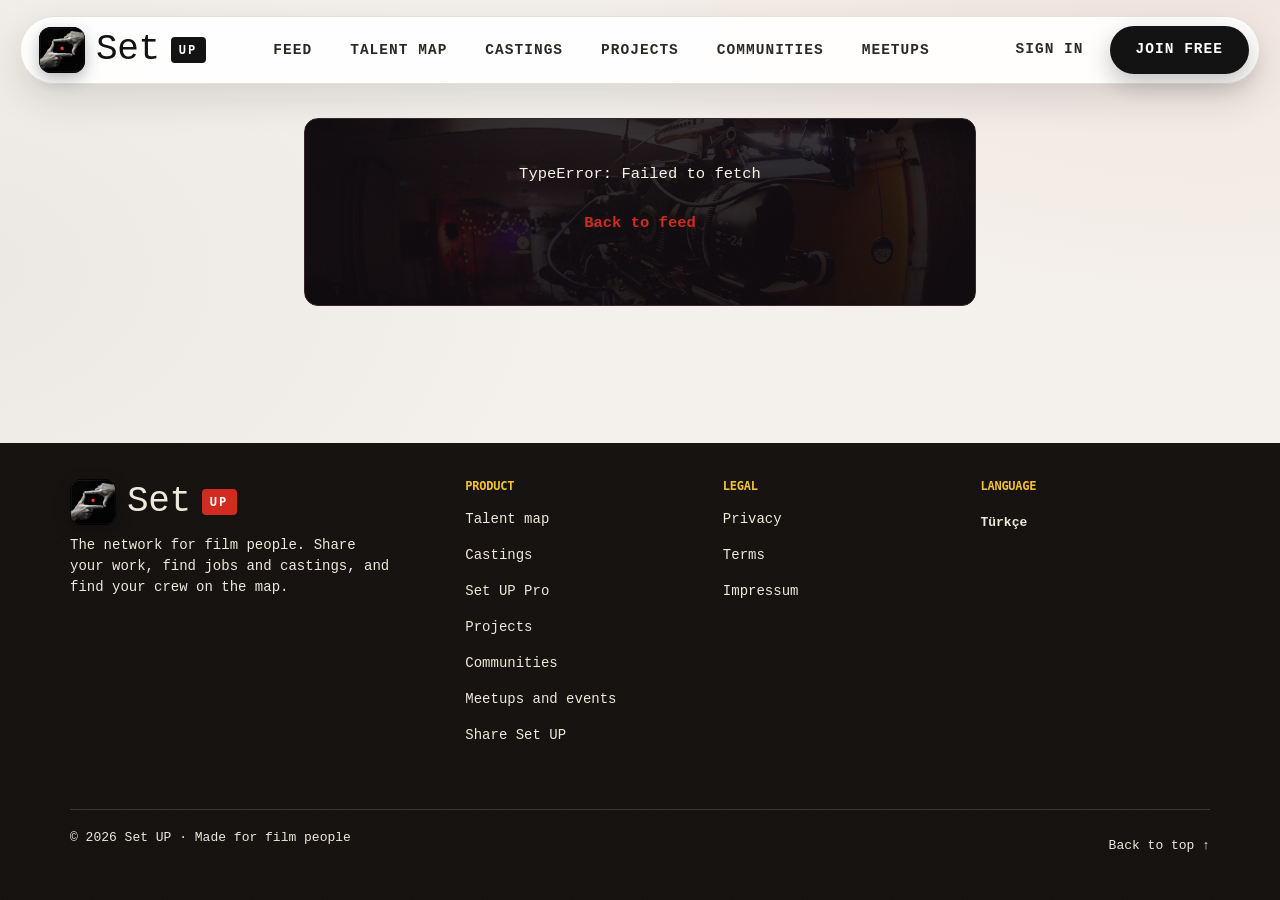
==== docs/index.html @ fbfccc31 "Call Sheet design: inner pages as production paperwork (slate headers, numbered casting rows, sprock" ====
<!doctype html>
<html lang="en">
<head>
<meta charset="utf-8">
<meta name="viewport" content="width=device-width, initial-scale=1, viewport-fit=cover">
<meta http-equiv="Content-Security-Policy" content="default-src 'self'; connect-src 'self' https://wyuyzqlbmjcxmagrdbru.supabase.co; img-src 'self' data: https://wyuyzqlbmjcxmagrdbru.supabase.co https://tile.openstreetmap.org; style-src 'self' https://fonts.googleapis.com; style-src-attr 'unsafe-inline'; font-src https://fonts.gstatic.com; frame-src https://www.youtube-nocookie.com https://player.vimeo.com; script-src 'self'; base-uri 'none'; form-action 'self'">
<meta name="description" content="Set UP is the network for film people: share your work, find jobs and castings, join communities and find your crew on the talent map.">
<meta property="og:type" content="website">
<meta property="og:site_name" content="Set UP">
<meta property="og:title" content="Set UP · Film people. One place.">
<meta property="og:description" content="Share your work, find jobs and castings, join film communities and find your crew on the map.">
<meta property="og:url" content="https://eliasmechul.github.io/SetUp/">
<meta property="og:image" content="https://eliasmechul.github.io/SetUp/img/share.jpg">
<meta property="og:image:width" content="1200">
<meta property="og:image:height" content="630">
<meta name="twitter:card" content="summary_large_image">
<meta name="twitter:image" content="https://eliasmechul.github.io/SetUp/img/share.jpg">
<script type="application/ld+json">{"@context":"https://schema.org","@graph":[{"@type":"Organization","name":"Set UP","url":"https://eliasmechul.github.io/SetUp/","logo":"https://eliasmechul.github.io/SetUp/icon-v2-512.png","description":"The network for film people."},{"@type":"WebSite","name":"Set UP","url":"https://eliasmechul.github.io/SetUp/","inLanguage":["en","tr"]}]}</script>
<link rel="canonical" href="https://eliasmechul.github.io/SetUp/">
<title>Set UP · Film people. One place.</title>
<link rel="icon" href="icon-v2-192.png">
<link rel="stylesheet" href="https://fonts.googleapis.com/css2?family=Instrument+Serif:ital@0;1&family=Bricolage+Grotesque:opsz,wght@12..96,400..800&family=Courier+Prime:ital,wght@0,400;0,700;1,400&family=Archivo:wght@700;800;900&family=IBM+Plex+Mono:wght@400;500&family=Caveat:wght@500;700&display=swap">
<link rel="stylesheet" href="leaflet.css?v=20261116a">
<link rel="stylesheet" href="style.css?v=20261116a">
<link rel="manifest" href="manifest.webmanifest">
<meta name="theme-color" content="#0F0A0E">
<link rel="apple-touch-icon" href="icon-v2-192.png">
<script src="splash-boot.js"></script>
</head>
<body>
<div id="splash" aria-hidden="true"><div class="sp-inner"><span class="sp-ring"></span><img class="sp-logo" src="logo-v2.png" alt=""><div class="sp-name"><span class="sp-set">Set</span><span class="sp-up">UP</span></div><div class="sp-line"></div><div class="sp-tag">THE NETWORK FOR FILM PEOPLE</div></div></div>
<div id="app"><noscript><main style="font-family:Courier Prime,monospace;max-width:640px;margin:15vh auto;padding:0 24px;line-height:1.6"><h1>Set UP</h1><p>The network for film people: share your work, find castings and jobs, join communities, host meetups and find your crew on the talent map.</p><p>Please turn on JavaScript to use Set UP.</p></main></noscript></div>
<div id="modal" hidden></div>
<div id="toast" role="status" aria-live="polite" hidden></div>
<script src="config.js?v=20261116a"></script>
<script src="supabase.js?v=20261116a"></script>
<script src="leaflet.js?v=20261116a"></script>
<script src="cities.js?v=20261116a"></script>
<script src="i18n.js?v=20261116a"></script>
<script src="api.js?v=20261116a"></script>
<script src="qr.js?v=20261116a"></script>
<script src="app.js?v=20261116a"></script>
<script src="pwa.js"></script>
</body>
</html>
---- docs/leaflet.css ----
/* required styles */

.leaflet-pane,
.leaflet-tile,
.leaflet-marker-icon,
.leaflet-marker-shadow,
.leaflet-tile-container,
.leaflet-pane > svg,
.leaflet-pane > canvas,
.leaflet-zoom-box,
.leaflet-image-layer,
.leaflet-layer {
	position: absolute;
	left: 0;
	top: 0;
	}
.leaflet-container {
	overflow: hidden;
	}
.leaflet-tile,
.leaflet-marker-icon,
.leaflet-marker-shadow {
	-webkit-user-select: none;
	   -moz-user-select: none;
	        user-select: none;
	  -webkit-user-drag: none;
	}
/* Prevents IE11 from highlighting tiles in blue */
.leaflet-tile::selection {
	background: transparent;
}
/* Safari renders non-retina tile on retina better with this, but Chrome is worse */
.leaflet-safari .leaflet-tile {
	image-rendering: -webkit-optimize-contrast;
	}
/* hack that prevents hw layers "stretching" when loading new tiles */
.leaflet-safari .leaflet-tile-container {
	width: 1600px;
	height: 1600px;
	-webkit-transform-origin: 0 0;
	}
.leaflet-marker-icon,
.leaflet-marker-shadow {
	display: block;
	}
/* .leaflet-container svg: reset svg max-width decleration shipped in Joomla! (joomla.org) 3.x */
/* .leaflet-container img: map is broken in FF if you have max-width: 100% on tiles */
.leaflet-container .leaflet-overlay-pane svg {
	max-width: none !important;
	max-height: none !important;
	}
.leaflet-container .leaflet-marker-pane img,
.leaflet-container .leaflet-shadow-pane img,
.leaflet-container .leaflet-tile-pane img,
.leaflet-container img.leaflet-image-layer,
.leaflet-container .leaflet-tile {
	max-width: none !important;
	max-height: none !important;
	width: auto;
	padding: 0;
	}

.leaflet-container img.leaflet-tile {
	/* See: https://bugs.chromium.org/p/chromium/issues/detail?id=600120 */
	mix-blend-mode: plus-lighter;
}

.leaflet-container.leaflet-touch-zoom {
	-ms-touch-action: pan-x pan-y;
	touch-action: pan-x pan-y;
	}
.leaflet-container.leaflet-touch-drag {
	-ms-touch-action: pinch-zoom;
	/* Fallback for FF which doesn't support pinch-zoom */
	touch-action: none;
	touch-action: pinch-zoom;
}
.leaflet-container.leaflet-touch-drag.leaflet-touch-zoom {
	-ms-touch-action: none;
	touch-action: none;
}
.leaflet-container {
	-webkit-tap-highlight-color: transparent;
}
.leaflet-container a {
	-webkit-tap-highlight-color: rgba(51, 181, 229, 0.4);
}
.leaflet-tile {
	filter: inherit;
	visibility: hidden;
	}
.leaflet-tile-loaded {
	visibility: inherit;
	}
.leaflet-zoom-box {
	width: 0;
	height: 0;
	-moz-box-sizing: border-box;
	     box-sizing: border-box;
	z-index: 800;
	}
/* workaround for https://bugzilla.mozilla.org/show_bug.cgi?id=888319 */
.leaflet-overlay-pane svg {
	-moz-user-select: none;
	}

.leaflet-pane         { z-index: 400; }

.leaflet-tile-pane    { z-index: 200; }
.leaflet-overlay-pane { z-index: 400; }
.leaflet-shadow-pane  { z-index: 500; }
.leaflet-marker-pane  { z-index: 600; }
.leaflet-tooltip-pane   { z-index: 650; }
.leaflet-popup-pane   { z-index: 700; }

.leaflet-map-pane canvas { z-index: 100; }
.leaflet-map-pane svg    { z-index: 200; }

.leaflet-vml-shape {
	width: 1px;
	height: 1px;
	}
.lvml {
	behavior: url(#default#VML);
	display: inline-block;
	position: absolute;
	}


/* control positioning */

.leaflet-control {
	position: relative;
	z-index: 800;
	pointer-events: visiblePainted; /* IE 9-10 doesn't have auto */
	pointer-events: auto;
	}
.leaflet-top,
.leaflet-bottom {
	position: absolute;
	z-index: 1000;
	pointer-events: none;
	}
.leaflet-top {
	top: 0;
	}
.leaflet-right {
	right: 0;
	}
.leaflet-bottom {
	bottom: 0;
	}
.leaflet-left {
	left: 0;
	}
.leaflet-control {
	float: left;
	clear: both;
	}
.leaflet-right .leaflet-control {
	float: right;
	}
.leaflet-top .leaflet-control {
	margin-top: 10px;
	}
.leaflet-bottom .leaflet-control {
	margin-bottom: 10px;
	}
.leaflet-left .leaflet-control {
	margin-left: 10px;
	}
.leaflet-right .leaflet-control {
	margin-right: 10px;
	}


/* zoom and fade animations */

.leaflet-fade-anim .leaflet-popup {
	opacity: 0;
	-webkit-transition: opacity 0.2s linear;
	   -moz-transition: opacity 0.2s linear;
	        transition: opacity 0.2s linear;
	}
.leaflet-fade-anim .leaflet-map-pane .leaflet-popup {
	opacity: 1;
	}
.leaflet-zoom-animated {
	-webkit-transform-origin: 0 0;
	    -ms-transform-origin: 0 0;
	        transform-origin: 0 0;
	}
svg.leaflet-zoom-animated {
	will-change: transform;
}

.leaflet-zoom-anim .leaflet-zoom-animated {
	-webkit-transition: -webkit-transform 0.25s cubic-bezier(0,0,0.25,1);
	   -moz-transition:    -moz-transform 0.25s cubic-bezier(0,0,0.25,1);
	        transition:         transform 0.25s cubic-bezier(0,0,0.25,1);
	}
.leaflet-zoom-anim .leaflet-tile,
.leaflet-pan-anim .leaflet-tile {
	-webkit-transition: none;
	   -moz-transition: none;
	        transition: none;
	}

.leaflet-zoom-anim .leaflet-zoom-hide {
	visibility: hidden;
	}


/* cursors */

.leaflet-interactive {
	cursor: pointer;
	}
.leaflet-grab {
	cursor: -webkit-grab;
	cursor:    -moz-grab;
	cursor:         grab;
	}
.leaflet-crosshair,
.leaflet-crosshair .leaflet-interactive {
	cursor: crosshair;
	}
.leaflet-popup-pane,
.leaflet-control {
	cursor: auto;
	}
.leaflet-dragging .leaflet-grab,
.leaflet-dragging .leaflet-grab .leaflet-interactive,
.leaflet-dragging .leaflet-marker-draggable {
	cursor: move;
	cursor: -webkit-grabbing;
	cursor:    -moz-grabbing;
	cursor:         grabbing;
	}

/* marker & overlays interactivity */
.leaflet-marker-icon,
.leaflet-marker-shadow,
.leaflet-image-layer,
.leaflet-pane > svg path,
.leaflet-tile-container {
	pointer-events: none;
	}

.leaflet-marker-icon.leaflet-interactive,
.leaflet-image-layer.leaflet-interactive,
.leaflet-pane > svg path.leaflet-interactive,
svg.leaflet-image-layer.leaflet-interactive path {
	pointer-events: visiblePainted; /* IE 9-10 doesn't have auto */
	pointer-events: auto;
	}

/* visual tweaks */

.leaflet-container {
	background: #ddd;
	outline-offset: 1px;
	}
.leaflet-container a {
	color: #0078A8;
	}
.leaflet-zoom-box {
	border: 2px dotted #38f;
	background: rgba(255,255,255,0.5);
	}


/* general typography */
.leaflet-container {
	font-family: "Helvetica Neue", Arial, Helvetica, sans-serif;
	font-size: 12px;
	font-size: 0.75rem;
	line-height: 1.5;
	}


/* general toolbar styles */

.leaflet-bar {
	box-shadow: 0 1px 5px rgba(0,0,0,0.65);
	border-radius: 4px;
	}
.leaflet-bar a {
	background-color: #fff;
	border-bottom: 1px solid #ccc;
	width: 26px;
	height: 26px;
	line-height: 26px;
	display: block;
	text-align: center;
	text-decoration: none;
	color: black;
	}
.leaflet-bar a,
.leaflet-control-layers-toggle {
	background-position: 50% 50%;
	background-repeat: no-repeat;
	display: block;
	}
.leaflet-bar a:hover,
.leaflet-bar a:focus {
	background-color: #f4f4f4;
	}
.leaflet-bar a:first-child {
	border-top-left-radius: 4px;
	border-top-right-radius: 4px;
	}
.leaflet-bar a:last-child {
	border-bottom-left-radius: 4px;
	border-bottom-right-radius: 4px;
	border-bottom: none;
	}
.leaflet-bar a.leaflet-disabled {
	cursor: default;
	background-color: #f4f4f4;
	color: #bbb;
	}

.leaflet-touch .leaflet-bar a {
	width: 30px;
	height: 30px;
	line-height: 30px;
	}
.leaflet-touch .leaflet-bar a:first-child {
	border-top-left-radius: 2px;
	border-top-right-radius: 2px;
	}
.leaflet-touch .leaflet-bar a:last-child {
	border-bottom-left-radius: 2px;
	border-bottom-right-radius: 2px;
	}

/* zoom control */

.leaflet-control-zoom-in,
.leaflet-control-zoom-out {
	font: bold 18px 'Lucida Console', Monaco, monospace;
	text-indent: 1px;
	}

.leaflet-touch .leaflet-control-zoom-in, .leaflet-touch .leaflet-control-zoom-out  {
	font-size: 22px;
	}


/* layers control */

.leaflet-control-layers {
	box-shadow: 0 1px 5px rgba(0,0,0,0.4);
	background: #fff;
	border-radius: 5px;
	}
.leaflet-control-layers-toggle {
	background-image: url(images/layers.png);
	width: 36px;
	height: 36px;
	}
.leaflet-retina .leaflet-control-layers-toggle {
	background-image: url(images/layers-2x.png);
	background-size: 26px 26px;
	}
.leaflet-touch .leaflet-control-layers-toggle {
	width: 44px;
	height: 44px;
	}
.leaflet-control-layers .leaflet-control-layers-list,
.leaflet-control-layers-expanded .leaflet-control-layers-toggle {
	display: none;
	}
.leaflet-control-layers-expanded .leaflet-control-layers-list {
	display: block;
	position: relative;
	}
.leaflet-control-layers-expanded {
	padding: 6px 10px 6px 6px;
	color: #333;
	background: #fff;
	}
.leaflet-control-layers-scrollbar {
	overflow-y: scroll;
	overflow-x: hidden;
	padding-right: 5px;
	}
.leaflet-control-layers-selector {
	margin-top: 2px;
	position: relative;
	top: 1px;
	}
.leaflet-control-layers label {
	display: block;
	font-size: 13px;
	font-size: 1.08333em;
	}
.leaflet-control-layers-separator {
	height: 0;
	border-top: 1px solid #ddd;
	margin: 5px -10px 5px -6px;
	}

/* Default icon URLs */
.leaflet-default-icon-path { /* used only in path-guessing heuristic, see L.Icon.Default */
	background-image: url(images/marker-icon.png);
	}


/* attribution and scale controls */

.leaflet-container .leaflet-control-attribution {
	background: #fff;
	background: rgba(255, 255, 255, 0.8);
	margin: 0;
	}
.leaflet-control-attribution,
.leaflet-control-scale-line {
	padding: 0 5px;
	color: #333;
	line-height: 1.4;
	}
.leaflet-control-attribution a {
	text-decoration: none;
	}
.leaflet-control-attribution a:hover,
.leaflet-control-attribution a:focus {
	text-decoration: underline;
	}
.leaflet-attribution-flag {
	display: inline !important;
	vertical-align: baseline !important;
	width: 1em;
	height: 0.6669em;
	}
.leaflet-left .leaflet-control-scale {
	margin-left: 5px;
	}
.leaflet-bottom .leaflet-control-scale {
	margin-bottom: 5px;
	}
.leaflet-control-scale-line {
	border: 2px solid #777;
	border-top: none;
	line-height: 1.1;
	padding: 2px 5px 1px;
	white-space: nowrap;
	-moz-box-sizing: border-box;
	     box-sizing: border-box;
	background: rgba(255, 255, 255, 0.8);
	text-shadow: 1px 1px #fff;
	}
.leaflet-control-scale-line:not(:first-child) {
	border-top: 2px solid #777;
	border-bottom: none;
	margin-top: -2px;
	}
.leaflet-control-scale-line:not(:first-child):not(:last-child) {
	border-bottom: 2px solid #777;
	}

.leaflet-touch .leaflet-control-attribution,
.leaflet-touch .leaflet-control-layers,
.leaflet-touch .leaflet-bar {
	box-shadow: none;
	}
.leaflet-touch .leaflet-control-layers,
.leaflet-touch .leaflet-bar {
	border: 2px solid rgba(0,0,0,0.2);
	background-clip: padding-box;
	}


/* popup */

.leaflet-popup {
	position: absolute;
	text-align: center;
	margin-bottom: 20px;
	}
.leaflet-popup-content-wrapper {
	padding: 1px;
	text-align: left;
	border-radius: 12px;
	}
.leaflet-popup-content {
	margin: 13px 24px 13px 20px;
	line-height: 1.3;
	font-size: 13px;
	font-size: 1.08333em;
	min-height: 1px;
	}
.leaflet-popup-content p {
	margin: 17px 0;
	margin: 1.3em 0;
	}
.leaflet-popup-tip-container {
	width: 40px;
	height: 20px;
	position: absolute;
	left: 50%;
	margin-top: -1px;
	margin-left: -20px;
	overflow: hidden;
	pointer-events: none;
	}
.leaflet-popup-tip {
	width: 17px;
	height: 17px;
	padding: 1px;

	margin: -10px auto 0;
	pointer-events: auto;

	-webkit-transform: rotate(45deg);
	   -moz-transform: rotate(45deg);
	    -ms-transform: rotate(45deg);
	        transform: rotate(45deg);
	}
.leaflet-popup-content-wrapper,
.leaflet-popup-tip {
	background: white;
	color: #333;
	box-shadow: 0 3px 14px rgba(0,0,0,0.4);
	}
.leaflet-container a.leaflet-popup-close-button {
	position: absolute;
	top: 0;
	right: 0;
	border: none;
	text-align: center;
	width: 24px;
	height: 24px;
	font: 16px/24px Tahoma, Verdana, sans-serif;
	color: #757575;
	text-decoration: none;
	background: transparent;
	}
.leaflet-container a.leaflet-popup-close-button:hover,
.leaflet-container a.leaflet-popup-close-button:focus {
	color: #585858;
	}
.leaflet-popup-scrolled {
	overflow: auto;
	}

.leaflet-oldie .leaflet-popup-content-wrapper {
	-ms-zoom: 1;
	}
.leaflet-oldie .leaflet-popup-tip {
	width: 24px;
	margin: 0 auto;

	-ms-filter: "progid:DXImageTransform.Microsoft.Matrix(M11=0.70710678, M12=0.70710678, M21=-0.70710678, M22=0.70710678)";
	filter: progid:DXImageTransform.Microsoft.Matrix(M11=0.70710678, M12=0.70710678, M21=-0.70710678, M22=0.70710678);
	}

.leaflet-oldie .leaflet-control-zoom,
.leaflet-oldie .leaflet-control-layers,
.leaflet-oldie .leaflet-popup-content-wrapper,
.leaflet-oldie .leaflet-popup-tip {
	border: 1px solid #999;
	}


/* div icon */

.leaflet-div-icon {
	background: #fff;
	border: 1px solid #666;
	}


/* Tooltip */
/* Base styles for the element that has a tooltip */
.leaflet-tooltip {
	position: absolute;
	padding: 6px;
	background-color: #fff;
	border: 1px solid #fff;
	border-radius: 3px;
	color: #222;
	white-space: nowrap;
	-webkit-user-select: none;
	-moz-user-select: none;
	-ms-user-select: none;
	user-select: none;
	pointer-events: none;
	box-shadow: 0 1px 3px rgba(0,0,0,0.4);
	}
.leaflet-tooltip.leaflet-interactive {
	cursor: pointer;
	pointer-events: auto;
	}
.leaflet-tooltip-top:before,
.leaflet-tooltip-bottom:before,
.leaflet-tooltip-left:before,
.leaflet-tooltip-right:before {
	position: absolute;
	pointer-events: none;
	border: 6px solid transparent;
	background: transparent;
	content: "";
	}

/* Directions */

.leaflet-tooltip-bottom {
	margin-top: 6px;
}
.leaflet-tooltip-top {
	margin-top: -6px;
}
.leaflet-tooltip-bottom:before,
.leaflet-tooltip-top:before {
	left: 50%;
	margin-left: -6px;
	}
.leaflet-tooltip-top:before {
	bottom: 0;
	margin-bottom: -12px;
	border-top-color: #fff;
	}
.leaflet-tooltip-bottom:before {
	top: 0;
	margin-top: -12px;
	margin-left: -6px;
	border-bottom-color: #fff;
	}
.leaflet-tooltip-left {
	margin-left: -6px;
}
.leaflet-tooltip-right {
	margin-left: 6px;
}
.leaflet-tooltip-left:before,
.leaflet-tooltip-right:before {
	top: 50%;
	margin-top: -6px;
	}
.leaflet-tooltip-left:before {
	right: 0;
	margin-right: -12px;
	border-left-color: #fff;
	}
.leaflet-tooltip-right:before {
	left: 0;
	margin-left: -12px;
	border-right-color: #fff;
	}

/* Printing */

@media print {
	/* Prevent printers from removing background-images of controls. */
	.leaflet-control {
		-webkit-print-color-adjust: exact;
		print-color-adjust: exact;
		}
	}
---- docs/style.css ----
/* Set UP — "Cinematic Night" */
:root{
  --bg:#0F0A0E; --card:#1A1217; --line:#34252D; --text:#F6F2EA; --muted:#B7A7AF; --soft:#DCCFD5; --field:#251B21;
  --blue:#F0A94F; --blue-d:#F5BB6B; --blue-l:rgba(240,169,79,.14); --green:#7BE0A4; --green-bg:rgba(123,224,164,.12);
  --amber:#F0A94F; --red:#E5452B; --danger:#FF8A75; --ink:#0F0A0E; --nav:#09060A;
  --serif:'Instrument Serif',Georgia,serif; --mono:'Courier Prime','Courier New',monospace;
}
*{box-sizing:border-box}
html{-webkit-text-size-adjust:100%}
body{margin:0;background:var(--bg);color:var(--text);font:16px/1.5 'Bricolage Grotesque',system-ui,sans-serif}
body::after{content:'';position:fixed;inset:0;pointer-events:none;z-index:3000;opacity:.07;
  background-image:url("data:image/svg+xml;utf8,<svg xmlns='http://www.w3.org/2000/svg' width='160' height='160'><filter id='n'><feTurbulence type='fractalNoise' baseFrequency='.8' numOctaves='2' stitchTiles='stitch'/><feColorMatrix values='0 0 0 0 1 0 0 0 0 1 0 0 0 0 1 0 0 0 .6 0'/></filter><rect width='100%25' height='100%25' filter='url(%23n)'/></svg>")}
a{color:inherit;text-decoration:none}
button,input,select,textarea{font:inherit;color:inherit}
button{cursor:pointer}
h1,h2,h3{margin:0;font-weight:400}
:focus-visible{outline:2px solid #8DB8FF;outline-offset:2px}
[hidden]{display:none!important}
.muted{color:var(--muted)}
.center{text-align:center}
.blue{color:var(--amber)}
.sr{position:absolute;width:1px;height:1px;overflow:hidden;clip:rect(0 0 0 0)}

/* ---------- shell ---------- */
.shell{min-height:100vh;display:flex;flex-direction:column}
.navbar{position:sticky;top:0;z-index:1100;background:rgba(15,10,14,.95);backdrop-filter:blur(8px);border-bottom:1px solid var(--line)}
.navin{max-width:1280px;margin:0 auto;padding:6px 16px;padding-top:max(6px,env(safe-area-inset-top));display:flex;align-items:center;gap:12px}
.wordmark{display:flex;align-items:center;gap:9px;min-height:44px;flex-shrink:0}
.wordmark img{width:38px;height:38px;object-fit:cover;border-radius:8px}
.wordmark .set{font-family:var(--serif);font-size:30px;line-height:1}
.wordmark .up{font-family:var(--mono);font-size:11px;font-weight:500;letter-spacing:.18em;background:var(--amber);color:var(--ink);padding:3px 6px;border-radius:4px}
.gsearch{flex:1;max-width:320px;min-height:40px;border-radius:8px;background:var(--field);border:1px solid var(--line);display:flex;align-items:center;gap:8px;padding:0 12px;color:var(--muted)}
.gsearch input{border:0;background:none;min-height:38px;padding:0;font-size:15px;color:var(--text)}
.gsearch input:focus{outline:none;box-shadow:none}
.gsearch:focus-within{border-color:var(--amber)}
.topnav{display:flex;margin-left:auto}
.ni{position:relative;width:70px;min-height:52px;display:none;flex-direction:column;align-items:center;justify-content:center;gap:2px;color:var(--muted);font-size:12px;font-weight:500;border-bottom:3px solid transparent}
.ni.mob{display:flex;width:48px}
.ni.mob span:not(.badge){display:none}
.ni:hover{color:var(--text)}
.ni.on{color:var(--amber);font-weight:700;border-bottom-color:var(--amber)}
.ni .badge{position:absolute;top:4px;right:8px}
.authbtns{display:none;gap:8px;margin-left:8px}
.main{flex:1;width:100%;max-width:720px;margin:0 auto;padding:20px 16px 110px}
.main.wide{max-width:1280px}
.iconbtn{position:relative;width:44px;height:44px;display:inline-flex;align-items:center;justify-content:center;background:none;border:0;border-radius:50%;color:var(--text)}
.iconbtn:hover{background:var(--card)}
.badge{min-width:18px;height:18px;border-radius:9px;background:var(--red);color:#fff;font-size:11px;font-weight:700;display:flex;align-items:center;justify-content:center;padding:0 5px}
.ico{width:24px;height:24px;fill:none;stroke:currentColor;stroke-width:1.8;stroke-linecap:round;stroke-linejoin:round;flex-shrink:0}
.tabbar{position:fixed;left:0;right:0;bottom:0;z-index:1100;background:var(--nav);display:flex;justify-content:space-around;align-items:center;padding:8px 8px calc(8px + env(safe-area-inset-bottom));border-top:1px solid var(--line)}
.tab{width:64px;min-height:48px;display:flex;flex-direction:column;align-items:center;justify-content:center;gap:2px;color:var(--muted);font-size:10px;font-weight:600}
.tab.on{color:var(--amber)}
.plus{width:50px;height:50px;border-radius:50%;background:var(--amber);border:0;color:var(--ink);display:flex;align-items:center;justify-content:center}
@media(min-width:900px){
  .tabbar{display:none}
  .ni,.ni.mob{display:flex;width:72px}
  .ni.mob span:not(.badge){display:inline}
  .authbtns{display:flex}
  .main{padding:28px 24px 48px}
}
@media(min-width:900px) and (max-width:1100px){.ni,.ni.mob{width:60px}.gsearch{max-width:200px}}

/* ---------- controls ---------- */
.btn{min-height:44px;padding:0 20px;border-radius:8px;border:1px solid var(--amber);background:var(--amber);color:var(--ink);font-weight:700;font-size:15px;display:inline-flex;align-items:center;justify-content:center;gap:8px;white-space:nowrap}
.btn:hover{background:var(--blue-d);border-color:var(--blue-d)}
.btn.ghost{background:transparent;border-color:var(--line3);color:var(--text);font-weight:600}
.btn.ghost:hover{background:var(--card)}
.btn.white{background:var(--text);color:var(--ink);border-color:var(--text)}
.btn.sm{min-height:40px;padding:0 16px;font-size:14px}
.btn.lg{min-height:54px;font-size:17px}
.btn.block{width:100%}
.btn.danger{background:none;border-color:#6A3A44;color:var(--danger);font-weight:600}
.btn[disabled]{opacity:.55;cursor:default}
.link{background:none;border:0;color:var(--amber);padding:0;min-height:44px;font-weight:600;display:inline-flex;align-items:center}
.field{display:flex;flex-direction:column;gap:6px;margin-bottom:14px}
.field label{font-size:13px;color:var(--muted)}
input,select,textarea{width:100%;min-height:50px;border-radius:8px;border:1px solid var(--line2);background:var(--bg);padding:0 14px;font-size:16px}
input:focus,select:focus,textarea:focus{border-color:var(--amber)}
textarea{padding:12px 14px;min-height:110px;resize:vertical}
select{appearance:none;background-image:linear-gradient(45deg,transparent 50%,var(--muted) 50%),linear-gradient(135deg,var(--muted) 50%,transparent 50%);background-position:calc(100% - 20px) 21px,calc(100% - 15px) 21px;background-size:5px 5px;background-repeat:no-repeat;padding-right:34px}
select option{background:var(--card)}
.row{display:flex;gap:10px}
.row>*{flex:1;min-width:0}
.chk{display:flex;align-items:center;gap:10px;min-height:50px;font-weight:600}
.chk input{width:20px;height:20px;min-height:0;accent-color:var(--amber)}
.err{color:var(--danger);font-size:14px;margin:0 0 12px}

/* ---------- cards & type ---------- */
.card{background:var(--card);border:1px solid var(--line);border-radius:14px;padding:18px;margin-bottom:12px}
.page-title,.ptitle{font-family:var(--serif);font-size:46px;line-height:1.02;margin:4px 0 22px}
.page-title::after,.ptitle::after{content:'';display:block;width:84px;height:2px;background:var(--amber);margin-top:14px}
.sec{font-family:var(--serif);font-size:30px;margin-bottom:10px}
.sec2{font-family:var(--mono);font-size:12px;letter-spacing:.16em;text-transform:uppercase;color:var(--amber);font-weight:500;margin:24px 0 12px}
.section-title{font-family:var(--mono);font-size:12px;font-weight:500;letter-spacing:.16em;text-transform:uppercase;color:var(--amber);margin:24px 0 12px}
.rail-title{font-family:var(--serif);font-size:26px;margin-bottom:14px}
.chips{display:flex;gap:8px;overflow-x:auto;padding-bottom:10px;margin-bottom:4px;scrollbar-width:none}
.chip{flex-shrink:0;min-height:40px;padding:0 18px;border-radius:999px;background:none;border:1px solid var(--line3);color:var(--soft);font-size:14px;display:inline-flex;align-items:center}
.chip.on{background:var(--amber);border-color:var(--amber);color:var(--ink);font-weight:700}
.seg{display:flex;gap:26px;border-bottom:1px solid var(--line);margin-bottom:16px}
.seg button{min-height:44px;background:none;border:0;border-bottom:3px solid transparent;color:var(--muted);font-weight:500;font-size:15px;padding:0}
.seg button.on{color:var(--text);font-weight:700;border-bottom-color:var(--amber)}
.tabs{display:flex;border-bottom:1px solid var(--line);margin:18px 0}
.empty{text-align:center;color:var(--muted);padding:40px 16px}
.pill{display:inline-block;font-size:12px;padding:3px 10px;border-radius:999px;border:1px solid var(--line3);color:var(--soft)}
.pill.ok{border-color:#2f6b45;color:var(--green)}
.avail{display:inline-block;font-size:12px;font-weight:600;color:var(--green);background:var(--green-bg);padding:2px 10px;border-radius:999px;margin-top:4px}
.avail-big .avail{font-size:14px;padding:5px 14px;margin-top:10px}
.kicker{font-family:var(--mono);font-size:11px;font-weight:500;letter-spacing:.14em;color:var(--amber);text-transform:uppercase}

/* avatars */
.av{width:44px;height:44px;border-radius:50%;flex-shrink:0;display:flex;align-items:center;justify-content:center;font-weight:600;font-size:15px;color:#fff;object-fit:cover}
.av.xs{width:24px;height:24px;font-size:10px}
.av.md{width:56px;height:56px;font-size:18px}
.av.lg{width:68px;height:68px;font-size:22px}
.av.xl{width:136px;height:136px;font-size:48px;font-family:var(--serif);font-weight:400;border:4px solid var(--bg)}
.c0{background:#6A3F2C}.c1{background:#3A5A6B}.c2{background:#4D5A46}.c3{background:#66425A}.c4{background:#3F4A6E}.c5{background:#7A5A2C}

/* ---------- posts ---------- */
.post-head{display:flex;align-items:center;gap:12px;margin-bottom:12px}
.post-head .who{flex:1;min-width:0}
.name{font-weight:700;font-size:15px}
.sub{font-size:13px;color:var(--muted);overflow:hidden;text-overflow:ellipsis}
.post-body{white-space:pre-wrap;overflow-wrap:anywhere;margin:0 0 12px;font-size:17px;line-height:1.55}
.post-img{width:100%;max-height:480px;object-fit:cover;border-radius:10px;display:block;margin-bottom:8px;background:var(--field)}
.actions{display:flex;align-items:center;gap:4px;color:var(--soft)}
.act{min-height:44px;padding:0 12px 0 8px;display:inline-flex;align-items:center;gap:6px;background:none;border:0;color:var(--soft);font-size:14px;border-radius:8px}
.act:hover{background:var(--field)}
.act.liked{color:var(--amber)}
.act.liked .ico{fill:var(--amber)}
.comments{border-top:1px solid var(--line);margin-top:6px;padding-top:12px}
.comment{display:flex;gap:10px;margin-bottom:10px}
.comment .av{width:32px;height:32px;font-size:12px}
.bubble{background:var(--bg);border-radius:10px;padding:8px 12px;font-size:14px;overflow-wrap:anywhere}
.cform{display:flex;gap:8px}
.cform input{min-height:44px}

/* casting card */
.cast{display:block;border:1px solid var(--line);border-left:4px solid var(--amber);border-radius:12px;background:var(--card);margin-bottom:12px}
.cast:hover{border-color:var(--amber)}
.cast .in{padding:16px 18px;display:flex;flex-direction:column;gap:6px}
.meta{display:flex;flex-wrap:wrap;gap:4px 14px;font-size:13px;color:var(--muted)}
.cast h3{font-family:var(--serif);font-size:28px;line-height:1.1}

/* meetups / communities */
.event{display:flex;gap:14px;align-items:center}
.date{width:58px;flex-shrink:0;text-align:center;border:1px solid var(--line2);border-radius:8px;padding:6px 0}
.date b{display:block;font-family:var(--serif);font-weight:400;font-size:28px;line-height:1.05}
.date span{font-family:var(--mono);font-size:11px;color:var(--amber);text-transform:uppercase;letter-spacing:.1em}
.event .info{flex:1;min-width:0}
.event h3{font-size:17px;font-weight:700;font-family:inherit}
.mini{display:flex;gap:12px;align-items:center;margin-bottom:14px}
.mini .date{width:50px;padding:5px 0}
.mini .date b{font-size:24px}
.mini .who{flex:1;min-width:0}

/* people */
.person{display:flex;align-items:center;gap:12px}
.person .who{flex:1;min-width:0}
.rp{margin-bottom:14px}
.skills{display:flex;flex-wrap:wrap;gap:8px}
.skills .pill{font-size:14px;padding:6px 14px}
.fico{width:44px;height:44px;border-radius:10px;background:var(--blue-l);color:var(--amber);display:flex;align-items:center;justify-content:center;flex-shrink:0}
.fico.sm{width:40px;height:40px}

/* ---------- feed layout ---------- */
.feedgrid{display:block}
.lcol,.rail{display:none}
.startpost .sp-top{display:flex;gap:12px;align-items:center;margin-bottom:8px}
.sp-input{flex:1;min-height:48px;border:1px solid var(--line2);border-radius:999px;background:var(--bg);text-align:left;padding:0 18px;color:var(--muted)}
.sp-input:hover{border-color:var(--amber)}
.sp-btns{display:flex;flex-wrap:wrap;justify-content:space-around;gap:4px}
.sp-btns button{min-height:44px;padding:0 10px;border:0;background:none;display:inline-flex;align-items:center;gap:8px;color:var(--soft);font-weight:500;font-size:14px;border-radius:8px}
.sp-btns button:hover{background:var(--field);color:var(--amber)}
.pcard{padding:0;overflow:hidden;text-align:center}
.pbanner{height:60px;background:radial-gradient(70% 140% at 80% 0%,rgba(255,200,120,.8),transparent 70%),linear-gradient(180deg,#3a2517,var(--card))}
.pc-b{padding:0 16px 16px;margin-top:-34px;display:flex;flex-direction:column;align-items:center;gap:2px}
.pc-b .av{border:3px solid var(--card)}
.shortcuts{display:flex;flex-direction:column;padding:8px 10px}
.shortcuts a{min-height:44px;display:flex;align-items:center;gap:12px;padding:0 8px;font-weight:500;border-radius:8px;color:var(--soft)}
.shortcuts a:hover{background:var(--field);color:var(--amber)}
@media(min-width:1000px){
  .feedgrid{display:grid;grid-template-columns:260px minmax(0,1fr) 320px;gap:24px;align-items:start}
  .lcol,.rail{display:block}
  .lcol{position:sticky;top:76px}
}

/* ---------- map ---------- */
.maphead{display:flex;flex-wrap:wrap;align-items:flex-end;justify-content:space-between;gap:12px;margin-bottom:12px}
.mapfilters{display:flex;flex-wrap:wrap;gap:10px;align-items:flex-start;margin-bottom:14px}
.mapfilters .field{margin:0;flex:1 1 180px}
.mapgrid{display:flex;flex-direction:column-reverse;gap:14px}
.mapwrap{position:relative;border:1px solid var(--line);border-radius:14px;overflow:hidden;min-height:420px;background:var(--card)}
#map{position:absolute;inset:0;background:var(--card)}
.leaflet-tile-pane{filter:invert(1) hue-rotate(180deg) brightness(.82) contrast(.92) saturate(.45) sepia(.25)}
.maplist{display:flex;flex-direction:column;gap:10px}
.mp-item{margin:0}
.mp-act{display:flex;flex-direction:column;align-items:flex-end;gap:0}
.mapcard{position:absolute;left:12px;right:12px;bottom:12px;z-index:1000;background:var(--card);border:1px solid var(--amber);border-radius:14px;padding:14px 14px 4px;box-shadow:0 10px 30px rgba(0,0,0,.6);max-height:60%;overflow:auto}
.cclose{position:absolute;top:2px;right:2px}
.pinwrap{background:none;border:0}
.pin{width:44px;height:44px;border-radius:50%;background:var(--amber);color:var(--ink);border:3px solid var(--bg);display:flex;align-items:center;justify-content:center;font-weight:800;font-size:14px;box-shadow:0 0 0 2px var(--amber),0 4px 12px rgba(0,0,0,.6)}
.pin.multi{font-size:16px}
@media(min-width:900px){
  .mapgrid{display:grid;grid-template-columns:400px minmax(0,1fr);flex-direction:row;height:calc(100vh - 250px);min-height:560px}
  .maplist{overflow:auto;padding-right:4px}
  .mapwrap{min-height:0}
  .mapcard{left:auto;width:340px;right:12px;top:12px;bottom:auto}
}
.leaflet-container{font-family:'Bricolage Grotesque',system-ui,sans-serif}
.leaflet-pane{z-index:1}
.leaflet-top,.leaflet-bottom{z-index:900}
.leaflet-bar a{background:var(--card);color:var(--text);border-color:var(--line)}
.leaflet-control-attribution{background:rgba(15,10,14,.8)!important;color:var(--muted)!important}
.leaflet-control-attribution a{color:var(--soft)!important}

/* ---------- profile ---------- */
.pgrid{display:block}
.prail{margin-top:12px}
.p0{padding:0;overflow:hidden}
.banner{position:relative;height:170px;background:radial-gradient(60% 120% at 80% 0%,rgba(255,200,120,.85),transparent 70%),radial-gradient(50% 90% at 10% 110%,rgba(229,69,43,.45),transparent 70%),linear-gradient(180deg,#2e1f16,var(--card))}
.pbody{padding:0 20px 22px}
.pav{margin-top:-68px}
.phead{display:flex;flex-wrap:wrap;gap:14px;justify-content:space-between;margin-top:10px}
.pname{font-family:var(--serif);font-size:44px;line-height:1.05}
.pline{font-size:17px;color:var(--soft)}
.pbtns{display:flex;flex-wrap:wrap;gap:8px;align-items:flex-start}
.credit{display:flex;gap:14px;padding:12px 0;border-top:1px solid var(--line)}
.credit:first-of-type{border-top:0}
.card.credit{padding:14px;align-items:center}
@media(min-width:1000px){
  .pgrid{display:grid;grid-template-columns:minmax(0,1fr) 320px;gap:24px;align-items:start;max-width:1100px;margin:0 auto}
  .prail{margin-top:0}
  .banner{height:210px}
}

/* ---------- messages ---------- */
.thread{display:flex;flex-direction:column;gap:6px;margin-bottom:12px}
.msg{max-width:80%;padding:9px 14px;border-radius:14px;background:var(--card);border:1px solid var(--line);overflow-wrap:anywhere;white-space:pre-wrap}
.msg.mine{align-self:flex-end;background:var(--amber);color:var(--ink);border-color:var(--amber)}
.msgform{position:sticky;bottom:78px;display:flex;gap:8px;background:var(--bg);padding:8px 0}
@media(min-width:900px){.msgform{bottom:0}}
.dot{width:10px;height:10px;border-radius:50%;background:var(--red);flex-shrink:0}

/* ---------- landing ---------- */
.landing{max-width:1180px;margin:0 auto}
.lhero{position:relative;display:flex;flex-wrap:wrap;align-items:center;gap:40px;padding:44px 28px;border:1px solid var(--line);border-radius:18px;margin-bottom:0;
  background:radial-gradient(70% 90% at 85% 0%,rgba(255,200,120,.45),transparent 65%),radial-gradient(50% 70% at 0% 110%,rgba(229,69,43,.3),transparent 70%),var(--card)}
.lhero-t{flex:1 1 420px;min-width:0}
.rec{display:flex;align-items:center;gap:10px;margin:0 0 18px;font-family:var(--mono);font-size:12px;letter-spacing:.16em;color:var(--soft)}
.recdot{width:9px;height:9px;border-radius:50%;background:var(--red);display:inline-block}
.lhero-t h1{font-family:var(--serif);font-size:76px;line-height:.96;letter-spacing:-.01em}
.lhero-t h1 i,.lband h2 i,.lh i,.cta h2 i{color:var(--amber)}
.rule{width:96px;height:2px;background:var(--amber);margin:24px 0}
.lead2{margin:0 0 24px;color:var(--soft);font-size:18px;line-height:1.55;max-width:520px}
.joinform{max-width:460px;padding:22px;background:rgba(15,10,14,.7)}
.joinform h2{font-family:var(--serif);font-size:28px;margin-bottom:14px}
.lhero-m{flex:1 1 400px;min-width:0}
.miniMap{position:relative;aspect-ratio:1/.9;border-radius:16px;overflow:hidden;border:1px solid var(--line);
  background:
    linear-gradient(115deg,transparent 46%,var(--line2) 46%,var(--line2) 48%,transparent 48%),
    linear-gradient(20deg,transparent 60%,var(--line2) 60%,var(--line2) 62%,transparent 62%),
    linear-gradient(160deg,transparent 30%,#3a2a33 30%,#3a2a33 38%,transparent 38%),
    radial-gradient(40% 30% at 25% 30%,var(--field) 60%,transparent 62%),radial-gradient(40% 35% at 78% 72%,var(--field) 60%,transparent 62%),radial-gradient(30% 25% at 70% 20%,#222a1f 60%,transparent 62%),var(--bg)}
.mp{position:absolute;width:46px;height:46px;border-radius:50%;background:var(--amber);border:3px solid var(--bg);color:var(--ink);font-weight:800;display:flex;align-items:center;justify-content:center;box-shadow:0 0 0 2px var(--amber),0 4px 12px rgba(0,0,0,.6)}
.p1{left:18%;top:26%}.p2{left:58%;top:18%}.p3{left:44%;top:50%;width:54px;height:54px}.p4{left:72%;top:60%}.p5{left:22%;top:66%}
.mcard{position:absolute;left:6%;right:6%;bottom:6%;background:rgba(15,10,14,.9);border:1px solid var(--line2);border-radius:12px;padding:12px 14px;display:flex;gap:12px;align-items:center}
.strip{display:flex;flex-wrap:wrap;gap:8px 28px;justify-content:space-between;border-bottom:1px solid var(--line);padding:18px 4px;margin:0 0 8px;font-family:var(--mono);font-size:12px;letter-spacing:.14em;text-transform:uppercase;color:var(--muted)}
.lband{padding:56px 0 8px}
.lband h2,.lh{font-family:var(--serif);font-size:56px;line-height:1.02;margin-bottom:12px}
.lgrid{display:grid;grid-template-columns:repeat(auto-fit,minmax(230px,1fr));gap:14px;margin-top:28px}
.feat{margin:0}
.feat h3{font-family:var(--serif);font-size:32px;line-height:1.1;margin:12px 0 8px}
.lsec{padding:40px 0 8px}
.lrow{display:flex;flex-wrap:wrap;align-items:flex-end;justify-content:space-between;gap:10px;margin-bottom:14px}
.rolechips{display:flex;flex-wrap:wrap;gap:10px;margin-top:16px}
.cta{margin:48px 0 24px;border:1px solid var(--line);border-radius:18px;padding:72px 24px;text-align:center;background:radial-gradient(60% 120% at 50% 130%,rgba(240,169,79,.5),transparent 70%),var(--card)}
.cta h2{font-family:var(--serif);font-size:72px;line-height:1}
.cta p{color:var(--soft);margin:14px 0 26px;font-size:18px}
@media(max-width:600px){.lhero{padding:28px 18px}.lhero-t h1{font-size:54px}.lband h2,.lh{font-size:38px}.cta h2{font-size:50px}}

/* ---------- auth pages ---------- */
.hero{text-align:center;padding:24px 16px}
.hero img{width:92px;height:92px;object-fit:cover;border-radius:16px;margin-bottom:10px}
.hero .big{font-family:var(--serif);font-size:56px;line-height:1;display:inline-flex;align-items:flex-start;gap:6px}
.hero .big .up{font-family:var(--mono);font-size:13px;font-weight:500;letter-spacing:.18em;background:var(--amber);color:var(--ink);padding:4px 8px;border-radius:4px;margin-top:6px}
.hero p{color:var(--soft);margin:10px auto;max-width:380px}
.auth{max-width:420px;margin:0 auto;padding:16px 0}
.auth form{background:var(--card);border:1px solid var(--line);border-radius:14px;padding:20px;margin-bottom:12px}

/* ---------- modal / toast ---------- */
#modal{position:fixed;inset:0;z-index:2000;background:rgba(0,0,0,.75);display:flex;align-items:flex-end;justify-content:center}
.sheet{background:var(--bg);border:1px solid var(--line);width:100%;max-width:560px;max-height:92vh;overflow:auto;border-radius:20px 20px 0 0;padding:18px 18px 28px}
@media(min-width:900px){#modal{align-items:center}.sheet{border-radius:18px}}
.sheet-head{display:flex;align-items:center;justify-content:space-between;margin-bottom:14px}
.sheet-head h2{font-family:var(--serif);font-size:32px}
.types{display:flex;gap:8px;margin-bottom:16px}
.types button{flex:1;min-height:76px;border-radius:12px;border:1.5px solid var(--line);background:var(--card);color:var(--soft);display:flex;flex-direction:column;align-items:center;justify-content:center;gap:4px;font-size:12px}
.types button.on{border-color:var(--amber);color:var(--text);font-weight:600}
.preview{max-width:100%;max-height:200px;border-radius:10px;margin:0 0 12px;display:block}
#toast{position:fixed;left:50%;transform:translateX(-50%);bottom:100px;z-index:2100;background:#000;border:1px solid var(--amber);padding:12px 18px;border-radius:10px;font-size:14px;max-width:90vw}

/* ---------- warm landing (close-ups + handwriting) ---------- */
.handline{font-family:'Caveat',cursive;font-size:34px;line-height:1.1;color:var(--amber);margin:12px 0 0;transform:rotate(-2deg);transform-origin:left}
.cta .handline{margin:8px 0 26px;transform:none;font-size:32px}
.lhero-t h1{font-size:92px}
.lhero-m{position:relative;min-height:600px}
.photo-eye{position:absolute;right:0;top:0;width:300px;height:520px;border-radius:14px;overflow:hidden;border:1px solid var(--line2);background:radial-gradient(70% 55% at 50% 45%,#E8A878,#B66F45 55%,#3a2014 100%)}
.notebook{position:absolute;left:0;bottom:0;width:320px;height:360px;transform:rotate(-4deg);border-radius:6px;background-color:#F1EBDD;background-image:linear-gradient(rgba(90,40,60,.28) 1px,transparent 1px),linear-gradient(90deg,rgba(90,40,60,.28) 1px,transparent 1px);background-size:26px 26px;box-shadow:0 24px 50px rgba(0,0,0,.6);color:#2B2B2B;padding:34px 30px}
.notebook .rings{position:absolute;left:-14px;top:20px;bottom:20px;width:26px;display:flex;flex-direction:column;justify-content:space-between}
.notebook .rings i{height:12px;border-radius:6px;background:#222;display:block}
.hand{font-family:'Caveat',cursive;font-size:30px;line-height:1.1}
.hand.big{font-size:44px;font-weight:700;margin-bottom:22px}
.hand .red,.hand b.red{color:#B5342A}
.pillar{padding:0;overflow:hidden;margin:0}
.ptop{height:200px;position:relative;display:flex;align-items:center;justify-content:center}
.pt1{background:radial-gradient(60% 80% at 70% 30%,rgba(255,200,120,.9),transparent 70%),linear-gradient(180deg,#5a3520,var(--card))}
.pt2{background:radial-gradient(60% 80% at 30% 30%,rgba(255,200,120,.7),transparent 70%),linear-gradient(180deg,#3a2517,var(--card));justify-content:flex-start;align-items:flex-start;padding:24px}
.pt2 .hand{font-size:34px;color:var(--text)}
.pt2 .hand b{color:var(--amber);font-weight:500}
.pt3{background:radial-gradient(60% 80% at 50% 20%,rgba(255,200,120,.6),transparent 70%),linear-gradient(180deg,#2e1f16,var(--card))}
.faces{display:flex}
.faces .av{width:64px;height:64px;border:3px solid var(--card);margin-left:-14px;font-style:normal;font-weight:600}
.faces .av:first-child{margin-left:0}
.pbody2{padding:24px}
.mapband{display:flex;flex-wrap:wrap;gap:40px;align-items:center;padding:72px 0 8px}
.mb-t{flex:1 1 380px}
.mb-m{flex:1 1 460px;min-width:0}
.miniMap{aspect-ratio:16/10}
@media(max-width:600px){.lhero-m{min-height:560px}.lhero-t h1{font-size:56px}.photo-eye{width:240px;height:420px}.notebook{width:260px;height:300px;padding:26px 22px}.hand.big{font-size:34px}.handline{font-size:28px}}

/* viewfinder panel (replaces the eye) */
.photo-eye{background:radial-gradient(75% 55% at 70% 28%,rgba(255,205,125,.95),rgba(240,169,79,.5) 40%,transparent 72%),radial-gradient(60% 50% at 15% 95%,rgba(229,69,43,.55),transparent 70%),linear-gradient(180deg,#2a1d15,#0b0908)}
.vf-b{position:absolute;inset:16px;display:block}
.vf-rec{position:absolute;left:30px;top:28px;display:flex;align-items:center;gap:8px;font-family:var(--mono);font-size:12px;letter-spacing:.12em}
.vf-sc{position:absolute;right:30px;bottom:28px;font-family:var(--mono);font-size:12px;letter-spacing:.12em}
.vf-flare{position:absolute;right:46px;top:96px;width:84px;height:84px;border-radius:50%;background:radial-gradient(circle,#FFE2A6 0,rgba(255,226,166,.8) 28%,rgba(255,226,166,0) 70%);opacity:.9}
.vfb{background:linear-gradient(var(--amber),var(--amber)) top left/22px 2px no-repeat,linear-gradient(var(--amber),var(--amber)) top left/2px 22px no-repeat,linear-gradient(var(--amber),var(--amber)) top right/22px 2px no-repeat,linear-gradient(var(--amber),var(--amber)) top right/2px 22px no-repeat,linear-gradient(var(--amber),var(--amber)) bottom left/22px 2px no-repeat,linear-gradient(var(--amber),var(--amber)) bottom left/2px 22px no-repeat,linear-gradient(var(--amber),var(--amber)) bottom right/22px 2px no-repeat,linear-gradient(var(--amber),var(--amber)) bottom right/2px 22px no-repeat}

/* example content */
.pill.ex{border-color:var(--line3);color:var(--muted);font-family:var(--mono);font-size:10px;letter-spacing:.1em;text-transform:uppercase;padding:2px 8px;margin-left:6px}
.sample-note{border:1px dashed var(--line3);border-radius:10px;padding:10px 14px;color:var(--soft);font-size:14px;margin:0 0 14px;background:rgba(240,169,79,.06)}
.sample-note b{color:var(--amber)}

.pill.kind{border-color:var(--amber);color:var(--amber);margin-right:6px}
.kindchips{margin-bottom:10px}

/* tags, quotes, footer, legal */
a.tag{color:var(--amber);font-weight:600}
a.tag:hover{text-decoration:underline}
.quote{display:block;border:1px solid var(--line);border-left:3px solid var(--amber);border-radius:10px;padding:10px 14px;margin:0 0 12px;background:var(--bg)}
.quote .post-img.sm{max-height:180px;margin:8px 0 0}
.act.rep{margin-left:auto;font-size:13px}
.foot{display:flex;flex-wrap:wrap;gap:6px 22px;align-items:center;justify-content:center;padding:18px 16px 96px;border-top:1px solid var(--line);color:var(--muted);font-size:13px}
.foot a{min-height:44px;display:inline-flex;align-items:center}
.foot a:hover{color:var(--amber)}
.foot .link{min-height:44px;font-size:13px}
@media(min-width:900px){.foot{padding-bottom:28px}}
.legal{max-width:720px}
.legal h2{font-family:var(--serif);font-size:30px;margin:26px 0 8px}
.legal p{color:var(--soft);line-height:1.65;margin:0 0 12px}

/* ===== professional pass: calmer type, product-style landing, LinkedIn-style post bar ===== */
body::after{opacity:.035}
.page-title,.ptitle{font-family:inherit;font-size:28px;font-weight:700;letter-spacing:-.01em;margin:4px 0 18px}
.page-title::after,.ptitle::after{display:none}
.page-title+*{margin-top:0}
.sec,.rail-title,.legal h2,.sheet-head h2{font-family:inherit;font-weight:700;letter-spacing:-.005em}
.sec{font-size:19px}.rail-title{font-size:16px}.legal h2{font-size:19px}.sheet-head h2{font-size:22px}
.pname{font-family:inherit;font-size:28px;font-weight:700;letter-spacing:-.01em}
.cast h3{font-family:inherit;font-size:18px;font-weight:700}
.date b{font-family:inherit;font-weight:700;font-size:22px}
.mini .date b{font-size:19px}
.kicker,.section-title,.sec2{letter-spacing:.1em}
.eyebrow{margin:0 0 14px;font-family:var(--mono);font-size:12px;letter-spacing:.14em;text-transform:uppercase;color:var(--amber)}
.small{font-size:13px}

/* landing */
.lhero{padding:48px 36px;background:radial-gradient(60% 80% at 90% 0%,rgba(240,169,79,.22),transparent 65%),var(--card);gap:48px}
.lhero-t h1{font-size:64px;line-height:1.02}
.lead2{color:var(--soft);font-size:18px;line-height:1.55;margin:0 0 22px;max-width:520px}
.joinform{background:var(--bg);max-width:480px}
.joinform h2{font-family:inherit;font-size:19px;font-weight:700}
.lhero-m{position:relative;min-height:540px;flex:1 1 400px}
.mk{position:absolute;background:#1d1a17;border:1px solid #38322b;border-radius:14px;box-shadow:0 18px 40px rgba(0,0,0,.45);padding:14px;font-size:14px}
.mk b{font-weight:700}
.mk-post{left:0;top:0;width:min(330px,86%)}
.mk-head{display:flex;gap:10px;align-items:center;margin-bottom:8px}
.mk-head .av{width:38px;height:38px;font-size:13px}
.mk p{margin:0 0 10px;line-height:1.45}
.mk-img{height:120px;border-radius:10px;background:radial-gradient(60% 80% at 70% 25%,rgba(255,200,120,.9),transparent 70%),linear-gradient(180deg,#5a3520,#14100d)}
.mk-bar{display:flex;justify-content:space-around;border-top:1px solid var(--line);margin:10px -14px -4px;padding:10px 14px 0;color:var(--muted);font-size:13px;font-weight:600}
.mk-job{right:0;top:150px;width:min(280px,76%);display:flex;flex-direction:column;gap:6px;border-left:4px solid var(--amber)}
.mk-job b{font-size:16px}
.mk-btn{align-self:flex-start;margin-top:6px;pointer-events:none}
.mk-map{left:8%;bottom:0;width:min(360px,92%);padding:0;overflow:hidden}
.mk-mapbg{position:relative;height:150px;background:
  linear-gradient(115deg,transparent 46%,var(--line2) 46%,var(--line2) 48%,transparent 48%),linear-gradient(20deg,transparent 60%,var(--line2) 60%,var(--line2) 62%,transparent 62%),
  linear-gradient(160deg,transparent 30%,#3a2a33 30%,#3a2a33 38%,transparent 38%),radial-gradient(40% 40% at 25% 40%,#211e1a 60%,transparent 62%),var(--bg)}
.mk-mapbg .mp{width:38px;height:38px;font-size:12px}
.mk-mapbg .p1{left:12%;top:22%}.mk-mapbg .p2{left:60%;top:16%}.mk-mapbg .p3{left:38%;top:52%;width:44px;height:44px}
.mk-mapcard{display:flex;gap:10px;align-items:center;padding:12px 14px;border-top:1px solid var(--line)}
.mk-mapcard .av.sm{width:36px;height:36px;font-size:12px}
.mk-mapcard>div{flex:1;min-width:0}
.mk-pill{font-size:11px;font-weight:700;color:var(--green);background:var(--green-bg);padding:3px 10px;border-radius:999px}
.strip{font-family:inherit;font-weight:600;letter-spacing:.04em;text-transform:none;font-size:14px}
.lband{padding:64px 0 8px}
.lband h2,.lh{font-size:40px;line-height:1.08}
.lband h2 i,.lh i{font-style:italic}
.feat h3{font-family:inherit;font-size:18px;font-weight:700;margin:14px 0 6px}
.faq details{padding:0;overflow:hidden}
.faq summary{list-style:none;cursor:pointer;padding:16px 18px;font-weight:600;min-height:52px;display:flex;align-items:center;justify-content:space-between}
.faq summary::after{content:'+';font-size:22px;color:var(--amber)}
.faq details[open] summary::after{content:'−'}
.faq details p{margin:0;padding:0 18px 16px}
.faq summary::-webkit-details-marker{display:none}
.step .num{width:36px;height:36px;border-radius:50%;background:var(--amber);color:var(--ink);font-weight:800;display:inline-flex;align-items:center;justify-content:center;margin-bottom:10px}
.step h3{font-family:inherit}
.cta h2{font-size:52px}
@media(max-width:700px){.lhero{padding:26px 16px}.lhero-t h1{font-size:42px}.lhero-m{min-height:470px}.lband h2,.lh{font-size:30px}.cta h2{font-size:36px}.mk-job{top:140px}}

/* LinkedIn-style post bar */
.reactions{display:flex;gap:4px;padding:6px 0 10px;color:var(--muted)}
.actionbar{display:flex;border-top:1px solid var(--line);margin:0 -18px -6px;padding:0 6px}
.actionbar .act{flex:1;justify-content:center;gap:8px;min-height:48px;padding:0 6px;border-radius:8px;font-weight:600;font-size:14px;color:var(--muted)}
.actionbar .act:hover{background:var(--field);color:var(--text)}
.actionbar .act.liked{color:var(--amber)}
.actionbar .act.rep{flex:0 0 auto;font-weight:500;font-size:13px}
.actionbar .act .ico{width:20px;height:20px}
.card .comments{margin:0 -18px -6px;padding:12px 18px 8px}

/* profile strength, progress, footer */
.meter{margin:10px 0 4px;width:100%;text-align:left}
.meter .bar{height:6px;border-radius:3px;background:#2a2621;overflow:hidden;margin-top:6px}
.meter .bar i{display:block;height:100%;background:linear-gradient(90deg,#c98a32,#F0A94F)}
body.busy::before{content:'';position:fixed;top:0;left:0;height:3px;width:35%;background:var(--amber);z-index:3001;animation:busy 1s ease-in-out infinite}
@keyframes busy{0%{left:-35%}100%{left:100%}}
.foot{display:block;padding:0;border-top:1px solid var(--line);margin-top:24px;text-align:left}
.foot-in{max-width:1180px;margin:0 auto;padding:36px 20px 96px;display:grid;grid-template-columns:1.6fr 1fr 1fr 1fr;gap:28px;font-size:14px}
.foot-brand p{margin:10px 0 0;color:var(--muted);max-width:320px;line-height:1.5}
.foot h4{margin:0 0 8px;font-size:12px;font-family:var(--mono);letter-spacing:.12em;text-transform:uppercase;color:var(--amber);font-weight:500}
.foot a{display:flex;min-height:36px;align-items:center;color:var(--soft)}
.foot a.wordmark{display:flex;min-height:44px}
.foot-copy{grid-column:1/-1;margin:8px 0 0;color:var(--muted);font-size:12px}
@media(max-width:700px){.foot-in{grid-template-columns:1fr 1fr}.foot-brand{grid-column:1/-1}}
@media(min-width:900px){.foot-in{padding-bottom:36px}}
.lhero-m{min-height:520px}
.mk-post{left:0;top:0;width:min(300px,62%)}
.mk-job{right:0;top:34px;width:min(240px,50%)}
.mk-map{left:12%;top:300px;bottom:auto;width:min(380px,88%)}
@media(max-width:700px){.lhero-m{min-height:560px}.mk-post{width:70%}.mk-job{width:58%;top:150px}.mk-map{top:330px;left:4%;width:92%}}

/* ---------- private rooms ---------- */
.room{display:block;margin-bottom:12px}.room h3{font-size:18px;margin:4px 0}
.steps3{display:flex;flex-wrap:wrap;gap:8px 18px;margin-top:12px;color:var(--soft);font-size:14px}.steps3 span{display:inline-flex;align-items:center;gap:6px}.steps3 .ico{width:18px;height:18px;color:var(--amber)}
.qrbox{display:flex;flex-wrap:wrap;gap:20px;align-items:flex-start}.qrbox>div{flex:1 1 240px;min-width:0}
#qr{width:200px;height:200px;border-radius:8px;background:#fff;image-rendering:pixelated}
#invlink{margin:8px 0;font-size:13px}
.kicker .ico{width:14px;height:14px;vertical-align:-2px}
#poster{display:none}
@media print{
  body.printing>*:not(#poster){display:none!important}
  body.printing{background:#fff}
  body.printing #poster{display:flex;flex-direction:column;align-items:center;justify-content:center;gap:18px;min-height:100vh;color:#000;text-align:center;font-family:'Inter',sans-serif}
  #poster .pl{font-size:14px;letter-spacing:.12em;text-transform:uppercase}
  #poster h1{font-size:40px;margin:0;color:#000}
  #poster canvas{width:420px;height:420px}
  #poster p{font-size:20px;margin:0}#poster small{font-size:12px;color:#444}
}

/* ---------- v4 landing (from the Design canvas) ---------- */
.lhero{background:var(--card);padding:56px 40px;gap:48px}
.lhero-t{flex:1 1 440px;min-width:0}
.lhero-t h1{font-size:84px;line-height:.98}
.newpill{display:inline-flex;align-items:center;gap:8px;border:1px solid var(--line2);border-radius:999px;padding:6px 14px 6px 8px;font-size:13px;color:var(--soft);margin:0 0 6px}
.newpill b{background:var(--amber);color:var(--ink);border-radius:999px;padding:2px 9px;font-size:11px;letter-spacing:.06em}
.ctas{display:flex;flex-wrap:wrap;gap:12px;margin:26px 0 0}
.ctas .btn{border-radius:999px;padding:0 30px}
.trust{display:flex;flex-wrap:wrap;gap:8px 22px;margin:28px 0 0;color:var(--muted);font-size:14px}
.lhero-m{flex:1 1 440px;min-height:540px;position:relative}
.artframe{position:absolute;inset:0 0 40px 40px;border-radius:20px;overflow:hidden;border:1px solid var(--line)}
.artframe svg{width:100%;height:100%;display:block}
.artframe .bar{position:absolute;left:0;right:0;height:32px;background:#000;opacity:.55}.artframe .bar.t{top:0}.artframe .bar.b{bottom:0}
.artframe .rec{position:absolute;left:18px;bottom:6px;font:500 11px 'Courier Prime','Courier New',monospace;letter-spacing:.14em;color:var(--text)}
.lhero-m .mk-post{left:0;top:60px;width:260px}
.lhero-m .mk-job{right:0;left:auto;top:250px;width:240px}
.mk-room{position:absolute;left:24px;bottom:0;display:flex;gap:12px;align-items:center;background:var(--card);border:1px solid var(--line);border-radius:14px;padding:12px 16px;box-shadow:0 20px 40px rgba(0,0,0,.5)}
.mk-room b{font-size:14px}.qrchip{width:36px;height:36px;border-radius:8px;background:#fff;color:#000;display:flex;align-items:center;justify-content:center}
.roomsband{margin:0}.roomsin{display:flex;flex-wrap:wrap;gap:40px;align-items:center;background:var(--card);border:1px solid var(--line);border-radius:24px;padding:48px;background-image:radial-gradient(60% 90% at 100% 0%,rgba(240,169,79,.22),transparent 70%)}
.roomsin>div:first-child{flex:1 1 380px;min-width:0}
.rsteps{list-style:none;padding:0;margin:0 0 22px;display:flex;flex-direction:column;gap:12px}
.rsteps li{display:flex;gap:14px;align-items:center}.rsteps span{width:30px;height:30px;border-radius:50%;background:var(--amber);color:var(--ink);font-weight:700;display:flex;align-items:center;justify-content:center}
.invcard{flex:1 1 300px;max-width:320px;margin:0 auto;background:#fff;color:#000;border-radius:18px;padding:26px;text-align:center;transform:rotate(3deg);box-shadow:0 30px 60px rgba(0,0,0,.5);display:flex;flex-direction:column;align-items:center;gap:10px}
.invcard small{font:500 11px 'Courier Prime','Courier New',monospace;letter-spacing:.14em}.invcard b{font:400 28px/1.05 'Instrument Serif',serif}.invcard canvas{width:200px;height:200px}
@media(max-width:700px){.lhero{padding:28px 18px}.lhero-t h1{font-size:46px}.lhero-m{min-height:470px}.lhero-m .mk-post{width:70%}.lhero-m .mk-job{width:62%;top:230px}.roomsin{padding:28px 20px}}

/* ---------- v6 photo-led landing ---------- */
.lhero{position:relative;overflow:hidden;min-height:640px;padding:64px 48px;border:0;border-radius:24px;background:var(--bg) url(img/hero.jpg) center/cover no-repeat!important;align-items:center}
.lhero::before{content:'';position:absolute;inset:0;background:linear-gradient(90deg,rgba(15,10,14,.92) 0%,rgba(15,10,14,.7) 45%,rgba(15,10,14,.15) 100%);pointer-events:none}
.lhero>*{position:relative}
.lhero-t{flex:1 1 520px;max-width:640px}
.lhero-m{flex:1 1 300px;min-height:420px}
.lhero-m .mk-post{left:auto;right:30px;top:20px}.lhero-m .mk-job{right:0;top:210px}.lhero-m .mk-room{left:auto;right:60px;bottom:10px}
.feat .fphoto{display:block;width:calc(100% + 40px);margin:-20px -20px 14px;height:150px;object-fit:cover;border-radius:16px 16px 0 0;filter:saturate(.9)}
.roomsin{position:relative;overflow:hidden;background:var(--bg) url(img/rooms.jpg) center/cover no-repeat}
.roomsin::before{content:'';position:absolute;inset:0;background:linear-gradient(90deg,rgba(15,10,14,.92),rgba(15,10,14,.6));pointer-events:none}
.roomsin>*{position:relative}
.cta{position:relative;overflow:hidden;background:var(--bg) url(img/cta.jpg) center/cover no-repeat!important}
.cta::before{content:'';position:absolute;inset:0;background:rgba(15,10,14,.62);pointer-events:none}
.cta>*{position:relative}
@media(max-width:700px){.lhero{padding:32px 18px;min-height:0}.lhero::before{background:linear-gradient(180deg,rgba(15,10,14,.85),rgba(15,10,14,.7))}.lhero-m{min-height:300px}.lhero-m .mk-post{right:auto;left:0}.lhero-m .mk-job{top:150px}.lhero-m .mk-room{right:auto;left:0}}
.lhero-m .mk-post,.lhero-m .mk-room{display:none}.lhero-m .mk-job{right:0;top:auto;bottom:10px}

/* ---------- v6 app screens: photo headers ---------- */
.page-title{position:relative;overflow:hidden;border-radius:18px;padding:44px 28px 26px;margin:0 0 18px;color:var(--text);font-size:44px;border:1px solid var(--line);
  background:linear-gradient(180deg,rgba(15,10,14,.25),rgba(15,10,14,.85)),var(--ph,url(img/hero.jpg)) center/cover no-repeat}
body[data-page=castings] .page-title,body[data-page=applications] .page-title{--ph:url(img/f-cast.jpg)}
body[data-page=communities] .page-title,body[data-page=people] .page-title{--ph:url(img/f-comm.jpg)}
body[data-page=rooms] .page-title{--ph:url(img/rooms.jpg)}
body[data-page=meetups] .page-title,body[data-page=notifications] .page-title{--ph:url(img/f-map.jpg)}
body[data-page=messages] .page-title{--ph:url(img/f-share.jpg)}
.pbanner,.banner{background:linear-gradient(180deg,rgba(15,10,14,.1),rgba(15,10,14,.6)),url(img/hero.jpg) center 30%/cover no-repeat!important}
.startpost{border-color:var(--line2)}
.mini:hover,.card.room:hover,.cast:hover,.event:hover{border-color:var(--line3)}
.card.room{transition:border-color .15s,transform .15s}.card.room:hover{transform:translateY(-2px)}
@media(max-width:700px){.page-title{font-size:34px;padding:32px 18px 18px}}

/* ---------- v7 app parity with the design canvas ---------- */
.roomhead{background:linear-gradient(rgba(15,10,14,.55),rgba(15,10,14,.92)),url(img/rooms.jpg) center/cover no-repeat!important;padding:28px}
.roomhead .page-title{background:none;border:0;padding:0;margin:6px 0 10px;font-size:44px}
.pcard,.feedcol .card,.rail .card,.lcol .card,.post{border-radius:16px}
.post img.pimg,.post .pimage{border-radius:0}
.pcard .pbanner{height:72px}
.invite{border-radius:18px}
.guest-in{color:var(--green)}

/* ---------- v8 mobile app: photo on top, text below (as in the design canvas) ---------- */
@media(max-width:700px){
  .lhero{padding:230px 18px 28px;min-height:0;border-radius:20px;background:var(--bg) url(img/hero.jpg) center top/auto 330px no-repeat!important}
  .lhero::before{background:linear-gradient(180deg,rgba(15,10,14,0) 0,rgba(15,10,14,.15) 130px,var(--bg) 330px)}
  .lhero-t h1{font-size:44px}
  .lhero-t .lead2{font-size:16px}
  .ctas .btn{width:100%}
  .trust{display:none}
  .lhero-m{display:none}
  .page-title{border-radius:16px}
}

/* ---------- v9 QA fixes ---------- */
@media(max-width:700px){
  .post-head{align-items:flex-start;flex-wrap:wrap}
  .post-head .who{flex:1 1 calc(100% - 60px)}
  .post-head>.sub,.post-head>.pill{margin-left:56px}
  .gsearch{max-width:120px}
}

/* ---------- v10 simple visitor header (as in the design canvas) ---------- */
.navbar.out .gsearch{display:none}
.navbar.out .topnav{display:none;margin-left:20px;gap:6px}
.navbar.out .authbtns{display:flex;margin-left:auto;align-items:center;gap:10px}
.navbar.out .signin{font-weight:600;padding:10px 14px}
.navbar.out .btn.sm{border-radius:999px;padding:0 22px}
.ol{padding:10px 14px;color:var(--soft);font-size:15px;font-weight:500;border-radius:8px}
.ol:hover,.ol.on{color:var(--text)}.ol.on{color:var(--amber)}
@media(min-width:900px){.navbar.out .topnav{display:flex;margin-left:24px}}

/* ---------- v11 groups (like Facebook groups / LinkedIn communities) ---------- */
.comm{padding:0;overflow:hidden;margin-bottom:16px}
.ccover{display:block;height:110px;background-size:cover;background-position:center;position:relative}
.ctopic{position:absolute;left:14px;bottom:10px;font:500 11px 'Courier Prime','Courier New',monospace;letter-spacing:.14em;text-transform:uppercase;color:var(--text)}
.cbody{padding:14px 18px 18px}.cbody h3{font-size:22px}
.cdesc{color:var(--soft);margin:6px 0 12px;display:-webkit-box;-webkit-line-clamp:2;-webkit-box-orient:vertical;overflow:hidden}
.gcover{height:220px;border-radius:18px 18px 0 0;background-size:cover;background-position:center;position:relative;border:1px solid var(--line);border-bottom:0}
.ghead{display:flex;flex-wrap:wrap;gap:12px;align-items:center;justify-content:space-between;border-radius:0 0 18px 18px;margin-bottom:18px}
.gname{font-size:34px;line-height:1.1}
.ggrid{display:grid;grid-template-columns:minmax(0,1fr) 320px;gap:20px;align-items:start}
.gmain>*{margin-bottom:14px}
@media(max-width:900px){.ggrid{grid-template-columns:1fr}.gcover{height:150px}.gname{font-size:28px}}
@media(min-width:760px){#view .comm{display:grid;grid-template-columns:200px 1fr}.comm .ccover{height:auto;min-height:140px}}

/* logo: show the whole mark, larger */
.wordmark img{width:auto;height:44px;max-width:60px;object-fit:contain;border-radius:8px;background:var(--bg)}
.wordmark .set{font-size:34px}
@media(max-width:700px){.wordmark img{height:40px}}

.sample-note{display:none}

.feedtag{font:500 11px 'Courier Prime','Courier New',monospace;letter-spacing:.14em;text-transform:uppercase;color:var(--amber);margin:6px 4px -6px}
.pc-b.plain{margin-top:0!important;padding-top:16px}
.pc-b.plain .btn{margin:12px 0 6px}

/* ---------- projects ---------- */
form.inline{display:flex;gap:8px;align-items:center;flex-wrap:wrap}
form.inline input,form.inline select{flex:1 1 140px;min-height:40px;width:auto}
#presults{margin:8px 0 14px}

.embed{position:relative;aspect-ratio:16/9;margin:0 0 12px;border-radius:12px;overflow:hidden;background:#000}
.embed iframe{position:absolute;inset:0;width:100%;height:100%;border:0}
.stagebar{margin:10px 0 0}
.availform{margin-top:14px}

/* =====================================================================
   v12 polish pass: one consistent system for motion, depth, focus, rhythm
   ===================================================================== */
:root{--r-sm:8px;--r-md:14px;--r-lg:20px;--ease:cubic-bezier(.22,.61,.36,1);--shadow-1:0 1px 0 rgba(255,255,255,.03) inset,0 8px 24px rgba(0,0,0,.28);--shadow-2:0 18px 48px rgba(0,0,0,.45)}
::selection{background:rgba(240,169,79,.35);color:#fff}
html{scroll-behavior:smooth}
@media(prefers-reduced-motion:reduce){html{scroll-behavior:auto}*{animation-duration:.01ms!important;transition-duration:.01ms!important}}
body{-webkit-font-smoothing:antialiased;text-rendering:optimizeLegibility}
:focus-visible{outline:2px solid var(--amber);outline-offset:3px;border-radius:6px}
::-webkit-scrollbar{width:12px;height:12px}::-webkit-scrollbar-track{background:var(--bg)}::-webkit-scrollbar-thumb{background:var(--line2);border-radius:8px;border:3px solid var(--bg)}::-webkit-scrollbar-thumb:hover{background:var(--line3)}

/* page-title photo banners only on top-level page headers */
.page-title{background:none;border:0;padding:0;border-radius:0;overflow:visible;margin:4px 0 18px;font-size:44px;color:var(--text)}
#view>.page-title{position:relative;overflow:hidden;border-radius:var(--r-lg);padding:56px 30px 28px;margin:0 0 20px;border:1px solid var(--line);color:var(--text);
  background:linear-gradient(180deg,rgba(15,10,14,.2),rgba(15,10,14,.86)),var(--ph,url(img/hero.jpg)) center/cover no-repeat}
@media(max-width:700px){#view>.page-title{padding:38px 20px 20px;font-size:34px}}

/* header */
.navbar{transition:box-shadow .3s var(--ease),background .3s var(--ease)}
body.scrolled .navbar{box-shadow:0 10px 30px rgba(0,0,0,.45);background:rgba(15,10,14,.9)}
.wordmark img{mix-blend-mode:screen;background:none;border-radius:0}
.ni{transition:color .2s var(--ease)}
.ol{transition:color .2s var(--ease),background .2s var(--ease)}.ol:hover{background:rgba(255,255,255,.05)}

/* buttons: pressed, hover lift, consistent weight */
.btn{transition:transform .18s var(--ease),box-shadow .18s var(--ease),background .18s var(--ease),border-color .18s var(--ease);letter-spacing:.005em}
.btn:not(.sm):not(.ghost):hover{transform:translateY(-1px);box-shadow:0 10px 24px rgba(240,169,79,.28)}
.btn:active{transform:translateY(0) scale(.985)}
.btn.ghost:hover{border-color:var(--line3)}
.chip{transition:background .18s var(--ease),border-color .18s var(--ease),color .18s var(--ease)}
.chip:hover{border-color:var(--line3)}

/* cards: unified surface, hover lift where clickable */
.card,.post,.cast,.event{border-radius:var(--r-md);box-shadow:var(--shadow-1);transition:border-color .2s var(--ease),transform .2s var(--ease),box-shadow .2s var(--ease)}
a.cast:hover,.comm:hover,.card.room:hover{border-color:var(--line3);transform:translateY(-2px);box-shadow:var(--shadow-2)}
.comm .ccover{transition:filter .3s var(--ease)}.comm:hover .ccover{filter:brightness(1.1)}
.feat{transition:transform .25s var(--ease),border-color .25s var(--ease)}.feat:hover{transform:translateY(-4px);border-color:var(--line3)}
.feat .fphoto{transition:transform .5s var(--ease)}.feat:hover .fphoto{transform:scale(1.05)}
.feat{overflow:hidden}

/* inputs */
input,select,textarea{transition:border-color .18s var(--ease),box-shadow .18s var(--ease);border-radius:10px}
input:focus,select:focus,textarea:focus{border-color:var(--amber);box-shadow:0 0 0 3px rgba(240,169,79,.18);outline:none}

/* hero: slow cinematic push-in */
.lhero{background:var(--bg)!important}
.herobg{position:absolute;inset:0;background:url(img/hero.jpg) center/cover no-repeat;transform-origin:60% 50%;animation:push 28s ease-in-out infinite alternate;pointer-events:none}
@keyframes push{from{transform:scale(1)}to{transform:scale(1.08)}}
.lhero-t>*{animation:rise .8s var(--ease) both}
.lhero-t>*:nth-child(2){animation-delay:.08s}.lhero-t>*:nth-child(3){animation-delay:.16s}.lhero-t>*:nth-child(4){animation-delay:.24s}.lhero-t>*:nth-child(5){animation-delay:.32s}.lhero-t>*:nth-child(6){animation-delay:.4s}
@keyframes rise{from{opacity:0;transform:translateY(16px)}to{opacity:1;transform:none}}
.lhero-t h1{text-shadow:0 2px 30px rgba(0,0,0,.45)}
@media(max-width:700px){.lhero{background:var(--bg)!important}.herobg{inset:0 0 auto 0;height:330px;animation:none}.lhero::before{z-index:0}.lhero>*{z-index:1}}

/* scroll reveal and page enter */
.rv{opacity:0;transform:translateY(22px);transition:opacity .8s var(--ease),transform .8s var(--ease)}
.rv.in{opacity:1;transform:none}
#view.enter{animation:enter .42s var(--ease) both}
@keyframes enter{from{opacity:0;transform:translateY(10px)}to{opacity:1;transform:none}}

/* rhythm on the landing */
.landing .lsec,.landing .lband{margin-top:88px}
.landing .lh,.landing .lband h2{letter-spacing:-.012em}
.eyebrow{letter-spacing:.18em}

/* empty and 404 states */
.empty{border:1px dashed var(--line2);border-radius:var(--r-md);padding:34px 20px;background:linear-gradient(180deg,rgba(255,255,255,.015),transparent);color:var(--muted)}
.notfound{text-align:center;padding:90px 20px}.notfound h1{font:400 44px/1.1 'Instrument Serif',serif;margin:8px 0 10px}
.nf-code{font:500 13px 'Courier Prime','Courier New',monospace;letter-spacing:.2em;color:var(--amber)}
.notfound .btn{margin:6px}

/* footer */
.foot-copy{display:flex;flex-wrap:wrap;justify-content:space-between;gap:10px;color:var(--muted);font-size:13px;border-top:1px solid var(--line);padding-top:18px;margin-top:28px}
.foot-copy a:hover{color:var(--amber)}
.person.rp .who:hover .name{color:var(--amber)}
.herobg{z-index:0}.lhero::before{z-index:1}.lhero>.lhero-t,.lhero>.lhero-m{z-index:2}
@media(max-width:700px){.lhero::before{z-index:1}.lhero>.lhero-t{z-index:2}}

/* ---------- v13 midnight blue and warm gold: friendlier, same cinematic base ---------- */
body{background-image:radial-gradient(900px 500px at 85% -5%,rgba(240,169,79,.07),transparent 70%),radial-gradient(700px 500px at -5% 20%,rgba(179,38,62,.08),transparent 70%);background-attachment:fixed}
.card{background:linear-gradient(180deg,var(--card),var(--card))}
.pill.pro,.pro-badge{background:linear-gradient(135deg,#F5BB6B,#E58A3A);color:#1a1205;font:700 10px 'Courier Prime','Courier New',monospace;letter-spacing:.12em;border:0;padding:2px 7px;border-radius:5px;margin-left:4px;vertical-align:middle}
.progate{text-align:center;padding:10px 4px 6px}.progate h3{font:400 26px/1.15 'Instrument Serif',serif;margin:10px 0 8px}
.prohero{padding:30px}.prohero h2{font:400 34px/1.1 'Instrument Serif',serif;margin:12px 0 8px}
.upsell{display:flex;flex-direction:column;gap:6px;align-items:flex-start;background:linear-gradient(135deg,rgba(240,169,79,.16),rgba(179,38,62,.1))!important;border-color:#51658A!important}
.card>.event{border:0;box-shadow:none;background:none;padding:0;transform:none}
.landing .lgrid3{display:grid;grid-template-columns:repeat(auto-fit,minmax(240px,1fr));gap:16px;margin:20px 0}
.landing .step{background:linear-gradient(180deg,var(--card),var(--card));border:1px solid var(--line);border-radius:var(--r-md);padding:22px;box-shadow:var(--shadow-1)}
.landing .step h3{margin:12px 0 6px}
.landing .step .num .ico{width:18px;height:18px}

/* ---------- v14 platform hero: headline left, sign-up card right ---------- */
.lhero{align-items:center;gap:56px}
.lhero-f{flex:0 1 400px;min-width:300px;margin-left:auto}
.lhero-f .joinform{background:rgba(15,10,14,.86);backdrop-filter:blur(14px);-webkit-backdrop-filter:blur(14px);border:1px solid rgba(255,255,255,.12);padding:26px;box-shadow:var(--shadow-2)}
.lhero-f .joinform h2{font:400 30px/1.1 'Instrument Serif',serif;margin:0 0 2px}
.lhero-f .field{margin-bottom:12px}
.lhero-t h1{font-size:68px}
.trust span{padding:5px 12px;border:1px solid rgba(255,255,255,.18);border-radius:999px;background:rgba(15,10,14,.5)}
@media(max-width:900px){.lhero-f{flex:1 1 100%;margin:0}.lhero-t h1{font-size:46px}}
@media(max-width:700px){.lhero-f{display:block!important}.lhero{padding-top:230px}}

/* ---------- v16 proportions: tighter rhythm, balanced hero ---------- */
.landing .lsec,.landing .lband{margin-top:56px}
.landing .strip{margin:22px 0 0;padding:16px 4px}
.landing .lh,.landing .lband h2{font-size:clamp(30px,3.4vw,44px);line-height:1.08}
.landing .lgrid{gap:18px;margin-top:22px}
.lhero{min-height:0;padding:44px 48px;gap:48px;align-items:center}
.lhero-t{flex:1 1 480px;max-width:620px}
.lhero-t h1{font-size:clamp(42px,5.2vw,72px);line-height:1.02}
.lhero-t .lead2{font-size:18px;max-width:520px;margin:16px 0 20px}
.lhero-f{flex:0 1 380px}
.lhero-f .joinform{padding:22px}
.lhero-f .joinform h2{font-size:28px}
.lhero-f .field{margin-bottom:10px}
.lhero-f input,.lhero-f select{min-height:44px}
.lhero-f .btn.lg{min-height:48px;font-size:16px}
.roomsin{padding:40px 44px}
.cta{padding:56px 24px;margin:56px 0 24px}
.cta h2{font-size:clamp(34px,4.4vw,56px)}
@media(min-width:1500px){.main.wide{max-width:1240px}.landing{max-width:1240px;margin:0 auto}}
@media(max-width:900px){.lhero{padding:28px 20px}}
@media(max-width:700px){.lhero{padding:230px 18px 24px}.landing .lsec,.landing .lband{margin-top:40px}}

/* =====================================================================
   v17 cinema identity: letterbox hero, grain, timecode, marquee,
   bento reels, perforated ticket
   ===================================================================== */
.lhero{border-radius:22px;padding:84px 48px}
.lbar{position:absolute;left:0;right:0;height:38px;z-index:3;display:flex;justify-content:space-between;align-items:center;padding:0 22px;background:#05080f;font:500 11px 'Courier Prime','Courier New',monospace;letter-spacing:.16em;color:#e2d6dc;opacity:.96}
.lbar.t{top:0}.lbar.b{bottom:0;color:#8F7A86}
.recdot{display:inline-block;width:9px;height:9px;border-radius:50%;background:#ff4d3d;margin-right:6px;animation:blink 1.4s steps(2) infinite}
@keyframes blink{50%{opacity:.15}}
.lhero-t,.lhero-f{margin-top:12px;margin-bottom:12px}
.grain{position:absolute;inset:-50%;z-index:1;pointer-events:none;opacity:.10;mix-blend-mode:overlay;animation:grain 1.1s steps(6) infinite;
  background-image:url("data:image/svg+xml;utf8,<svg xmlns='http://www.w3.org/2000/svg' width='220' height='220'><filter id='n'><feTurbulence type='fractalNoise' baseFrequency='.9' numOctaves='2' stitchTiles='stitch'/></filter><rect width='100%25' height='100%25' filter='url(%23n)'/></svg>")}
@keyframes grain{0%{transform:translate(0,0)}20%{transform:translate(-4%,3%)}40%{transform:translate(3%,-5%)}60%{transform:translate(-5%,-2%)}80%{transform:translate(4%,4%)}100%{transform:translate(0,0)}}
.lhero::before{background:radial-gradient(120% 90% at 30% 50%,rgba(8,4,7,.55),rgba(8,4,7,.15) 60%,rgba(8,4,7,.55)),linear-gradient(90deg,rgba(15,10,14,.9) 0%,rgba(15,10,14,.55) 48%,rgba(15,10,14,.1) 100%)!important}

.marquee{overflow:hidden;margin:26px -4px 0;border-block:1px solid var(--line);padding:16px 0;mask-image:linear-gradient(90deg,transparent,#000 8%,#000 92%,transparent)}
.mq-track{display:flex;gap:46px;width:max-content;animation:mq 46s linear infinite}
.mq-track span{font:400 30px/1 'Instrument Serif',serif;color:var(--soft);white-space:nowrap}
.mq-track span:nth-child(3n+1){font-style:italic;color:var(--amber)}
.mq-track span::after{content:'✦';margin-left:46px;font:400 14px 'Courier Prime','Courier New',monospace;color:var(--line3);vertical-align:middle}
@keyframes mq{to{transform:translateX(-50%)}}

.bento{display:grid;grid-template-columns:repeat(4,minmax(0,1fr));grid-auto-rows:210px;gap:16px;margin-top:26px}
.tile{position:relative;overflow:hidden;border-radius:20px;padding:22px;display:flex;flex-direction:column;justify-content:flex-end;color:#F6F2EA;isolation:isolate;
  background:linear-gradient(180deg,rgba(8,4,7,.05) 20%,rgba(8,4,7,.88)),var(--img) center/cover no-repeat;border:1px solid var(--line);box-shadow:var(--shadow-1);transition:transform .35s var(--ease),box-shadow .35s var(--ease)}
.tile::after{content:'';position:absolute;inset:0;z-index:-1;background:var(--img) center/cover no-repeat;transform:scale(1);transition:transform .8s var(--ease);opacity:0}
.tile:hover{transform:translateY(-4px);box-shadow:var(--shadow-2)}
.tile h3{font:400 30px/1.05 'Instrument Serif',serif;margin:6px 0 6px}
.tile p{margin:0;color:#eadfe4;font-size:14.5px;max-width:46ch}
.reel{align-self:flex-start;font:500 10.5px 'Courier Prime','Courier New',monospace;letter-spacing:.18em;padding:4px 9px;border:1px solid rgba(255,255,255,.4);border-radius:999px;background:rgba(8,4,7,.4);backdrop-filter:blur(4px)}
.t1{grid-column:span 2;grid-row:span 2}.t1 h3{font-size:44px}
.t2{grid-column:span 2}.t3,.t4{grid-column:span 1}
@media(max-width:900px){.bento{grid-template-columns:repeat(2,minmax(0,1fr));grid-auto-rows:190px}.t1{grid-column:span 2;grid-row:span 1}.t2{grid-column:span 2}}
@media(max-width:560px){.bento{grid-template-columns:1fr}.t1,.t2,.t3,.t4{grid-column:span 1}.t1 h3{font-size:34px}}

.ticket{position:relative;display:flex;flex:1 1 440px;max-width:520px;margin:0 auto;transform:rotate(-2.5deg);filter:drop-shadow(0 26px 40px rgba(0,0,0,.55));color:#1a1205}
.tk-main,.tk-stub{background:#f5ecd9;padding:26px 24px;position:relative}
.tk-main{flex:1;border-radius:16px 0 0 16px;display:flex;flex-direction:column;gap:6px;background-image:repeating-linear-gradient(90deg,rgba(0,0,0,.025) 0 2px,transparent 2px 6px)}
.tk-stub{width:170px;border-radius:0 16px 16px 0;display:flex;flex-direction:column;align-items:center;justify-content:center;gap:8px;border-left:2px dashed rgba(26,18,5,.35)}
.tk-main::before,.tk-stub::before{content:'';position:absolute;left:auto;right:-11px;top:50%;width:22px;height:22px;margin-top:-11px;border-radius:50%;background:var(--bg);z-index:2}
.tk-main::before{display:none}
.tk-stub::before{left:-12px;right:auto;top:-11px;margin:0}
.tk-stub::after{content:'';position:absolute;left:-12px;bottom:-11px;width:22px;height:22px;border-radius:50%;background:var(--bg)}
.tk-main small,.tk-stub small{font:500 10px 'Courier Prime','Courier New',monospace;letter-spacing:.22em;color:#6a5a38}
.tk-main b{font:400 34px/1 'Instrument Serif',serif;margin:6px 0}
.tk-main span{font:500 12px 'Courier Prime','Courier New',monospace;letter-spacing:.1em}
.tk-main em{align-self:flex-start;margin-top:10px;font:700 11px 'Courier Prime','Courier New',monospace;letter-spacing:.2em;border:2px solid #b3361f;color:#b3361f;padding:4px 10px;transform:rotate(-4deg);border-radius:4px;font-style:normal}
.tk-stub canvas{width:120px;height:120px}
@media(max-width:600px){.ticket{flex-direction:column;transform:none}.tk-main{border-radius:16px 16px 0 0}.tk-stub{width:auto;border-radius:0 0 16px 16px;border-left:0;border-top:2px dashed rgba(26,18,5,.35)}.tk-stub::before{left:-11px;top:-12px}.tk-stub::after{left:auto;right:-11px;top:-12px;bottom:auto}}
@media(prefers-reduced-motion:reduce){.mq-track,.grain,.recdot{animation:none}}
.bento{grid-auto-rows:240px}
.t2 h3,.t3 h3,.t4 h3{font-size:26px}
.tile p{display:-webkit-box;-webkit-line-clamp:3;-webkit-box-orient:vertical;overflow:hidden}
.tile .reel{margin-bottom:auto}

a.tile{cursor:pointer;text-decoration:none}
.tile .go{position:absolute;top:18px;right:18px;width:40px;height:40px;border-radius:50%;display:grid;place-items:center;font-size:18px;color:#F6F2EA;background:rgba(255,255,255,.14);border:1px solid rgba(255,255,255,.3);backdrop-filter:blur(6px);transition:background .25s var(--ease),color .25s var(--ease),transform .25s var(--ease)}
a.tile:hover .go,a.tile:focus-visible .go{background:var(--amber);color:#1a1205;border-color:var(--amber);transform:rotate(-45deg)}
a.tile:focus-visible{outline:2px solid var(--amber);outline-offset:3px}
.trust a{padding:5px 12px;border:1px solid rgba(255,255,255,.18);border-radius:999px;background:rgba(15,10,14,.5);color:var(--soft);transition:background .2s var(--ease),border-color .2s var(--ease),color .2s var(--ease)}
.trust a:hover{background:var(--amber);border-color:var(--amber);color:#1a1205}

/* ---------- sign-up card: visible fields, filled-out layout ---------- */
.lhero-f .joinform{background:linear-gradient(180deg,rgba(44,28,37,.94),rgba(26,17,22,.96));border:1px solid rgba(255,255,255,.16);box-shadow:0 30px 70px rgba(0,0,0,.5),inset 0 1px 0 rgba(255,255,255,.08);padding:26px}
.jpill{display:inline-block;font:500 10px 'Courier Prime','Courier New',monospace;letter-spacing:.16em;color:#1a1205;background:var(--amber);padding:4px 9px;border-radius:999px}
.lhero-f .joinform h2{margin:12px 0 10px;font-size:32px}
.jbul{list-style:none;margin:0 0 16px;padding:0;display:grid;gap:6px;color:var(--soft);font-size:14px}
.jbul li{display:flex;gap:9px;align-items:center}
.jbul li::before{content:'✓';display:grid;place-items:center;width:18px;height:18px;border-radius:50%;background:rgba(240,169,79,.18);color:var(--amber);font-size:11px;flex:none}
.joinform label{color:#dccfd5;font-size:12.5px;letter-spacing:.02em}
.joinform input,.joinform select{background:rgba(255,255,255,.07);border:1px solid rgba(255,255,255,.24);color:#F6F2EA}
.joinform input:focus,.joinform select:focus{background:rgba(255,255,255,.1);border-color:var(--amber);box-shadow:0 0 0 3px rgba(240,169,79,.2)}
.joinform select option{color:#111}
.jfine{margin:12px 0 0;text-align:center;font-size:11.5px;color:#a8969f}.jfine a{text-decoration:underline}
@media(max-width:700px){.lhero-f .joinform{box-shadow:0 18px 50px rgba(0,0,0,.45)}}
.lhero>.lhero-f{position:relative;z-index:4}

/* ---------- intro: logo first, then the name ---------- */
#splash{position:fixed;inset:0;z-index:99999;display:grid;place-items:center;background:radial-gradient(70% 60% at 50% 45%,#2a1520,#09060A 70%);color:#F6F2EA;animation:spOut .7s ease 2.65s forwards}
.nosplash #splash{display:none}
.sp-inner{display:flex;flex-direction:column;align-items:center;gap:18px;position:relative}
.sp-ring{position:absolute;top:-14px;left:50%;width:150px;height:150px;margin-left:-75px;border-radius:50%;border:1px solid rgba(240,169,79,.55);opacity:0;animation:spRing 1.6s cubic-bezier(.22,.61,.36,1) .1s forwards}
.sp-logo{width:122px;height:auto;mix-blend-mode:screen;opacity:0;transform:scale(.72);filter:blur(8px);animation:spLogo 1s cubic-bezier(.22,.61,.36,1) .15s forwards,spLift .8s cubic-bezier(.22,.61,.36,1) 1.05s forwards}
.sp-name{display:flex;align-items:flex-start;gap:8px;height:56px;margin-top:-4px;overflow:hidden}
.sp-set{font:400 56px/1 'Instrument Serif',Georgia,serif;transform:translateY(120%);opacity:0;animation:spRise .7s cubic-bezier(.22,.61,.36,1) 1.25s forwards}
.sp-up{font:500 15px/1 'Courier Prime','Courier New',monospace;letter-spacing:.2em;background:#F0A94F;color:#1a1205;padding:5px 9px;border-radius:5px;margin-top:6px;transform:translateY(160%);opacity:0;animation:spRise .6s cubic-bezier(.22,.61,.36,1) 1.5s forwards}
.sp-line{width:0;height:1px;background:linear-gradient(90deg,transparent,#F0A94F,transparent);animation:spLine 1s ease 1.7s forwards}
.sp-tag{font:500 11px 'Courier Prime','Courier New',monospace;letter-spacing:.3em;color:#a8969f;opacity:0;animation:spFade .8s ease 1.9s forwards}
@keyframes spLogo{to{opacity:1;transform:scale(1);filter:blur(0)}}
@keyframes spLift{to{transform:translateY(-6px) scale(.92)}}
@keyframes spRing{0%{opacity:0;transform:scale(.5)}40%{opacity:.8}100%{opacity:0;transform:scale(1.9)}}
@keyframes spRise{to{transform:none;opacity:1}}
@keyframes spLine{to{width:220px}}
@keyframes spFade{to{opacity:1}}
@keyframes spOut{to{opacity:0;visibility:hidden}}
@media(max-width:480px){.sp-logo{width:104px}.sp-set{font-size:48px}.sp-name{height:48px}}

/* ---------- v18 growth features and cinema details ---------- */
.dept{display:inline-block;font:500 9.5px 'Courier Prime','Courier New',monospace;letter-spacing:.16em;color:var(--amber);margin:1px 0 2px}
.slate{position:absolute;right:12px;top:10px;font:500 10px 'Courier Prime','Courier New',monospace;letter-spacing:.14em;color:#F6F2EA;background:rgba(8,4,7,.6);border:1px solid rgba(255,255,255,.3);padding:3px 8px;border-radius:5px;backdrop-filter:blur(4px)}
.endorse{display:flex;gap:12px;padding:12px 0;border-top:1px solid var(--line)}.endorse:first-of-type{border-top:0}
.alertbar{display:flex;flex-wrap:wrap;gap:8px;align-items:center;margin:0 0 12px}
.xbtn{background:none;border:0;color:inherit;font-size:16px;line-height:1;margin-left:6px;cursor:pointer;opacity:.7}.xbtn:hover{opacity:1}
.card.invite canvas{display:block;width:200px;height:200px;border-radius:10px;margin:6px 0 10px;background:#fff}
.empty{background:linear-gradient(rgba(15,10,14,.84),rgba(15,10,14,.92)),url(img/c-studio.jpg) center/cover no-repeat;border:1px solid var(--line);color:#eadfe4;padding:44px 20px}
.skel{display:grid;gap:14px}.skel i{display:block;height:120px;border-radius:14px;background:linear-gradient(100deg,rgba(255,255,255,.04) 30%,rgba(255,255,255,.1) 50%,rgba(255,255,255,.04) 70%);background-size:300% 100%;animation:sk 1.2s ease-in-out infinite}
@keyframes sk{from{background-position:100% 0}to{background-position:0 0}}

/* =====================================================================
   v19 simple landing, in the spirit of LinkedIn: calm, one idea per block
   ===================================================================== */
.landing.simple{max-width:1128px;margin:0 auto}
.landing.simple .rv{opacity:1;transform:none}
.shero{display:grid;grid-template-columns:minmax(0,1fr) minmax(0,1.05fr);gap:56px;align-items:center;padding:40px 0 24px}
.shero-t h1{font:400 clamp(40px,4.6vw,60px)/1.05 'Instrument Serif',serif;margin:0 0 14px;letter-spacing:-.01em}
.shero-t .lead2{font-size:19px;color:var(--soft);max-width:30em;margin:0 0 24px}
.shero-t .joinform{max-width:420px;padding:22px;background:var(--card);border:1px solid var(--line);box-shadow:var(--shadow-1)}
.shero-t .joinform h2{font:600 18px/1.2 'Bricolage Grotesque',sans-serif;margin:0 0 14px}
.shero-t .field{margin-bottom:10px}
.shero-i img{width:100%;aspect-ratio:4/3.3;object-fit:cover;border-radius:22px;display:block;filter:saturate(.95)}
.ssec{padding:56px 0 8px}.ssec h2,.ssplit h2,.scta h2{font:400 clamp(30px,3.4vw,42px)/1.1 'Instrument Serif',serif;margin:0 0 18px}
.chipwrap{display:flex;flex-wrap:wrap;gap:10px}
.chip.big{padding:10px 18px;font-size:15px;border-radius:999px;border:1px solid var(--line3);color:var(--soft);transition:background .2s,color .2s,border-color .2s}
.chip.big:hover{background:var(--amber);border-color:var(--amber);color:#1a1205}
.ssplit{display:grid;grid-template-columns:minmax(0,1fr) minmax(0,1fr);gap:64px;align-items:center;padding:72px 0 8px}
.ssplit.rev>:first-child{order:0}
.ssplit .lead2{color:var(--soft);font-size:18px;margin:0 0 18px;max-width:32em}
.checks{list-style:none;padding:0;margin:0 0 22px;display:grid;gap:10px}
.checks li{display:flex;gap:10px;align-items:center;color:var(--text)}
.checks li::before{content:'✓';flex:none;display:grid;place-items:center;width:22px;height:22px;border-radius:50%;background:rgba(240,169,79,.18);color:var(--amber);font-size:12px}
.simg img{width:100%;border-radius:22px;aspect-ratio:4/3;object-fit:cover;display:block}
.ticketbox{display:grid;place-items:center;padding:36px 0;border-radius:22px;background:radial-gradient(80% 90% at 50% 40%,#2a1a24,#150e12);border:1px solid var(--line)}
.ticketbox .ticket{margin:0}
.scta{text-align:center;padding:96px 0 40px}
.scta .btn{margin:4px}
@media(max-width:900px){.shero,.ssplit{grid-template-columns:1fr;gap:28px}.shero-i{order:-1}.shero-i img{aspect-ratio:16/10}.ssplit{padding-top:48px}.ssplit.rev .ticketbox{order:-1}}

/* ---------- v20 finishing touches on the cinema landing ---------- */
.landing:not(.simple) .bento{gap:20px;grid-auto-rows:250px}
.landing:not(.simple) .tile{border-radius:24px}
.landing:not(.simple) .lband h2{margin-bottom:6px}
.landing:not(.simple) .lband>.eyebrow{margin-bottom:8px}
.landing:not(.simple) .lsec{margin-top:72px}
.landing:not(.simple) .lhero-t h1{text-wrap:balance}
.landing:not(.simple) .lhero-t .lead2{color:#eadfe4}
.tile:focus-visible{outline:2px solid var(--amber);outline-offset:3px}

/* =====================================================================
   v21 floating pill navigation, Plus Jakarta Sans, "Dailies" feed
   ===================================================================== */
body{font-family:'Bricolage Grotesque',system-ui,sans-serif;letter-spacing:-.005em}
@media(min-width:900px){
  .navbar{background:transparent!important;border:0!important;box-shadow:none!important;backdrop-filter:none;padding:12px 16px 4px}
  .navin{max-width:1240px;margin:0 auto;padding:7px 8px 7px 14px;border-radius:999px;gap:8px;
    background:rgba(15,10,14,.74);backdrop-filter:blur(18px) saturate(1.3);-webkit-backdrop-filter:blur(18px) saturate(1.3);
    border:1px solid rgba(255,255,255,.09);box-shadow:0 14px 40px rgba(0,0,0,.38),inset 0 1px 0 rgba(255,255,255,.06)}
  body.scrolled .navin{background:rgba(15,10,14,.88);box-shadow:0 18px 50px rgba(0,0,0,.5),inset 0 1px 0 rgba(255,255,255,.06)}
  .wordmark img{height:38px;border-radius:8px}.wordmark .set{font-size:30px}
  .topnav{margin-left:auto;gap:2px}
  .ni,.ni.mob{flex-direction:row;gap:8px;width:auto;min-height:40px;padding:0 14px;border-radius:999px;border-bottom:0;font-size:13.5px;font-weight:600;letter-spacing:0;transition:background .2s var(--ease),color .2s var(--ease)}
  .ni .ico{width:18px;height:18px}
  .ni:hover{background:rgba(255,255,255,.07)}
  .ni.on{background:rgba(240,169,79,.16);color:var(--amber);border-bottom:0;box-shadow:inset 0 0 0 1px rgba(240,169,79,.28)}
  .ni .badge{position:static;margin-left:2px}
  .gsearch{width:42px;max-width:42px;min-height:40px;padding:0 11px;border-radius:999px;background:rgba(255,255,255,.06);border:1px solid transparent;transition:max-width .3s var(--ease),width .3s var(--ease),background .2s,border-color .2s;overflow:hidden;flex:none}
  .gsearch input{width:0;padding:0;opacity:0;transition:opacity .2s}
  .gsearch:hover{background:rgba(255,255,255,.1)}
  .gsearch:focus-within{width:270px;max-width:270px;border-color:var(--amber);background:rgba(255,255,255,.08)}
  .gsearch:focus-within input{width:100%;opacity:1;padding:0 0 0 4px}
  .navbar.out .topnav{margin-left:14px}
  .navbar.out .authbtns{margin-left:auto}
  .ol{padding:9px 14px;font-size:13.5px;font-weight:600}
  .navbar.out .btn.sm,.authbtns .btn.sm{min-height:40px}
}
@media(min-width:900px) and (max-width:1320px){.ni:not(.on) span:not(.badge){display:none}.ni,.ni.mob{padding:0 12px}}

/* feed: Dailies */
.feedgrid{grid-template-columns:272px minmax(0,1fr) 316px;gap:24px;align-items:start}
@media(min-width:1000px){.lcol,.rail{position:sticky;top:88px;align-self:start}}
.dailies{display:flex;justify-content:space-between;align-items:flex-end;gap:12px;padding:4px 2px 14px;margin-bottom:16px;border-bottom:1px solid var(--line)}
.dl-kick{font:500 10.5px 'Courier Prime','Courier New',monospace;letter-spacing:.22em;color:var(--amber);margin-bottom:2px}
.dailies h1{font:400 42px/1 'Instrument Serif',serif;margin:0}
.dl-date{font:500 11px 'Courier Prime','Courier New',monospace;letter-spacing:.16em;color:var(--muted);border:1px solid var(--line);padding:7px 11px;border-radius:9px;white-space:nowrap}
.startpost{position:relative;overflow:hidden;padding-top:30px!important}
.startpost::before{content:'';position:absolute;top:0;left:0;right:0;height:13px;background:repeating-linear-gradient(115deg,#f6f2ea 0 14px,#0F0A0E 14px 28px);opacity:.92}
.sp-input{border-radius:12px!important;font-weight:500}
.card[data-post]{border-radius:18px;padding:16px 20px 6px}
.take{display:flex;justify-content:space-between;font:500 9.5px 'Courier Prime','Courier New',monospace;letter-spacing:.2em;color:var(--muted);opacity:.75;margin:0 0 10px;padding-bottom:8px;border-bottom:1px dashed var(--line)}
.post-img{border-radius:14px;aspect-ratio:16/9;object-fit:cover;width:100%}
.post-head .name{font-weight:700}
.actionbar{border-top:1px solid var(--line);margin:8px -20px 0;padding:0 8px}
.rail-title,.lcol .rail-title{display:flex;align-items:center;gap:9px;font:600 11.5px 'Courier Prime','Courier New',monospace!important;letter-spacing:.18em;text-transform:uppercase;color:var(--amber);margin:0 0 12px}
.rail-title::before{content:'';flex:none;width:20px;height:12px;border-radius:2px;background:repeating-linear-gradient(90deg,var(--amber) 0 3px,transparent 3px 7px);opacity:.85}
.rail .card,.lcol .card{border-radius:18px}
.kindchips{gap:8px}
.mini{padding:10px 0}

/* =====================================================================
   v22 expressive inner pages: title cards, casting board, event tickets,
   crew grid. One bold system instead of plain lists.
   ===================================================================== */
/* title cards */
#view>.page-title{min-height:210px;display:flex;flex-direction:column;justify-content:flex-end;padding:30px 34px;border-radius:26px;font:400 clamp(44px,5.4vw,68px)/.98 'Instrument Serif',serif;letter-spacing:-.015em;margin-bottom:22px;
  background:linear-gradient(180deg,rgba(8,4,7,.15),rgba(8,4,7,.88)),radial-gradient(60% 120% at 90% 0%,rgba(240,169,79,.22),transparent 60%),var(--ph,url(img/hero.jpg)) center/cover no-repeat}
#view>.page-title::before{content:attr(data-k);position:absolute;top:22px;left:34px;font:500 11px 'Courier Prime','Courier New',monospace;letter-spacing:.24em;color:var(--amber)}
#view>.page-title::after{content:attr(data-s);display:block;font:500 15.5px/1.4 'Bricolage Grotesque',sans-serif;letter-spacing:0;color:#e2d6dc;max-width:34em;margin-top:10px}
body[data-page=castings] #view>.page-title{--k:1}
/* casting board */
.cast{display:flex!important;padding:0!important;overflow:hidden;border-left:0!important;border-radius:20px!important;min-height:132px;position:relative}
.cthumb{width:150px;flex:none;background-size:cover;background-position:center;position:relative;display:flex;align-items:flex-end;padding:12px}
.cthumb span{font:500 10px 'Courier Prime','Courier New',monospace;letter-spacing:.18em;text-transform:uppercase;color:#F6F2EA;background:rgba(8,4,7,.55);padding:3px 8px;border-radius:5px;backdrop-filter:blur(4px)}
.cast .in{flex:1;padding:18px 54px 16px 22px!important}
.cast h3{font:400 28px/1.05 'Instrument Serif',serif!important;margin:4px 0 10px}
.meta.chips{display:flex;flex-wrap:wrap;gap:8px;margin:0 0 8px}
.meta.chips span{display:inline-flex;align-items:center;gap:5px;background:rgba(255,255,255,.06);border:1px solid var(--line);border-radius:999px;padding:3px 11px;font-size:12.5px;color:var(--soft)}
.meta.chips .ico{width:13px;height:13px}
.go2{position:absolute;right:18px;top:50%;margin-top:-18px;width:36px;height:36px;border-radius:50%;display:grid;place-items:center;border:1px solid var(--line3);color:var(--soft);transition:background .25s var(--ease),color .25s var(--ease),transform .25s var(--ease)}
a.cast:hover .go2{background:var(--amber);border-color:var(--amber);color:#1a1205;transform:translateX(3px)}
a.cast{transition:transform .25s var(--ease),border-color .25s var(--ease),box-shadow .25s var(--ease)}
@media(max-width:640px){.cthumb{width:84px}.cast .in{padding:14px 46px 14px 16px!important}.cast h3{font-size:23px!important}}
/* event tickets */
.evcard{padding:0!important;overflow:hidden}
.ethumb{height:104px;background-size:cover;background-position:center;display:flex;align-items:flex-end;padding:12px 18px}
.ethumb span{font:500 10px 'Courier Prime','Courier New',monospace;letter-spacing:.2em;text-transform:uppercase;color:#F6F2EA;background:rgba(8,4,7,.55);padding:3px 8px;border-radius:5px}
.evcard>:not(.ethumb){margin-left:20px;margin-right:20px}.evcard>.event{padding-top:16px}.evcard>*:last-child{margin-bottom:16px}
.event .date{width:68px;min-height:72px;border-radius:14px;background:linear-gradient(180deg,#251821,#150e12);border:1px solid var(--line3);display:flex;flex-direction:column;align-items:center;justify-content:center;position:relative}
.event .date b{font:400 34px/1 'Instrument Serif',serif;color:#F6F2EA}
.event .date span{font:500 10px 'Courier Prime','Courier New',monospace;letter-spacing:.2em;color:var(--amber)}
.event h3{font:400 28px/1.1 'Instrument Serif',serif!important}
/* crew grid */
.pgrid{display:grid;grid-template-columns:repeat(auto-fill,minmax(300px,1fr));gap:14px}
.pgrid .card.person{margin:0;border-radius:20px;padding:18px}
/* section headings */
.section-title,.sec2{display:flex;align-items:center;gap:12px;font:500 11.5px 'Courier Prime','Courier New',monospace!important;letter-spacing:.22em;color:var(--amber);margin:30px 0 14px}
.section-title::after,.sec2::after{content:'';flex:1;height:1px;background:linear-gradient(90deg,var(--line3),transparent)}
/* inline filters */
.chips .chip{padding:8px 16px;font-weight:600}
.chips .chip.on{box-shadow:0 6px 18px rgba(240,169,79,.25)}
.seg{display:inline-flex;background:var(--card);border:1px solid var(--line);border-radius:999px;padding:4px;gap:2px}
.seg button{border-radius:999px;border:0!important;padding:8px 18px;font-weight:600}
.seg button.on{background:var(--amber);color:#1a1205!important}
/* page backdrop with depth */
body{background-image:radial-gradient(1000px 600px at 92% -6%,rgba(240,169,79,.09),transparent 70%),radial-gradient(900px 620px at -8% 24%,rgba(179,38,62,.10),transparent 70%),radial-gradient(800px 500px at 60% 110%,rgba(240,169,79,.06),transparent 70%);background-attachment:fixed}

/* fixes from the first look */
#view>.page-title{display:block!important;min-height:236px;padding:76px 34px 26px!important}
#view>.page-title::before{top:26px}
.evcard>:not(.ethumb){margin-left:20px!important;margin-right:20px!important}
input,select,textarea{background:rgba(255,255,255,.05)!important;border:1px solid rgba(255,255,255,.17)!important;border-radius:12px!important;min-height:46px;color:var(--text)}
textarea{min-height:110px}
input:focus,select:focus,textarea:focus{border-color:var(--amber)!important;background:rgba(255,255,255,.08)!important;box-shadow:0 0 0 3px rgba(240,169,79,.18)}
input::placeholder,textarea::placeholder{color:#8091aa}
select option{color:#111;background:#fff}
.gsearch{border-radius:999px!important}
.gsearch input{border:0!important;background:transparent!important;min-height:38px;box-shadow:none!important}
#view>.page-title::after{width:auto!important;height:auto!important;background:none!important;border:0!important;margin-top:10px;max-width:36em;min-height:0}

/* =====================================================================
   v23 grand navigation: balanced pill, centred links, strong active state,
   Bricolage Grotesque for the interface
   ===================================================================== */
body{font-family:'Bricolage Grotesque',system-ui,sans-serif;letter-spacing:-.01em;font-optical-sizing:auto}
h3,.name,.btn,.chip,.ni,.ol{font-family:'Bricolage Grotesque',system-ui,sans-serif}
@media(min-width:900px){
  .navbar{padding:16px 20px 6px!important}
  .navin{max-width:1320px!important;min-height:68px;padding:8px 10px 8px 18px!important;gap:20px!important;border-radius:999px!important;
    background:linear-gradient(180deg,rgba(42,26,35,.82),rgba(20,13,17,.82))!important;
    border:1px solid rgba(255,255,255,.1)!important;
    box-shadow:0 22px 60px rgba(0,0,0,.45),0 0 0 1px rgba(240,169,79,.06),inset 0 1px 0 rgba(255,255,255,.08)!important}
  .wordmark{gap:11px}
  .wordmark img{height:44px!important;max-width:66px;border-radius:10px}
  .wordmark .set{font-size:36px!important;letter-spacing:-.01em}
  .wordmark .up{font-size:12px!important;padding:4px 8px!important}
  .topnav{flex:1;margin:0 auto!important;justify-content:center;gap:4px!important}
  .ni,.ni.mob,.ol{min-height:46px;padding:0 20px!important;font-size:15.5px!important;font-weight:600;letter-spacing:-.005em;border-radius:999px;color:#cdbfc6;position:relative}
  .ni .ico{width:19px;height:19px}
  .ni:hover,.ol:hover{color:#fff;background:rgba(255,255,255,.08)!important}
  .ni.on,.ol.on{background:linear-gradient(135deg,#F7BD6A,#E8903A)!important;color:#1a1205!important;box-shadow:0 8px 22px rgba(240,169,79,.35),inset 0 1px 0 rgba(255,255,255,.4)!important;font-weight:700}
  .ni.on .ico{stroke-width:2.1}
  .authbtns{gap:8px!important;margin-left:0!important}
  .navbar.out .signin{font-size:15.5px;font-weight:600;padding:0 18px;min-height:46px;display:inline-flex;align-items:center;border-radius:999px;color:#fff}
  .navbar.out .signin:hover{background:rgba(255,255,255,.08)}
  .authbtns .btn.sm,.navbar.out .btn.sm{min-height:48px!important;padding:0 26px!important;font-size:15.5px;font-weight:700;border-radius:999px;background:linear-gradient(135deg,#F7BD6A,#E8903A);border:0;color:#1a1205;box-shadow:0 10px 26px rgba(240,169,79,.38)}
  .gsearch{width:46px!important;max-width:46px!important;min-height:46px!important}
  .navbar.out .topnav{margin:0 auto!important}
}
@media(min-width:900px) and (max-width:1360px){.ni:not(.on) span:not(.badge){display:none}.ni,.ni.mob{padding:0 16px!important}}

/* =====================================================================
   v24 velvet cinema palette (cinema black, claret, gold) + full-width pages
   ===================================================================== */
:root{--amber:#E9B25C;--blue:#E9B25C;--claret:#B3263E}
body{background-image:radial-gradient(1100px 640px at 8% -8%,rgba(179,38,62,.20),transparent 68%),radial-gradient(1000px 640px at 96% 6%,rgba(233,178,92,.10),transparent 70%),radial-gradient(900px 600px at 50% 112%,rgba(179,38,62,.12),transparent 70%)!important}
.recdot{background:#e23a54}
.pill.pro,.pro-badge{background:linear-gradient(135deg,#F2C675,#D9973A)}
.ni.on,.ol.on,.authbtns .btn.sm,.navbar.out .btn.sm{background:linear-gradient(135deg,#F2C675,#D9973A)!important}
.chips .chip.on,.seg button.on{box-shadow:0 8px 22px rgba(233,178,92,.28)}
a.cast:hover,.comm:hover{border-color:rgba(233,178,92,.5)}
.card{background:linear-gradient(180deg,#1d1419,#1a1217)}

/* full-width list pages: two columns instead of one narrow strip */
body[data-page=castings] .main,body[data-page=communities] .main,body[data-page=projects] .main,body[data-page=meetups] .main,body[data-page=people] .main,body[data-page=applications] .main{max-width:1240px}
body[data-page=castings] #view,body[data-page=communities] #view,body[data-page=projects] #view,body[data-page=meetups] #view,body[data-page=applications] #view{display:grid;grid-template-columns:repeat(2,minmax(0,1fr));gap:18px;align-items:stretch}
body[data-page=castings] #view>*,body[data-page=communities] #view>*,body[data-page=projects] #view>*,body[data-page=meetups] #view>*,body[data-page=applications] #view>*{margin:0}
#view>.page-title,#view>form,#view>.chips,#view>.seg,#view>.section-title,#view>.sec2,#view>.empty,#view>.sample-note,#view>p,#view>.alertbar,#view>.card.prohero{grid-column:1/-1}
body[data-page=castings] #view>.cast,body[data-page=communities] #view>.comm,body[data-page=projects] #view>.comm,body[data-page=meetups] #view>.evcard,body[data-page=applications] #view>.cast{height:100%}
body[data-page=people] #view>.pgrid{grid-template-columns:repeat(auto-fill,minmax(340px,1fr))}
body[data-page=people] #view{display:block}
@media(max-width:900px){body[data-page] #view{display:block!important}body[data-page] #view>*{margin-bottom:14px}}
.comm{display:flex;flex-direction:column}.comm .cbody{flex:1;display:flex;flex-direction:column;align-items:flex-start}
@media(min-width:760px){#view .comm{display:flex!important;grid-template-columns:none}.comm .ccover{min-height:150px}}

/* menu bar in screenplay type: Courier Prime, scene-heading caps */
.ni,.ni.mob,.ol,.navbar.out .signin,.authbtns .btn.sm,.navbar.out .btn.sm,.navbar .gsearch input{font-family:'Courier Prime','Courier New',monospace!important}
@media(min-width:900px){
  .ni,.ni.mob,.ol{font-size:14.5px!important;font-weight:700!important;text-transform:uppercase;letter-spacing:.07em!important;padding:0 17px!important}
  .navbar.out .signin{font-size:14.5px;font-weight:700;text-transform:uppercase;letter-spacing:.07em}
  .authbtns .btn.sm,.navbar.out .btn.sm{font-size:14.5px;font-weight:700;text-transform:uppercase;letter-spacing:.07em}
  .ni .ico{width:17px;height:17px}
  .wordmark .up{font-family:'Courier Prime',monospace!important;font-weight:700}
}
@media(min-width:900px) and (max-width:1360px){.ni,.ni.mob{padding:0 14px!important}}
@media(min-width:900px){.topnav{align-items:center}.ni,.ni.mob,.ol{display:inline-flex!important;align-items:center;justify-content:center;line-height:1}.navin{align-items:center}}

/* one screenplay face for every label */
:root{--mono:'Courier Prime','Courier New',monospace}
.kicker,.eyebrow,.dl-kick,.dl-date,.take,.slate,.ctopic,.reel,.dept,.section-title,.sec2,.rail-title,.jpill,.lbar,.tk-main small,.tk-stub small,.tk-main span,.tk-main em,.sp-tag,.sp-up,.nf-code{font-family:'Courier Prime','Courier New',monospace!important;font-weight:700}
.take,.dept,.slate,.reel,.ctopic{font-size:10.5px!important}
/* grid pages: full-width info cards, compact segmented control */
#view>.card:not(.comm):not(.evcard):not(.room){grid-column:1/-1}
#view>.seg{justify-self:start;grid-column:1/-1}

/* =====================================================================
   v25 poster theme: bold stacked type, red pill tags, glossy film icons,
   warm paper background. Photo areas keep a dark scope.
   ===================================================================== */
:root{--bg:#F4F1EC;--card:#FFFFFF;--field:#FFFFFF;--line:#E6E0D6;--line2:#D8D0C2;--line3:#B6AA95;--text:#111111;--muted:#6B675F;--soft:#37342E;--nav:#FFFFFF;
  --amber:#D12A1E;--blue:#D12A1E;--ink:#FFFFFF;--green:#177A55;--danger:#C0392B;--shadow-1:0 1px 2px rgba(17,17,17,.05),0 10px 28px rgba(17,17,17,.07);--shadow-2:0 20px 50px rgba(17,17,17,.16)}
.lhero,.roomsin,.cta,.roomhead,#view>.page-title,.gcover,.ccover,.pbanner,.banner,.tile,.ticketbox,.cthumb,.ethumb,.empty,.splash{--bg:#0F0A0E;--card:#1A1217;--field:#251B21;--line:#34252D;--line2:#44313B;--line3:#6A4B5A;--text:#F6F2EA;--muted:#C9BBC2;--soft:#E6DADF;--amber:#E9B25C;color:#F6F2EA}
body{background-color:var(--bg)!important;background-image:radial-gradient(1000px 600px at 95% -10%,rgba(209,42,30,.07),transparent 70%),radial-gradient(900px 600px at -5% 30%,rgba(17,17,17,.04),transparent 70%)!important;color:var(--text)}
.navin{background:rgba(255,255,255,.92)!important;border:1px solid var(--line)!important;box-shadow:0 14px 40px rgba(17,17,17,.12)!important}
.ni,.ol,.navbar.out .signin{color:#2a2823!important}
.ni:hover,.ol:hover,.navbar.out .signin:hover{background:rgba(17,17,17,.06)!important;color:#000!important}
.ni.on,.ol.on{background:#D12A1E!important;color:#fff!important;box-shadow:0 8px 20px rgba(209,42,30,.35)!important}
.wordmark .set{color:#111}.wordmark .up{background:#111;color:#fff}
.wordmark img{background:#0F0A0E;border-radius:10px}
.authbtns .btn.sm,.navbar.out .btn.sm{background:#111!important;color:#fff!important;box-shadow:0 10px 24px rgba(17,17,17,.25)!important}
.card{background:#fff!important;border:1px solid var(--line)}
.btn{background:#D12A1E;border-color:#D12A1E;color:#fff;box-shadow:0 10px 24px rgba(209,42,30,.28)}
.btn:hover{background:#B52217;border-color:#B52217}
.btn.ghost{background:transparent;color:#111;border-color:#111;box-shadow:none}
.btn.ghost:hover{background:#111;color:#fff}
.link{color:#D12A1E}
input,select,textarea{background:#fff!important;border:1px solid var(--line2)!important;color:#111}
input::placeholder,textarea::placeholder{color:#9a958a}
.chip{background:#fff;border-color:var(--line2);color:var(--soft)}
.chip.on{background:#111;border-color:#111;color:#fff;box-shadow:none}
.seg{background:#fff}.seg button.on{background:#111;color:#fff!important}
.eyebrow,.kicker,.sec2,.section-title,.rail-title{color:#D12A1E!important}
.footer,.foot{background:#fff;border-top:1px solid var(--line)}
.tabbar{background:#fff}
.lband,.landing .lsec{color:var(--text)}
.dl-date,.take{color:var(--muted)}
.sp-input{background:#F4F1EC!important}
.startpost::before{background:repeating-linear-gradient(115deg,#111 0 14px,#f4f1ec 14px 28px)}
::-webkit-scrollbar-track{background:var(--bg)}::-webkit-scrollbar-thumb{background:#c9c0ae;border-color:var(--bg)}

/* poster hero */
.landing .poster{display:grid;grid-template-columns:minmax(0,1.25fr) minmax(0,.8fr);gap:44px;align-items:center;padding:34px 0 20px;position:relative}
.poster-art{position:relative;min-height:560px;display:flex;flex-direction:column;justify-content:center}
.poster-h{margin:0;display:flex;flex-direction:column;font:800 clamp(64px,9.4vw,138px)/.86 'Archivo','Inter Tight','Helvetica Neue',Arial,sans-serif;letter-spacing:-.045em;color:#0c0c0c;position:relative;z-index:2}
.poster-h span{display:block}
.poster-sub{position:relative;z-index:2;margin:22px 0 0;max-width:24em;font-size:18px;color:var(--soft)}
.ptag{position:absolute;z-index:3;background:#D12A1E;color:#fff;font:700 14px 'Courier Prime','Courier New',monospace;letter-spacing:.02em;padding:9px 18px;border-radius:999px;box-shadow:0 10px 24px rgba(209,42,30,.35);transition:transform .25s var(--ease)}
.ptag:hover{transform:rotate(0) scale(1.06)}
.ptag.t1{top:16%;left:7%;transform:rotate(-6deg)}.ptag.t2{top:42%;left:46%;transform:rotate(5deg)}.ptag.t3{top:60%;left:2%;transform:rotate(-4deg)}.ptag.t4{top:80%;left:30%;transform:rotate(4deg)}
.pico{position:absolute;z-index:1;filter:drop-shadow(0 22px 22px rgba(0,0,0,.28));animation:bob 6s ease-in-out infinite}
.i-clap{width:128px;top:0;left:58%}.i-cam{width:140px;top:56%;left:-3%;animation-delay:-2s}.i-head{width:118px;top:22%;left:-2%;animation-delay:-4s}.i-reel{width:112px;top:66%;left:66%;animation-delay:-1s}
@keyframes bob{0%,100%{transform:translateY(0) rotate(-3deg)}50%{transform:translateY(-12px) rotate(3deg)}}
.poster-f{position:relative;z-index:4}
.poster-f .joinform{background:#fff!important;border:1px solid var(--line);box-shadow:var(--shadow-2);padding:26px;border-radius:26px}
.poster-f .jpill{background:#111;color:#fff}
.poster-f .joinform h2{font:800 28px/1.1 'Archivo','Inter Tight',sans-serif;margin:12px 0 10px;color:#111}
.poster-f .jbul{color:var(--soft)}
.poster-f .jbul li::before{background:#D12A1E;color:#fff}
.poster-f .joinform label{color:#4a463f}
.poster-f .jfine{color:#8a857a}.poster-f .btn.block{background:#111;border-color:#111;color:#fff;box-shadow:0 12px 28px rgba(17,17,17,.3)}
.poster-f .btn.block:hover{background:#D12A1E;border-color:#D12A1E}
@media(max-width:980px){.landing .poster{grid-template-columns:1fr;gap:20px}.poster-art{min-height:480px}.poster-h{font-size:clamp(60px,18vw,120px)}.ptag{font-size:12.5px;padding:7px 14px}}
@media(prefers-reduced-motion:reduce){.pico{animation:none}}

/* ---------- poster hero: legible type, icons and tags around it, warm graded photos ---------- */
.landing .poster{grid-template-columns:minmax(0,1.45fr) minmax(0,.75fr);gap:36px}
.poster-art{min-height:640px}
.poster-h{font-size:clamp(58px,8.4vw,122px);line-height:.88}
.ptag.t1{top:27%;left:36%;transform:rotate(-5deg)}.ptag.t2{top:45%;left:2%;transform:rotate(4deg)}.ptag.t3{top:62%;left:34%;transform:rotate(-4deg)}.ptag.t4{top:79%;left:4%;transform:rotate(3deg)}
.i-clap{width:132px;top:0;left:70%}.i-head{width:112px;top:22%;left:74%}.i-cam{width:150px;top:44%;left:68%}.i-reel{width:116px;top:70%;left:76%}
.poster-sub{margin-top:26px}
.wordmark img{mix-blend-mode:normal!important;background:#0F0A0E!important}
.poster-f select,.poster-f input{color:#111!important}
.poster-f select option{color:#111}
@media(max-width:980px){.landing .poster{grid-template-columns:1fr}.poster-art{min-height:520px}.i-clap{left:66%;width:96px}.i-head{left:70%;width:84px}.i-cam{left:62%;width:110px}.i-reel{left:72%;width:88px}.ptag.t1{left:30%}.ptag.t3{left:26%}}
/* warm, graded photography with film perforations */
.tile{filter:none}
.tile::before{content:'';position:absolute;inset:0;z-index:-1;background:var(--img) center/cover no-repeat;filter:sepia(.3) saturate(1.2) contrast(1.05) brightness(.95)}
.tile{background:linear-gradient(180deg,rgba(15,10,14,.05) 20%,rgba(15,10,14,.88))!important}
.tile::after{display:block;opacity:1;content:'';position:absolute;inset:0;z-index:0;pointer-events:none;background:repeating-linear-gradient(180deg,rgba(255,255,255,.55) 0 10px,transparent 10px 26px) 8px 0/8px 100% no-repeat,repeating-linear-gradient(180deg,rgba(255,255,255,.55) 0 10px,transparent 10px 26px) calc(100% - 16px) 0/8px 100% no-repeat;mix-blend-mode:overlay;opacity:.7}
.tile>*{position:relative;z-index:2}
.ptag.t1{top:20.5%;left:41%}.ptag.t2{top:33%;left:30%}.ptag.t3{top:46.5%;left:58%}.ptag.t4{top:60.5%;left:51%}
.tile::after{opacity:.4}

/* =====================================================================
   v26 annotated studio (what can you do): chair, lights, callouts with leader lines
   ===================================================================== */
.studio{padding:84px 0 20px;text-align:center}
.studio-h{margin:0;font:900 clamp(64px,9vw,128px)/.9 'Archivo','Inter Tight',sans-serif;letter-spacing:-.04em;color:#0c0c0c}
.studio-sub{margin:10px 0 0;display:inline-block}
.studio-sub span{display:inline-block;font:700 14px 'Courier Prime','Courier New',monospace;letter-spacing:.34em;color:#111;padding:8px 6px 6px;border-top:3px solid #D12A1E}
.studio-stage{position:relative;max-width:980px;margin:34px auto 0;border-radius:34px;overflow:hidden;background:#EFE8DD;min-height:640px;display:grid;place-items:center;box-shadow:var(--shadow-1)}
.studio-stage .chair{height:640px;width:auto;max-width:56%;object-fit:cover;mix-blend-mode:multiply;display:block;filter:saturate(.95)}
.slight{position:absolute;bottom:18px;height:62%;width:auto;filter:drop-shadow(0 18px 18px rgba(0,0,0,.22))}
.slight.l{left:3%;transform:rotate(-2deg)}.slight.r{right:3%;transform:scaleX(-1) rotate(-2deg)}
.callout{position:absolute;display:flex;flex-direction:column;gap:2px;text-align:left;color:#111;font:700 italic 18px/1.1 'Bricolage Grotesque',sans-serif;z-index:3;transition:transform .25s var(--ease)}
.callout span{font:500 normal 13px 'Bricolage Grotesque',sans-serif;color:#5b574e}
.callout::after{content:'';position:absolute;top:10px;height:2px;background:#111;width:70px}
.callout::before{content:'';position:absolute;top:5px;width:11px;height:11px;border-radius:50%;background:#D12A1E;border:2px solid #fff;box-shadow:0 2px 6px rgba(0,0,0,.3);z-index:2}
.callout:hover{transform:translateY(-3px)}.callout:hover b{color:#D12A1E}
.co1{left:16%;top:15%}.co1::after{left:100%;margin-left:6px}.co1::before{left:calc(100% + 76px)}
.co2{left:12%;top:58%}.co2::after{left:100%;margin-left:6px;width:96px}.co2::before{left:calc(100% + 102px)}
.co3{right:14%;top:23%;text-align:right;align-items:flex-end}.co3::after{right:100%;margin-right:6px;width:84px}.co3::before{right:calc(100% + 90px)}
.co4{right:12%;top:62%;text-align:right;align-items:flex-end}.co4::after{right:100%;margin-right:6px;width:100px}.co4::before{right:calc(100% + 106px)}
@media(max-width:820px){.studio-stage{min-height:0;display:flex;flex-direction:column;padding:18px 0 22px}.studio-stage .chair{height:360px;max-width:80%}.slight{display:none}
  .callout{position:static!important;flex-direction:row;align-items:baseline;gap:10px;text-align:left!important;padding:10px 22px;width:100%}.callout::after,.callout::before{display:none}.callout span{margin-left:auto}}

/* studio: matched backdrop, true leader lines */
.studio-stage{background:#E4D9CC}
.studio-stage .chair{mix-blend-mode:normal;max-width:60%;-webkit-mask-image:linear-gradient(90deg,transparent,#000 24%,#000 76%,transparent);mask-image:linear-gradient(90deg,transparent,#000 24%,#000 76%,transparent)}
.leaders{position:absolute;inset:0;width:100%;height:100%;z-index:2;pointer-events:none}
.dot{position:absolute;z-index:3;width:13px;height:13px;margin:-6px 0 0 -6px;border-radius:50%;background:#D12A1E;border:2px solid #fff;box-shadow:0 2px 8px rgba(0,0,0,.35)}
.callout::after,.callout::before{display:none!important}
.callout{white-space:nowrap}
.co1{left:7%;top:17%;text-align:right;align-items:flex-end}.co2{left:5%;top:51%;text-align:right;align-items:flex-end}
.co3{right:7%;left:auto;top:21%;text-align:left;align-items:flex-start;right:auto;left:70%}.co4{left:71%;right:auto;top:55%;text-align:left;align-items:flex-start}
@media(max-width:820px){.leaders,.dot{display:none}.callout{white-space:normal}}
.co1{left:14%!important;top:19%!important}.co2{left:15%!important;top:52%!important}
.slight.l{left:-2%}.slight.r{right:-2%}

/* spotlight finale: a chair alone in the beam */
.spot{position:relative;margin:72px 0 24px;border-radius:34px;overflow:hidden;background:#07080b;min-height:560px;display:grid;place-items:center;text-align:center;isolation:isolate;--text:#F6F2EA;--soft:#e6dadf;color:#F6F2EA}
.spot-beam{position:absolute;inset:0;z-index:0;background:conic-gradient(from 180deg at 50% -8%,transparent 152deg,rgba(255,238,200,.20) 168deg,rgba(255,238,200,.34) 180deg,rgba(255,238,200,.20) 192deg,transparent 208deg),radial-gradient(60% 24% at 50% 92%,rgba(255,238,200,.28),transparent 70%);animation:flick 7s ease-in-out infinite}
@keyframes flick{0%,100%{opacity:1}48%{opacity:.92}52%{opacity:1}}
.spot-chair{position:absolute;z-index:1;bottom:36px;left:50%;width:min(300px,44vw);transform:translateX(-50%);filter:drop-shadow(0 0 40px rgba(255,238,200,.12))}
.spot-t{position:relative;z-index:2;padding:54px 24px 0;align-self:start}
.spot-k{font:700 12px 'Courier Prime','Courier New',monospace;letter-spacing:.34em;color:#E9B25C;margin:0 0 14px}
.spot h2{margin:0 auto 22px;max-width:14em;font:400 clamp(34px,4.8vw,60px)/1.04 'Instrument Serif',serif;color:#F6F2EA}
.spot .btn{background:#D12A1E;color:#fff}.spot .btn.ghost{background:transparent;border-color:rgba(255,255,255,.5);color:#fff}.spot .btn.ghost:hover{background:#fff;color:#111}
@media(max-width:700px){.spot{min-height:520px}.spot-chair{width:58vw;bottom:24px}}
@media(prefers-reduced-motion:reduce){.spot-beam{animation:none}}

/* =====================================================================
   v27 screenplay type everywhere (Courier Prime)
   ===================================================================== */
*,*::before,*::after{font-family:'Courier Prime','Courier New',monospace!important}
body{font-size:15.5px;letter-spacing:0;font-optical-sizing:none}
h1,h2,h3,h4,.name,.page-title,.poster-h,.studio-h,.spot h2,.pname,.gname,.tile h3,.cast h3,.event h3,.tk-main b{letter-spacing:-.02em!important;font-weight:700}
.poster-h{font-size:clamp(50px,7.3vw,106px)!important;line-height:.95}
.studio-h{font-size:clamp(58px,8vw,112px)!important}
#view>.page-title{font-size:clamp(38px,4.6vw,60px)!important}
.lhero-t h1,.shero-t h1{font-size:clamp(36px,4.2vw,56px)!important}
.spot h2{font-size:clamp(30px,4vw,50px)!important}
.tile h3,.cast h3,.event h3{font-weight:700}
.btn,.chip,.ni,.ol{font-weight:700}
.lead2,.poster-sub{font-size:16.5px}
em,i{font-style:italic}
.lh,.landing .lband h2,.landing .ssplit h2{font-size:clamp(28px,3.2vw,40px)!important}

/* new logo: photographic hands in a rounded square, with the red record dot */
.wordmark img{height:46px!important;width:46px!important;max-width:none!important;border-radius:12px!important;object-fit:cover!important;background:#000!important;mix-blend-mode:normal!important;box-shadow:0 6px 16px rgba(0,0,0,.28)}
.sp-logo{width:150px!important;mix-blend-mode:normal!important;border-radius:30px;box-shadow:0 20px 60px rgba(0,0,0,.6)}
.auth .hero img{border-radius:24px;width:96px;height:96px;object-fit:cover}
@media(max-width:700px){.wordmark img{height:40px!important;width:40px!important}.sp-logo{width:120px!important}}

/* poster hero on narrow screens: tighter, no dead space */
@media(max-width:980px){
  .landing .poster{padding-top:12px}
  .poster-art{min-height:430px;justify-content:flex-start}
  .poster-h{font-size:clamp(52px,13.5vw,112px)!important}
  .i-clap{top:0;left:66%;width:92px}.i-head{top:23%;left:74%;width:78px}.i-cam{top:45%;left:64%;width:104px}.i-reel{top:70%;left:74%;width:84px}
  .ptag.t1{top:21%;left:48%}.ptag.t2{top:36%;left:36%}.ptag.t3{top:51%;left:56%}.ptag.t4{top:66%;left:44%}
  .poster-sub{position:absolute;left:0;bottom:0;margin:0}
}
@media(max-width:980px){
  .poster-h{font-size:clamp(44px,10.4vw,92px)!important}
  .poster-art{min-height:400px}
  .ptag.t1{top:19%;left:46%}.ptag.t2{top:33.5%;left:36%}.ptag.t3{top:48.5%;left:56%}.ptag.t4{top:63%;left:53%}
  .ptag{font-size:12px;padding:6px 12px}
}

/* v29 — mid-width navbar (tablet / small laptop windows): keep everything inside the pill */
@media(min-width:900px) and (max-width:1279px){
  .navin{gap:8px!important;padding:8px 8px 8px 14px!important}
  .wordmark{margin-right:6px}.wordmark img{height:38px!important}
  .ni,.ni.mob,.ol{padding:0 10px!important;font-size:12.5px!important;letter-spacing:.03em!important;white-space:nowrap}
  .topnav{gap:0!important;min-width:0}
  .navbar.out .signin{padding:0 10px;font-size:12.5px;letter-spacing:.03em;white-space:nowrap}
  .authbtns .btn.sm,.navbar.out .btn.sm{padding:0 16px!important;font-size:12.5px;white-space:nowrap}
  .navbar.out .gsearch{display:none}
  .navbar:not(.out) .ni>span:not(.badge){display:none}
  .navbar:not(.out) .ni{padding:0 12px!important}
}
@media(min-width:900px) and (max-width:999px){
  .ni,.ni.mob,.ol{padding:0 7px!important;font-size:12px!important}
  .navbar.out .signin{padding:0 7px}
  .authbtns .btn.sm,.navbar.out .btn.sm{padding:0 13px!important}
}
/* Feed on mid-width windows: two columns, so the stream keeps a readable width */
@media(min-width:900px) and (max-width:1179px){
  .feedgrid{grid-template-columns:minmax(0,1fr) 300px!important}
  .feedgrid>.lcol{display:none}
}
/* Moderation */
.modcard{display:grid;gap:10px}.mod-h{display:flex;align-items:center;gap:12px;flex-wrap:wrap}
.mod-img{max-width:240px;border-radius:10px}.mod-list{margin:0;padding-left:18px;display:grid;gap:4px;font-size:14px}
/* Profile page: its two-column layout was being overridden by the people-grid rule of the same class name */
body[data-page=profile] #view>.pgrid{display:block}
@media(min-width:900px){body[data-page=profile] #view>.pgrid{display:grid;grid-template-columns:minmax(0,1fr) 320px;gap:24px;align-items:start;max-width:1100px;margin:0 auto}}
.pav{position:relative;z-index:2}
.pro-actions{display:flex;flex-wrap:wrap;gap:8px;align-items:center}
/* Listing pages are a two-column grid; only the listing cards sit in single cells. Everything else (and every detail page) spans the full width. */
body[data-page=castings] #view>*,body[data-page=communities] #view>*,body[data-page=projects] #view>*,body[data-page=meetups] #view>*,body[data-page=applications] #view>*{grid-column:1/-1}
body[data-page=castings] #view>.cast,body[data-page=communities] #view>.comm,body[data-page=projects] #view>.comm,body[data-page=meetups] #view>.evcard,body[data-page=applications] #view>.cast{grid-column:auto}
/* Event / room header keeps its dark photo background (the light card theme was winning, leaving pale text on white) */
#view .card.roomhead{background:linear-gradient(rgba(15,10,14,.55),rgba(15,10,14,.92)),url(img/rooms.jpg) center/cover no-repeat!important;border-color:transparent!important}
/* Phones: the three icons (meetups, messages, alerts) must fit inside the pill next to the logo and search */
@media(max-width:560px){
  .navin{gap:4px!important;padding-right:6px!important}
  .navbar .ni.mob{width:40px!important;min-width:0;padding:0!important;justify-content:center}
  .navbar .topnav{margin-left:auto!important;gap:0!important;flex:0 0 auto}
  .navbar .wordmark{margin-right:2px}
  .navbar .gsearch{flex:1 1 0;min-width:36px;max-width:none}
  .navbar .gsearch input::placeholder{color:transparent}
}

/* ===== v31 — CALL SHEET =====
   Inner pages are production paperwork: ink on warm paper, hairline rules, hard edges, black-and-white stills,
   one red accent, numbered call-sheet rows, perforated tickets, sprocket-hole crew cards. */
:root{--ink:#14110F;--paper:#EFE9DC;--sheet:#FBF8F1;--tape:#F2C230;--red:#D12A1E;--ink2:#4a433b;
  --grain:url("data:image/svg+xml;utf8,<svg xmlns='http://www.w3.org/2000/svg' width='160' height='160'><filter id='n'><feTurbulence type='fractalNoise' baseFrequency='.85' numOctaves='2' stitchTiles='stitch'/><feColorMatrix values='0 0 0 0 .08 0 0 0 0 .07 0 0 0 0 .06 0 0 0 .075 0'/></filter><rect width='100%25' height='100%25' filter='url(%23n)'/></svg>")}
body:not([data-page=home]){background:var(--paper) var(--grain)!important}
body[data-page=home] .feedgrid{--x:0}

/* paper sheets instead of floating white cards */
body:not([data-page=home]) #view .card,body[data-page=home] .feedgrid .card{background:var(--sheet) var(--grain)!important;border:1.5px solid var(--ink)!important;border-radius:3px!important;box-shadow:none!important}
body #view .card.person:hover,body #view .card.comm:hover,body #view .card.evcard:hover{box-shadow:6px 6px 0 var(--ink)!important;transform:translate(-3px,-3px)}
body #view .card{transition:transform .18s,box-shadow .18s}

/* slate header: clapper stripe, tape-red kicker, huge type */
body #view>.page-title{display:block!important;min-height:0!important;background:repeating-linear-gradient(115deg,var(--ink) 0 20px,var(--paper) 20px 40px) top left/100% 16px no-repeat!important;border:0!important;border-radius:0!important;
  padding:44px 0 26px!important;margin:8px 0 28px!important;overflow:visible!important;color:var(--ink)!important;font:700 clamp(52px,9.4vw,124px)/.88 'Courier Prime','Courier New',monospace!important;text-transform:uppercase;letter-spacing:-.05em!important;border-bottom:3px solid var(--ink)!important}
body #view>.page-title::before{content:attr(data-k)!important;position:static!important;display:block!important;font:700 12.5px 'Courier Prime',monospace!important;letter-spacing:.3em!important;color:var(--red)!important;margin:0 0 16px}
body #view>.page-title::after{content:attr(data-s)!important;display:block!important;font:400 17px/1.5 'Courier Prime',monospace!important;letter-spacing:0!important;color:var(--ink2)!important;text-transform:none;max-width:38em;margin-top:18px!important}
body #view>.ptitle{font:700 clamp(40px,6vw,72px)/.95 'Courier Prime',monospace!important;text-transform:uppercase;letter-spacing:-.04em;border-bottom:3px solid var(--ink);padding-bottom:14px}

/* buttons: pressable, square, hard shadow */
body #view .btn,body .sheet .btn,body .foot .btn{border-radius:2px!important;background:var(--red)!important;color:#fff!important;border:1.5px solid var(--ink)!important;box-shadow:3px 3px 0 var(--ink)!important;
  font:700 13px 'Courier Prime',monospace!important;letter-spacing:.09em;text-transform:uppercase;transition:transform .12s,box-shadow .12s}
body #view .btn:hover,body .sheet .btn:hover{transform:translate(-1px,-1px);box-shadow:5px 5px 0 var(--ink)!important}
body #view .btn:active,body .sheet .btn:active{transform:translate(3px,3px);box-shadow:0 0 0 var(--ink)!important}
body #view .btn.ghost,body .sheet .btn.ghost{background:var(--sheet)!important;color:var(--ink)!important}
body #view .btn.danger{color:var(--red)!important}
body #view .btn:disabled{opacity:.5;box-shadow:none!important}

/* filters, chips, tabs: ink-and-paper tags */
body #view .chip,body #view .seg button,body #view .seg>*{border-radius:2px!important;border:1.5px solid var(--ink)!important;background:var(--sheet)!important;color:var(--ink)!important;box-shadow:none!important;font:700 12.5px 'Courier Prime',monospace!important;text-transform:uppercase;letter-spacing:.06em}
body #view .chip.on,body #view .seg .on{background:var(--ink)!important;color:var(--paper)!important}
body #view .seg{border:0!important;background:none!important;box-shadow:none!important;gap:0;padding:0}
body #view .pill{border-radius:2px!important;border:1.5px solid var(--ink)!important;background:var(--tape)!important;color:var(--ink)!important;font:700 11px 'Courier Prime',monospace!important;letter-spacing:.08em;text-transform:uppercase;transform:rotate(-1.5deg)}
body #view .pill.ex{background:transparent!important;border-style:dashed!important}

/* forms */
body #view input:not([type=checkbox]):not([type=file]),body #view select,body #view textarea,body .sheet input:not([type=checkbox]),body .sheet select,body .sheet textarea{border:1.5px solid var(--ink)!important;border-radius:2px!important;background:#fff!important;box-shadow:none!important;font-family:'Courier Prime',monospace!important}
body #view input:focus,body #view select:focus,body #view textarea:focus{outline:3px solid var(--tape)!important;outline-offset:0}
body #view label{font:700 12px 'Courier Prime',monospace;letter-spacing:.1em;text-transform:uppercase;color:var(--ink2)}

/* section headings: label + rule */
body #view .sec2,body #view .section-title,body #view .rail-title,body #view h2.sec{font:700 12.5px 'Courier Prime',monospace!important;letter-spacing:.24em;text-transform:uppercase;color:var(--ink)!important;display:flex;align-items:center;gap:12px}
body #view .sec2::after,body #view .section-title::after{content:'';flex:1;height:1.5px;background:var(--ink)}

/* ---- CASTINGS: a numbered call sheet ---- */
body[data-page=castings] #view,body[data-page=applications] #view{display:block!important;counter-reset:row}
body #view>.cast{display:grid!important;grid-template-columns:70px 104px minmax(0,1fr) 52px;align-items:center;gap:0 24px;counter-increment:row;background:transparent!important;border:0!important;border-top:1.5px solid var(--ink)!important;border-radius:0!important;
  padding:20px 14px!important;margin:0!important;height:auto!important;box-shadow:none!important;transform:none!important;color:var(--ink)!important;transition:background .15s,color .15s}
body #view>.cast:last-of-type{border-bottom:1.5px solid var(--ink)!important}
body #view>.cast::before{content:counter(row,decimal-leading-zero);font:700 40px/1 'Courier Prime',monospace;color:var(--red);letter-spacing:-.04em}
body #view>.cast .cthumb{width:104px!important;height:72px!important;min-height:0!important;border-radius:2px!important;border:1.5px solid var(--ink);filter:grayscale(1) contrast(1.15);background-blend-mode:multiply}
body #view>.cast .cthumb span{display:none}
body #view>.cast .in{padding:0!important;min-width:0}
body #view>.cast .kicker{font:700 11.5px 'Courier Prime',monospace!important;letter-spacing:.22em;text-transform:uppercase;color:var(--red)!important}
body #view>.cast h3{font:700 clamp(20px,2.4vw,30px)/1.05 'Courier Prime',monospace!important;margin:6px 0 8px!important;letter-spacing:-.03em!important}
body #view>.cast .meta,body #view>.cast .meta.chips{display:flex;flex-wrap:wrap;gap:2px 0;margin:2px 0!important;font:400 14px 'Courier Prime',monospace!important;color:var(--ink2)!important}
body #view>.cast .meta.chips span{border:0!important;background:none!important;border-radius:0!important;padding:0!important;color:inherit!important}
body #view>.cast .meta span+span::before{content:'/';margin:0 10px;opacity:.5}
body #view>.cast .go2{width:48px;height:48px;border:1.5px solid var(--ink)!important;border-radius:2px!important;display:grid;place-items:center;font:700 22px 'Courier Prime';background:transparent!important;color:var(--ink)!important;transition:transform .15s,background .15s}
body #view>.cast:hover{background:var(--ink)!important;color:var(--paper)!important}
body #view>.cast:hover h3,body #view>.cast:hover .meta{color:var(--paper)!important}
body #view>.cast:hover .go2{background:var(--tape)!important;color:var(--ink)!important;transform:translateX(6px)}
body #view>.cast:hover .cthumb{filter:none}

/* ---- PEOPLE: crew index cards with sprocket holes ---- */
body #view .pgrid{display:grid;grid-template-columns:repeat(auto-fill,minmax(260px,1fr))!important;gap:22px!important}
body #view .pgrid>.card.person{display:grid!important;grid-template-columns:76px 1fr;grid-template-areas:"hole hole" "av who" "btn btn";align-items:start;gap:14px 16px!important;padding:0 16px 16px!important;border-radius:3px!important}
body #view .pgrid>.card.person::before{content:'';grid-area:hole;margin:0 -16px;height:22px;border-bottom:1.5px solid var(--ink);background:radial-gradient(circle at 10px 50%,var(--paper) 0 4px,transparent 4.5px) 0 0/22px 22px repeat-x,var(--ink);}
body #view .pgrid>.card.person>a:first-of-type{grid-area:av}
body #view .pgrid>.card.person .who{grid-area:who;min-width:0}
body #view .pgrid>.card.person>.btn,body #view .pgrid>.card.person>a.btn,body #view .pgrid>.card.person>button{grid-area:btn;justify-self:start}
body #view .pgrid>.card.person .av{width:76px!important;height:76px!important;border-radius:2px!important;border:1.5px solid var(--ink);font:700 26px 'Courier Prime',monospace;filter:grayscale(.2)}
body #view .pgrid>.card.person .name{font:700 18px/1.1 'Courier Prime',monospace!important;letter-spacing:-.02em}
body #view .pgrid>.card.person .dept,body #view .pgrid>.card.person [class*=dept]{border-radius:2px!important;border:1.5px solid var(--red)!important;background:transparent!important;color:var(--red)!important;font:700 10.5px 'Courier Prime',monospace;letter-spacing:.14em;padding:2px 6px}
body #view .avail{border-radius:2px!important;background:var(--tape)!important;color:var(--ink)!important;font:700 11px 'Courier Prime',monospace;padding:3px 8px;border:1.5px solid var(--ink)}

/* ---- COMMUNITIES + EVENTS: posters and tickets, stills in black and white ---- */
body #view .ccover,body #view .ethumb,body #view .gcover{border-radius:0!important;border:0!important;border-bottom:1.5px solid var(--ink)!important;filter:grayscale(1) contrast(1.12);transition:filter .3s}
body #view .card:hover .ccover,body #view .card:hover .ethumb{filter:grayscale(.2) contrast(1.05)}
body #view .ctopic,body #view .ethumb span{background:var(--tape)!important;color:var(--ink)!important;border-radius:2px!important;border:1.5px solid var(--ink);font:700 11px 'Courier Prime',monospace!important;letter-spacing:.14em;padding:4px 9px!important;text-transform:uppercase}
body #view .card.comm h3,body #view .card.evcard h3{font:700 24px/1.05 'Courier Prime',monospace!important;letter-spacing:-.03em!important}
body #view .evcard .date{background:var(--ink)!important;color:var(--paper)!important;border-radius:2px!important;border:0!important;position:relative}
body #view .evcard .date span{color:var(--tape)!important;font:700 11px 'Courier Prime',monospace;letter-spacing:.2em}
body #view .evcard .date b{font:700 34px/1 'Courier Prime',monospace!important}
body #view .evcard .event{border-top:2px dashed var(--ink)}

/* ---- FEED: dailies ---- */
body .take{font:700 11px 'Courier Prime',monospace!important;letter-spacing:.2em;color:var(--red)!important;border-bottom:1.5px solid var(--ink)!important;padding-bottom:8px}
body .actionbar{border-top:1.5px solid var(--ink)!important}
body .act{border-radius:2px!important;font:700 12.5px 'Courier Prime',monospace!important;text-transform:uppercase;letter-spacing:.06em}
body .post-img,body .post-img img{border:1.5px solid var(--ink);border-radius:2px!important;filter:grayscale(.15)}
body .dailies h1{font:700 clamp(46px,6vw,84px)/.9 'Courier Prime',monospace!important;text-transform:uppercase;letter-spacing:-.05em!important}
body .dl-date{border-radius:2px!important;border:1.5px solid var(--ink)!important;background:var(--tape)!important;color:var(--ink)!important}
body .startpost::before{display:none!important}

/* ---- FOOTER: the end credits ---- */
body .foot{background:var(--ink)!important;color:var(--paper)!important;border-top:0!important;margin-top:56px}
body .foot a,body .foot p,body .foot .foot-brand,body .foot .link{color:var(--paper)!important}
body .foot h4{color:var(--tape)!important;font:700 12px 'Courier Prime',monospace!important;letter-spacing:.24em}
body .foot .wordmark .set,body .foot .wordmark{color:var(--paper)!important}
body .foot a:hover{color:var(--tape)!important}
body .foot-copy{border-top:1.5px solid #3a342e!important}

/* map list, rails and small person rows stay compact index cards */
body #view .mp-item.card.person{border-radius:3px!important}
body #view .mp-item .av,body .rp .av{border-radius:2px!important}
body .rp .btn{box-shadow:2px 2px 0 var(--ink)!important}
/* sign-in / sign-up card */
body .auth form,body .auth .card{background:var(--sheet) var(--grain)!important;border:1.5px solid var(--ink)!important;border-radius:3px!important;box-shadow:6px 6px 0 var(--ink)!important}
body .auth .btn{border-radius:2px!important;background:var(--red)!important;color:#fff!important;border:1.5px solid var(--ink)!important;box-shadow:3px 3px 0 var(--ink)!important;font:700 13px 'Courier Prime',monospace!important;letter-spacing:.09em;text-transform:uppercase}
body .auth input{border:1.5px solid var(--ink)!important;border-radius:2px!important}
body .auth label{font:700 12px 'Courier Prime',monospace;letter-spacing:.1em;text-transform:uppercase;color:var(--ink2)}
/* map / profile headings */
body #view h1.ptitle{font:700 clamp(36px,5vw,64px)/.95 'Courier Prime',monospace!important;text-transform:uppercase;letter-spacing:-.04em;border-bottom:3px solid var(--ink);padding-bottom:14px;margin-bottom:22px}
body .sp-input{border-radius:2px!important;border:1.5px solid var(--ink)!important;background:#fff!important}
body #view .banner,body #view .pbanner{filter:grayscale(1) contrast(1.1);border-radius:0!important}
body #view .pav .av{border:3px solid var(--ink);border-radius:2px!important}
/* event / room header: dark ticket */
body #view .card.roomhead{background:linear-gradient(rgba(20,17,15,.82),rgba(20,17,15,.94)),url(img/rooms.jpg) center/cover no-repeat!important;color:var(--paper)!important;border-color:var(--ink)!important;box-shadow:8px 8px 0 var(--red)!important;--text:#EFE9DC;--muted:#cfc6b6}
body #view .card.roomhead *{color:inherit}
body #view .card.roomhead .page-title,body #view .card.roomhead h1{font:700 clamp(34px,5vw,60px)/.95 'Courier Prime',monospace!important;text-transform:uppercase;letter-spacing:-.04em!important;color:var(--paper)!important;border:0!important;background:none!important}
body #view .card.roomhead .kicker,body #view .card.roomhead .muted{color:var(--tape)!important}
body #view .card.roomhead a.link{color:var(--tape)!important}
body #view .card.roomhead .btn{background:var(--red)!important;color:#fff!important}
body .foot .wordmark .up{background:var(--red)!important;color:#fff!important}

/* call sheet on phones */
@media(max-width:700px){
  body #view>.page-title{padding:36px 0 20px!important;font-size:clamp(44px,15vw,72px)!important}
  body #view>.page-title::after{font-size:15.5px!important}
  body #view>.cast{grid-template-columns:44px minmax(0,1fr) 40px!important;gap:0 14px!important;padding:16px 4px!important}
  body #view>.cast::before{font-size:26px}
  body #view>.cast .cthumb{display:none!important}
  body #view>.cast .go2{width:38px;height:38px;font-size:18px}
  body #view>.cast h3{font-size:21px!important}
  body #view .evcard .event{display:grid!important;grid-template-columns:64px minmax(0,1fr);gap:12px 14px;align-items:start}
  body #view .evcard .event .btn{grid-column:1/-1;justify-self:start}
  body #view .evcard .event .info h3{font-size:22px!important}
  body .navbar.out .signin{white-space:nowrap;padding:0 8px!important;font-size:12px!important;letter-spacing:.04em}
  body .navbar.out .authbtns .btn.sm{padding:0 14px!important;font-size:12px!important;white-space:nowrap}
}
@media(max-width:700px){
  body #view>.cast .meta span+span::before{display:none}
  body #view>.cast .meta,body #view>.cast .meta.chips{display:grid;gap:2px}
}
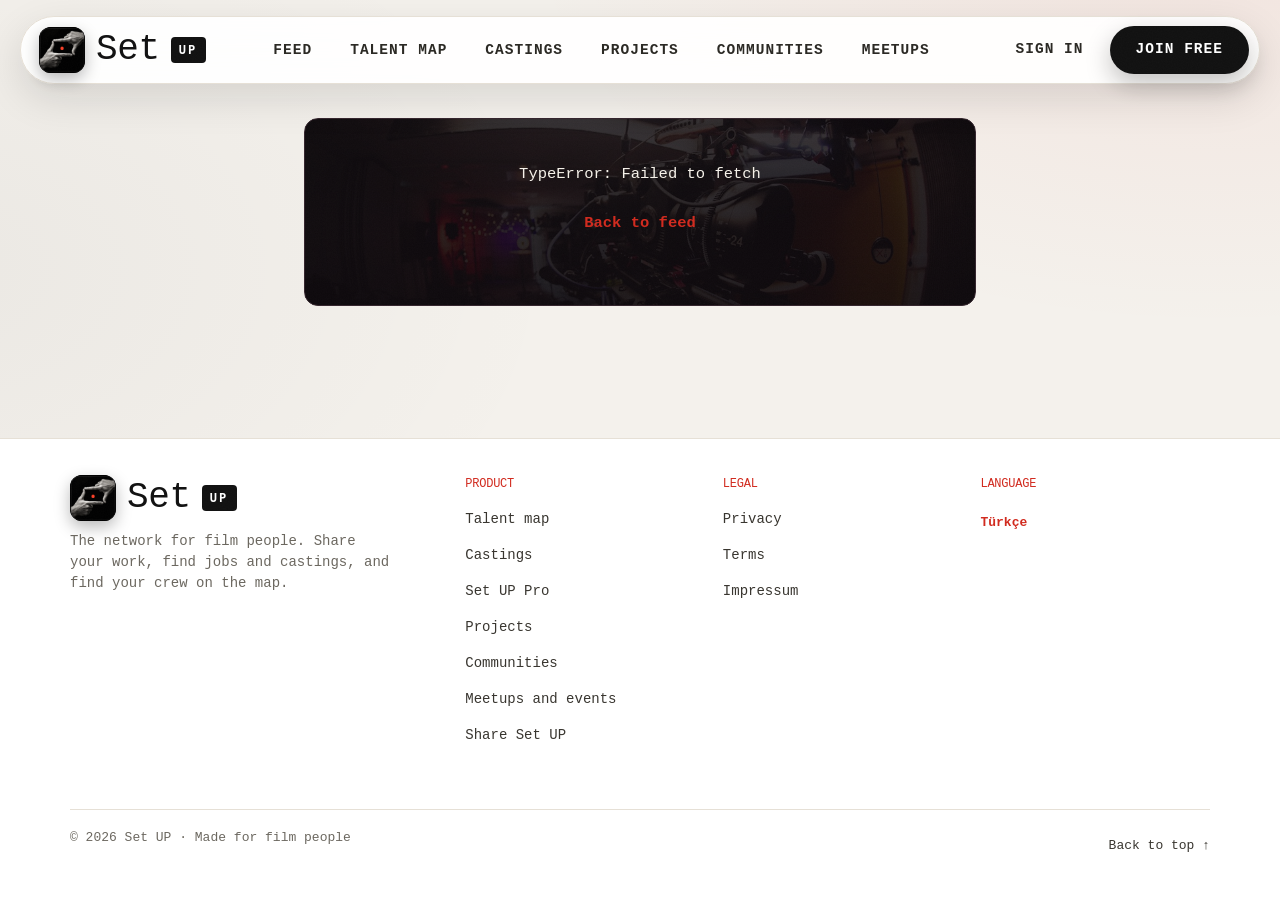
==== commit c0ee559f: "Revert "Call Sheet design: inner pages as production paperwork (slate headers, numbered casting rows" ====
--- a/docs/index.html
+++ b/docs/index.html
@@ -20,8 +20,8 @@
 <title>Set UP · Film people. One place.</title>
 <link rel="icon" href="icon-v2-192.png">
 <link rel="stylesheet" href="https://fonts.googleapis.com/css2?family=Instrument+Serif:ital@0;1&family=Bricolage+Grotesque:opsz,wght@12..96,400..800&family=Courier+Prime:ital,wght@0,400;0,700;1,400&family=Archivo:wght@700;800;900&family=IBM+Plex+Mono:wght@400;500&family=Caveat:wght@500;700&display=swap">
-<link rel="stylesheet" href="leaflet.css?v=20261116a">
-<link rel="stylesheet" href="style.css?v=20261116a">
+<link rel="stylesheet" href="leaflet.css?v=20261114d">
+<link rel="stylesheet" href="style.css?v=20261114d">
 <link rel="manifest" href="manifest.webmanifest">
 <meta name="theme-color" content="#0F0A0E">
 <link rel="apple-touch-icon" href="icon-v2-192.png">
@@ -32,14 +32,14 @@
 <div id="app"><noscript><main style="font-family:Courier Prime,monospace;max-width:640px;margin:15vh auto;padding:0 24px;line-height:1.6"><h1>Set UP</h1><p>The network for film people: share your work, find castings and jobs, join communities, host meetups and find your crew on the talent map.</p><p>Please turn on JavaScript to use Set UP.</p></main></noscript></div>
 <div id="modal" hidden></div>
 <div id="toast" role="status" aria-live="polite" hidden></div>
-<script src="config.js?v=20261116a"></script>
-<script src="supabase.js?v=20261116a"></script>
-<script src="leaflet.js?v=20261116a"></script>
-<script src="cities.js?v=20261116a"></script>
-<script src="i18n.js?v=20261116a"></script>
-<script src="api.js?v=20261116a"></script>
-<script src="qr.js?v=20261116a"></script>
-<script src="app.js?v=20261116a"></script>
+<script src="config.js?v=20261114d"></script>
+<script src="supabase.js?v=20261114d"></script>
+<script src="leaflet.js?v=20261114d"></script>
+<script src="cities.js?v=20261114d"></script>
+<script src="i18n.js?v=20261114d"></script>
+<script src="api.js?v=20261114d"></script>
+<script src="qr.js?v=20261114d"></script>
+<script src="app.js?v=20261114d"></script>
 <script src="pwa.js"></script>
 </body>
 </html>
--- a/docs/style.css
+++ b/docs/style.css
@@ -1264,150 +1264,3 @@
   .navbar .gsearch{flex:1 1 0;min-width:36px;max-width:none}
   .navbar .gsearch input::placeholder{color:transparent}
 }
-
-/* ===== v31 — CALL SHEET =====
-   Inner pages are production paperwork: ink on warm paper, hairline rules, hard edges, black-and-white stills,
-   one red accent, numbered call-sheet rows, perforated tickets, sprocket-hole crew cards. */
-:root{--ink:#14110F;--paper:#EFE9DC;--sheet:#FBF8F1;--tape:#F2C230;--red:#D12A1E;--ink2:#4a433b;
-  --grain:url("data:image/svg+xml;utf8,<svg xmlns='http://www.w3.org/2000/svg' width='160' height='160'><filter id='n'><feTurbulence type='fractalNoise' baseFrequency='.85' numOctaves='2' stitchTiles='stitch'/><feColorMatrix values='0 0 0 0 .08 0 0 0 0 .07 0 0 0 0 .06 0 0 0 .075 0'/></filter><rect width='100%25' height='100%25' filter='url(%23n)'/></svg>")}
-body:not([data-page=home]){background:var(--paper) var(--grain)!important}
-body[data-page=home] .feedgrid{--x:0}
-
-/* paper sheets instead of floating white cards */
-body:not([data-page=home]) #view .card,body[data-page=home] .feedgrid .card{background:var(--sheet) var(--grain)!important;border:1.5px solid var(--ink)!important;border-radius:3px!important;box-shadow:none!important}
-body #view .card.person:hover,body #view .card.comm:hover,body #view .card.evcard:hover{box-shadow:6px 6px 0 var(--ink)!important;transform:translate(-3px,-3px)}
-body #view .card{transition:transform .18s,box-shadow .18s}
-
-/* slate header: clapper stripe, tape-red kicker, huge type */
-body #view>.page-title{display:block!important;min-height:0!important;background:repeating-linear-gradient(115deg,var(--ink) 0 20px,var(--paper) 20px 40px) top left/100% 16px no-repeat!important;border:0!important;border-radius:0!important;
-  padding:44px 0 26px!important;margin:8px 0 28px!important;overflow:visible!important;color:var(--ink)!important;font:700 clamp(52px,9.4vw,124px)/.88 'Courier Prime','Courier New',monospace!important;text-transform:uppercase;letter-spacing:-.05em!important;border-bottom:3px solid var(--ink)!important}
-body #view>.page-title::before{content:attr(data-k)!important;position:static!important;display:block!important;font:700 12.5px 'Courier Prime',monospace!important;letter-spacing:.3em!important;color:var(--red)!important;margin:0 0 16px}
-body #view>.page-title::after{content:attr(data-s)!important;display:block!important;font:400 17px/1.5 'Courier Prime',monospace!important;letter-spacing:0!important;color:var(--ink2)!important;text-transform:none;max-width:38em;margin-top:18px!important}
-body #view>.ptitle{font:700 clamp(40px,6vw,72px)/.95 'Courier Prime',monospace!important;text-transform:uppercase;letter-spacing:-.04em;border-bottom:3px solid var(--ink);padding-bottom:14px}
-
-/* buttons: pressable, square, hard shadow */
-body #view .btn,body .sheet .btn,body .foot .btn{border-radius:2px!important;background:var(--red)!important;color:#fff!important;border:1.5px solid var(--ink)!important;box-shadow:3px 3px 0 var(--ink)!important;
-  font:700 13px 'Courier Prime',monospace!important;letter-spacing:.09em;text-transform:uppercase;transition:transform .12s,box-shadow .12s}
-body #view .btn:hover,body .sheet .btn:hover{transform:translate(-1px,-1px);box-shadow:5px 5px 0 var(--ink)!important}
-body #view .btn:active,body .sheet .btn:active{transform:translate(3px,3px);box-shadow:0 0 0 var(--ink)!important}
-body #view .btn.ghost,body .sheet .btn.ghost{background:var(--sheet)!important;color:var(--ink)!important}
-body #view .btn.danger{color:var(--red)!important}
-body #view .btn:disabled{opacity:.5;box-shadow:none!important}
-
-/* filters, chips, tabs: ink-and-paper tags */
-body #view .chip,body #view .seg button,body #view .seg>*{border-radius:2px!important;border:1.5px solid var(--ink)!important;background:var(--sheet)!important;color:var(--ink)!important;box-shadow:none!important;font:700 12.5px 'Courier Prime',monospace!important;text-transform:uppercase;letter-spacing:.06em}
-body #view .chip.on,body #view .seg .on{background:var(--ink)!important;color:var(--paper)!important}
-body #view .seg{border:0!important;background:none!important;box-shadow:none!important;gap:0;padding:0}
-body #view .pill{border-radius:2px!important;border:1.5px solid var(--ink)!important;background:var(--tape)!important;color:var(--ink)!important;font:700 11px 'Courier Prime',monospace!important;letter-spacing:.08em;text-transform:uppercase;transform:rotate(-1.5deg)}
-body #view .pill.ex{background:transparent!important;border-style:dashed!important}
-
-/* forms */
-body #view input:not([type=checkbox]):not([type=file]),body #view select,body #view textarea,body .sheet input:not([type=checkbox]),body .sheet select,body .sheet textarea{border:1.5px solid var(--ink)!important;border-radius:2px!important;background:#fff!important;box-shadow:none!important;font-family:'Courier Prime',monospace!important}
-body #view input:focus,body #view select:focus,body #view textarea:focus{outline:3px solid var(--tape)!important;outline-offset:0}
-body #view label{font:700 12px 'Courier Prime',monospace;letter-spacing:.1em;text-transform:uppercase;color:var(--ink2)}
-
-/* section headings: label + rule */
-body #view .sec2,body #view .section-title,body #view .rail-title,body #view h2.sec{font:700 12.5px 'Courier Prime',monospace!important;letter-spacing:.24em;text-transform:uppercase;color:var(--ink)!important;display:flex;align-items:center;gap:12px}
-body #view .sec2::after,body #view .section-title::after{content:'';flex:1;height:1.5px;background:var(--ink)}
-
-/* ---- CASTINGS: a numbered call sheet ---- */
-body[data-page=castings] #view,body[data-page=applications] #view{display:block!important;counter-reset:row}
-body #view>.cast{display:grid!important;grid-template-columns:70px 104px minmax(0,1fr) 52px;align-items:center;gap:0 24px;counter-increment:row;background:transparent!important;border:0!important;border-top:1.5px solid var(--ink)!important;border-radius:0!important;
-  padding:20px 14px!important;margin:0!important;height:auto!important;box-shadow:none!important;transform:none!important;color:var(--ink)!important;transition:background .15s,color .15s}
-body #view>.cast:last-of-type{border-bottom:1.5px solid var(--ink)!important}
-body #view>.cast::before{content:counter(row,decimal-leading-zero);font:700 40px/1 'Courier Prime',monospace;color:var(--red);letter-spacing:-.04em}
-body #view>.cast .cthumb{width:104px!important;height:72px!important;min-height:0!important;border-radius:2px!important;border:1.5px solid var(--ink);filter:grayscale(1) contrast(1.15);background-blend-mode:multiply}
-body #view>.cast .cthumb span{display:none}
-body #view>.cast .in{padding:0!important;min-width:0}
-body #view>.cast .kicker{font:700 11.5px 'Courier Prime',monospace!important;letter-spacing:.22em;text-transform:uppercase;color:var(--red)!important}
-body #view>.cast h3{font:700 clamp(20px,2.4vw,30px)/1.05 'Courier Prime',monospace!important;margin:6px 0 8px!important;letter-spacing:-.03em!important}
-body #view>.cast .meta,body #view>.cast .meta.chips{display:flex;flex-wrap:wrap;gap:2px 0;margin:2px 0!important;font:400 14px 'Courier Prime',monospace!important;color:var(--ink2)!important}
-body #view>.cast .meta.chips span{border:0!important;background:none!important;border-radius:0!important;padding:0!important;color:inherit!important}
-body #view>.cast .meta span+span::before{content:'/';margin:0 10px;opacity:.5}
-body #view>.cast .go2{width:48px;height:48px;border:1.5px solid var(--ink)!important;border-radius:2px!important;display:grid;place-items:center;font:700 22px 'Courier Prime';background:transparent!important;color:var(--ink)!important;transition:transform .15s,background .15s}
-body #view>.cast:hover{background:var(--ink)!important;color:var(--paper)!important}
-body #view>.cast:hover h3,body #view>.cast:hover .meta{color:var(--paper)!important}
-body #view>.cast:hover .go2{background:var(--tape)!important;color:var(--ink)!important;transform:translateX(6px)}
-body #view>.cast:hover .cthumb{filter:none}
-
-/* ---- PEOPLE: crew index cards with sprocket holes ---- */
-body #view .pgrid{display:grid;grid-template-columns:repeat(auto-fill,minmax(260px,1fr))!important;gap:22px!important}
-body #view .pgrid>.card.person{display:grid!important;grid-template-columns:76px 1fr;grid-template-areas:"hole hole" "av who" "btn btn";align-items:start;gap:14px 16px!important;padding:0 16px 16px!important;border-radius:3px!important}
-body #view .pgrid>.card.person::before{content:'';grid-area:hole;margin:0 -16px;height:22px;border-bottom:1.5px solid var(--ink);background:radial-gradient(circle at 10px 50%,var(--paper) 0 4px,transparent 4.5px) 0 0/22px 22px repeat-x,var(--ink);}
-body #view .pgrid>.card.person>a:first-of-type{grid-area:av}
-body #view .pgrid>.card.person .who{grid-area:who;min-width:0}
-body #view .pgrid>.card.person>.btn,body #view .pgrid>.card.person>a.btn,body #view .pgrid>.card.person>button{grid-area:btn;justify-self:start}
-body #view .pgrid>.card.person .av{width:76px!important;height:76px!important;border-radius:2px!important;border:1.5px solid var(--ink);font:700 26px 'Courier Prime',monospace;filter:grayscale(.2)}
-body #view .pgrid>.card.person .name{font:700 18px/1.1 'Courier Prime',monospace!important;letter-spacing:-.02em}
-body #view .pgrid>.card.person .dept,body #view .pgrid>.card.person [class*=dept]{border-radius:2px!important;border:1.5px solid var(--red)!important;background:transparent!important;color:var(--red)!important;font:700 10.5px 'Courier Prime',monospace;letter-spacing:.14em;padding:2px 6px}
-body #view .avail{border-radius:2px!important;background:var(--tape)!important;color:var(--ink)!important;font:700 11px 'Courier Prime',monospace;padding:3px 8px;border:1.5px solid var(--ink)}
-
-/* ---- COMMUNITIES + EVENTS: posters and tickets, stills in black and white ---- */
-body #view .ccover,body #view .ethumb,body #view .gcover{border-radius:0!important;border:0!important;border-bottom:1.5px solid var(--ink)!important;filter:grayscale(1) contrast(1.12);transition:filter .3s}
-body #view .card:hover .ccover,body #view .card:hover .ethumb{filter:grayscale(.2) contrast(1.05)}
-body #view .ctopic,body #view .ethumb span{background:var(--tape)!important;color:var(--ink)!important;border-radius:2px!important;border:1.5px solid var(--ink);font:700 11px 'Courier Prime',monospace!important;letter-spacing:.14em;padding:4px 9px!important;text-transform:uppercase}
-body #view .card.comm h3,body #view .card.evcard h3{font:700 24px/1.05 'Courier Prime',monospace!important;letter-spacing:-.03em!important}
-body #view .evcard .date{background:var(--ink)!important;color:var(--paper)!important;border-radius:2px!important;border:0!important;position:relative}
-body #view .evcard .date span{color:var(--tape)!important;font:700 11px 'Courier Prime',monospace;letter-spacing:.2em}
-body #view .evcard .date b{font:700 34px/1 'Courier Prime',monospace!important}
-body #view .evcard .event{border-top:2px dashed var(--ink)}
-
-/* ---- FEED: dailies ---- */
-body .take{font:700 11px 'Courier Prime',monospace!important;letter-spacing:.2em;color:var(--red)!important;border-bottom:1.5px solid var(--ink)!important;padding-bottom:8px}
-body .actionbar{border-top:1.5px solid var(--ink)!important}
-body .act{border-radius:2px!important;font:700 12.5px 'Courier Prime',monospace!important;text-transform:uppercase;letter-spacing:.06em}
-body .post-img,body .post-img img{border:1.5px solid var(--ink);border-radius:2px!important;filter:grayscale(.15)}
-body .dailies h1{font:700 clamp(46px,6vw,84px)/.9 'Courier Prime',monospace!important;text-transform:uppercase;letter-spacing:-.05em!important}
-body .dl-date{border-radius:2px!important;border:1.5px solid var(--ink)!important;background:var(--tape)!important;color:var(--ink)!important}
-body .startpost::before{display:none!important}
-
-/* ---- FOOTER: the end credits ---- */
-body .foot{background:var(--ink)!important;color:var(--paper)!important;border-top:0!important;margin-top:56px}
-body .foot a,body .foot p,body .foot .foot-brand,body .foot .link{color:var(--paper)!important}
-body .foot h4{color:var(--tape)!important;font:700 12px 'Courier Prime',monospace!important;letter-spacing:.24em}
-body .foot .wordmark .set,body .foot .wordmark{color:var(--paper)!important}
-body .foot a:hover{color:var(--tape)!important}
-body .foot-copy{border-top:1.5px solid #3a342e!important}
-
-/* map list, rails and small person rows stay compact index cards */
-body #view .mp-item.card.person{border-radius:3px!important}
-body #view .mp-item .av,body .rp .av{border-radius:2px!important}
-body .rp .btn{box-shadow:2px 2px 0 var(--ink)!important}
-/* sign-in / sign-up card */
-body .auth form,body .auth .card{background:var(--sheet) var(--grain)!important;border:1.5px solid var(--ink)!important;border-radius:3px!important;box-shadow:6px 6px 0 var(--ink)!important}
-body .auth .btn{border-radius:2px!important;background:var(--red)!important;color:#fff!important;border:1.5px solid var(--ink)!important;box-shadow:3px 3px 0 var(--ink)!important;font:700 13px 'Courier Prime',monospace!important;letter-spacing:.09em;text-transform:uppercase}
-body .auth input{border:1.5px solid var(--ink)!important;border-radius:2px!important}
-body .auth label{font:700 12px 'Courier Prime',monospace;letter-spacing:.1em;text-transform:uppercase;color:var(--ink2)}
-/* map / profile headings */
-body #view h1.ptitle{font:700 clamp(36px,5vw,64px)/.95 'Courier Prime',monospace!important;text-transform:uppercase;letter-spacing:-.04em;border-bottom:3px solid var(--ink);padding-bottom:14px;margin-bottom:22px}
-body .sp-input{border-radius:2px!important;border:1.5px solid var(--ink)!important;background:#fff!important}
-body #view .banner,body #view .pbanner{filter:grayscale(1) contrast(1.1);border-radius:0!important}
-body #view .pav .av{border:3px solid var(--ink);border-radius:2px!important}
-/* event / room header: dark ticket */
-body #view .card.roomhead{background:linear-gradient(rgba(20,17,15,.82),rgba(20,17,15,.94)),url(img/rooms.jpg) center/cover no-repeat!important;color:var(--paper)!important;border-color:var(--ink)!important;box-shadow:8px 8px 0 var(--red)!important;--text:#EFE9DC;--muted:#cfc6b6}
-body #view .card.roomhead *{color:inherit}
-body #view .card.roomhead .page-title,body #view .card.roomhead h1{font:700 clamp(34px,5vw,60px)/.95 'Courier Prime',monospace!important;text-transform:uppercase;letter-spacing:-.04em!important;color:var(--paper)!important;border:0!important;background:none!important}
-body #view .card.roomhead .kicker,body #view .card.roomhead .muted{color:var(--tape)!important}
-body #view .card.roomhead a.link{color:var(--tape)!important}
-body #view .card.roomhead .btn{background:var(--red)!important;color:#fff!important}
-body .foot .wordmark .up{background:var(--red)!important;color:#fff!important}
-
-/* call sheet on phones */
-@media(max-width:700px){
-  body #view>.page-title{padding:36px 0 20px!important;font-size:clamp(44px,15vw,72px)!important}
-  body #view>.page-title::after{font-size:15.5px!important}
-  body #view>.cast{grid-template-columns:44px minmax(0,1fr) 40px!important;gap:0 14px!important;padding:16px 4px!important}
-  body #view>.cast::before{font-size:26px}
-  body #view>.cast .cthumb{display:none!important}
-  body #view>.cast .go2{width:38px;height:38px;font-size:18px}
-  body #view>.cast h3{font-size:21px!important}
-  body #view .evcard .event{display:grid!important;grid-template-columns:64px minmax(0,1fr);gap:12px 14px;align-items:start}
-  body #view .evcard .event .btn{grid-column:1/-1;justify-self:start}
-  body #view .evcard .event .info h3{font-size:22px!important}
-  body .navbar.out .signin{white-space:nowrap;padding:0 8px!important;font-size:12px!important;letter-spacing:.04em}
-  body .navbar.out .authbtns .btn.sm{padding:0 14px!important;font-size:12px!important;white-space:nowrap}
-}
-@media(max-width:700px){
-  body #view>.cast .meta span+span::before{display:none}
-  body #view>.cast .meta,body #view>.cast .meta.chips{display:grid;gap:2px}
-}
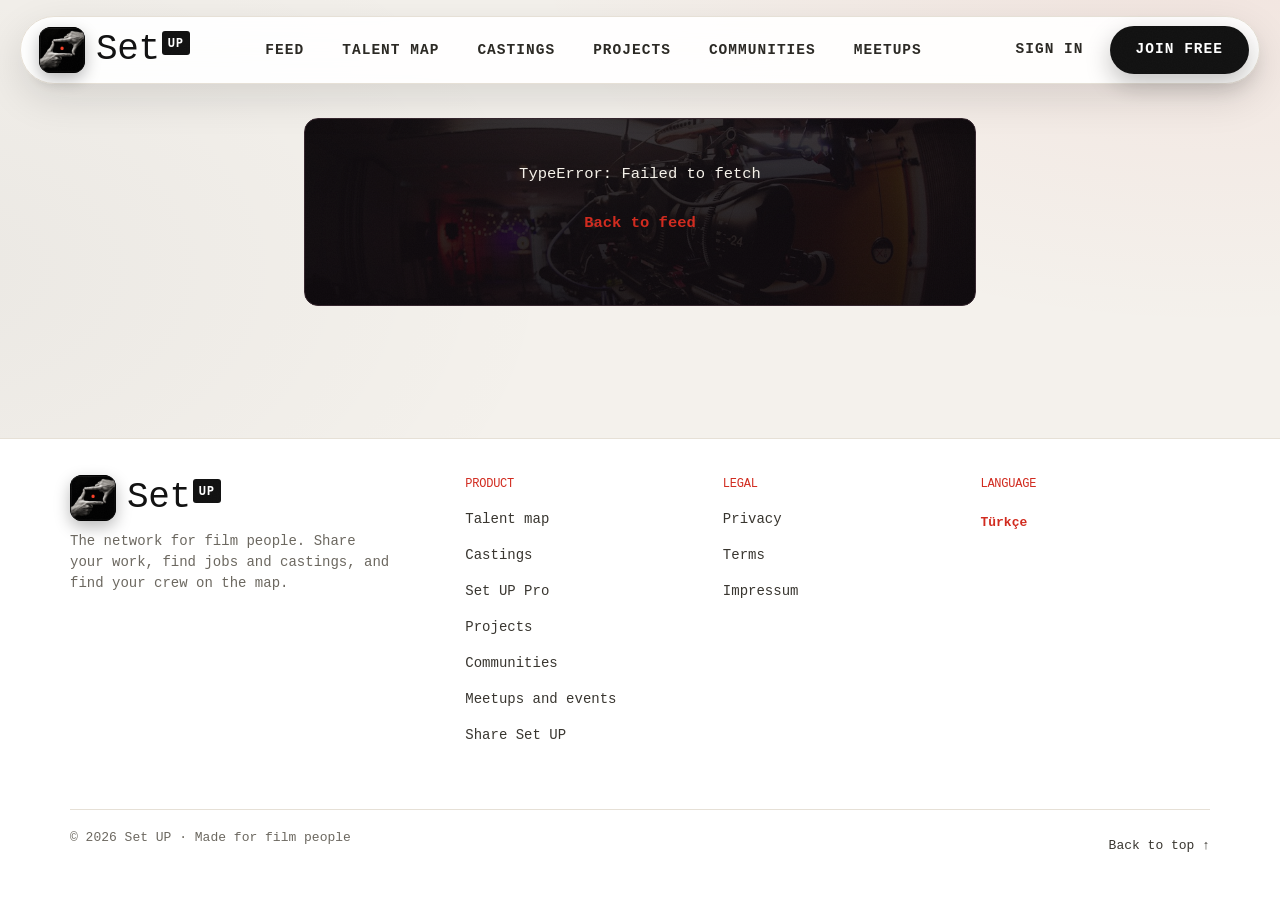
==== commit fd9ea7b8: "Animated intro: the hands come together, the red dot lights, Set is typed and UP tucks into its corn" ====
--- a/docs/index.html
+++ b/docs/index.html
@@ -20,26 +20,26 @@
 <title>Set UP · Film people. One place.</title>
 <link rel="icon" href="icon-v2-192.png">
 <link rel="stylesheet" href="https://fonts.googleapis.com/css2?family=Instrument+Serif:ital@0;1&family=Bricolage+Grotesque:opsz,wght@12..96,400..800&family=Courier+Prime:ital,wght@0,400;0,700;1,400&family=Archivo:wght@700;800;900&family=IBM+Plex+Mono:wght@400;500&family=Caveat:wght@500;700&display=swap">
-<link rel="stylesheet" href="leaflet.css?v=20261114d">
-<link rel="stylesheet" href="style.css?v=20261114d">
+<link rel="stylesheet" href="leaflet.css?v=20261118a">
+<link rel="stylesheet" href="style.css?v=20261118a">
 <link rel="manifest" href="manifest.webmanifest">
 <meta name="theme-color" content="#0F0A0E">
 <link rel="apple-touch-icon" href="icon-v2-192.png">
 <script src="splash-boot.js"></script>
 </head>
 <body>
-<div id="splash" aria-hidden="true"><div class="sp-inner"><span class="sp-ring"></span><img class="sp-logo" src="logo-v2.png" alt=""><div class="sp-name"><span class="sp-set">Set</span><span class="sp-up">UP</span></div><div class="sp-line"></div><div class="sp-tag">THE NETWORK FOR FILM PEOPLE</div></div></div>
+<div id="splash" aria-hidden="true"><div class="sp-inner"><div class="sp-mark"><span class="sp-plate"></span><img class="sp-h sp-ha" src="logo-v2.png" alt=""><img class="sp-h sp-hb" src="logo-v2.png" alt=""><img class="sp-h sp-dot" src="logo-v2.png" alt=""></div><div class="sp-name"><span class="sp-set">Set</span><span class="sp-up">UP</span></div><div class="sp-tag">THE NETWORK FOR FILM PEOPLE</div></div></div>
 <div id="app"><noscript><main style="font-family:Courier Prime,monospace;max-width:640px;margin:15vh auto;padding:0 24px;line-height:1.6"><h1>Set UP</h1><p>The network for film people: share your work, find castings and jobs, join communities, host meetups and find your crew on the talent map.</p><p>Please turn on JavaScript to use Set UP.</p></main></noscript></div>
 <div id="modal" hidden></div>
 <div id="toast" role="status" aria-live="polite" hidden></div>
-<script src="config.js?v=20261114d"></script>
-<script src="supabase.js?v=20261114d"></script>
-<script src="leaflet.js?v=20261114d"></script>
-<script src="cities.js?v=20261114d"></script>
-<script src="i18n.js?v=20261114d"></script>
-<script src="api.js?v=20261114d"></script>
-<script src="qr.js?v=20261114d"></script>
-<script src="app.js?v=20261114d"></script>
+<script src="config.js?v=20261118a"></script>
+<script src="supabase.js?v=20261118a"></script>
+<script src="leaflet.js?v=20261118a"></script>
+<script src="cities.js?v=20261118a"></script>
+<script src="i18n.js?v=20261118a"></script>
+<script src="api.js?v=20261118a"></script>
+<script src="qr.js?v=20261118a"></script>
+<script src="app.js?v=20261118a"></script>
 <script src="pwa.js"></script>
 </body>
 </html>
--- a/docs/style.css
+++ b/docs/style.css
@@ -1264,3 +1264,62 @@
   .navbar .gsearch{flex:1 1 0;min-width:36px;max-width:none}
   .navbar .gsearch input::placeholder{color:transparent}
 }
+
+/* v31 — photographic hero and role tiles (Spotlight-style: one clear promise, real photography, simple tiles) */
+.landing .poster{grid-template-columns:minmax(0,1.15fr) minmax(300px,.85fr);gap:44px;align-items:center;padding:52px 48px;min-height:560px;border-radius:20px;overflow:hidden;
+  background:linear-gradient(100deg,rgba(10,8,8,.86) 0%,rgba(10,8,8,.55) 48%,rgba(10,8,8,.18) 100%),url(img/hero.jpg) 40% 70%/cover no-repeat;margin-top:10px;box-shadow:0 30px 60px rgba(17,17,17,.18)}
+.landing .poster-art{min-height:0;justify-content:center;color:#fff}
+.landing .poster .hk{display:block;font:700 12.5px 'Courier Prime',monospace;letter-spacing:.28em;color:#ff9a8d;margin:0 0 20px}
+.landing .poster .poster-h{display:block;font:700 clamp(40px,5.2vw,74px)/1.04 'Courier Prime',monospace!important;letter-spacing:-.035em;color:#fff;margin:0;max-width:11em;text-wrap:balance}
+.landing .poster .poster-sub{color:#e8dfd4;font-size:19px;line-height:1.55;max-width:29em;margin:24px 0 0}
+.landing .poster .hcta{display:flex;flex-wrap:wrap;gap:12px;margin-top:32px}
+.landing .poster .hcta .btn.ghost{background:transparent!important;color:#fff!important;border:1.5px solid rgba(255,255,255,.75)!important;box-shadow:none!important}
+.landing .poster .hcta .btn.ghost:hover{background:rgba(255,255,255,.12)!important}
+.landing .poster .poster-f .joinform{border-radius:16px;box-shadow:0 24px 60px rgba(0,0,0,.45)}
+.roles .rhead{margin-bottom:22px}
+.rtiles{display:grid;grid-template-columns:repeat(5,minmax(0,1fr));gap:14px}
+.rtile{position:relative;display:flex;align-items:flex-end;aspect-ratio:3/4;border-radius:14px;overflow:hidden;background:var(--img) center/cover no-repeat;color:#fff;text-decoration:none;transition:transform .25s,box-shadow .25s}
+.rtile::before{content:'';position:absolute;inset:0;background:linear-gradient(180deg,transparent 45%,rgba(10,8,8,.85))}
+.rtile span{position:relative;padding:16px;font:700 13px 'Courier Prime',monospace;letter-spacing:.16em;text-transform:uppercase}
+.rtile:hover{transform:translateY(-5px);box-shadow:0 22px 40px rgba(17,17,17,.22)}
+@media(max-width:980px){
+  .landing .poster{grid-template-columns:1fr;padding:34px 20px;min-height:0;gap:28px;background-position:70% 40%}
+  .landing .poster .poster-h{font-size:clamp(34px,9.4vw,54px)}
+  .rtiles{grid-template-columns:repeat(2,minmax(0,1fr))}
+  .rtile:last-child{grid-column:1/-1;aspect-ratio:16/9}
+}
+.landing .poster .poster-sub{position:static!important}
+.landing .poster .poster-art{min-height:0!important;justify-content:center!important}
+.landing .poster .poster-h{font-size:clamp(36px,5.2vw,72px)!important;line-height:1.04!important}
+@media(max-width:980px){.landing .poster .poster-h{font-size:clamp(32px,9vw,52px)!important}}
+@media(max-width:560px){.navbar.out .signin{white-space:nowrap;padding:0 8px!important;font-size:12px!important}.navbar.out .authbtns .btn.sm{white-space:nowrap;padding:0 14px!important;font-size:12px!important}}
+
+/* v33 — intro: the two hands come together, the red dot lights up, then "Set" is typed and "UP" tucks into its corner */
+#splash{background:radial-gradient(70% 60% at 50% 45%,#1d1b1a,#080706 72%)!important;animation:spOut .6s ease 3.9s forwards!important}
+.sp-inner{gap:26px!important}
+.sp-mark{--s:150px;position:relative;width:var(--s);height:var(--s);border-radius:11.7%;overflow:hidden;background:#000;box-shadow:0 24px 60px rgba(0,0,0,.65);animation:spHit .4s ease 1.45s both}
+.sp-plate{display:none}
+.sp-h{position:absolute;inset:0;width:100%;height:100%;mix-blend-mode:normal!important;border-radius:11.7%!important;box-shadow:none!important;opacity:0}
+.sp-ha{clip-path:polygon(0 0,100% 0,100% 77.9%,74.2% 60.2%,58.6% 38.1%,42% 33.6%,30.3% 29.9%,0 9%);animation:spA 1.15s cubic-bezier(.16,.84,.3,1) .35s both}
+.sp-hb{clip-path:polygon(0 9%,30.3% 29.9%,42% 33.6%,58.6% 38.1%,74.2% 60.2%,100% 77.9%,100% 100%,0 100%);
+  -webkit-mask-image:radial-gradient(circle at 50% 46.5%,transparent calc(var(--s)*.052),#000 calc(var(--s)*.054));mask-image:radial-gradient(circle at 50% 46.5%,transparent calc(var(--s)*.052),#000 calc(var(--s)*.054));animation:spB 1.15s cubic-bezier(.16,.84,.3,1) .35s both}
+.sp-dot{clip-path:circle(4.7% at 50% 46.5%);opacity:1;transform:scale(0);animation:spDot .55s cubic-bezier(.3,1.7,.5,1) 1.6s both}
+.sp-name{position:relative;display:flex!important;align-items:flex-start;gap:0!important;height:auto!important;margin:0!important;overflow:visible!important}
+.sp-set{display:inline-block;overflow:hidden;white-space:nowrap;width:0;font:400 58px/1.05 'Courier Prime','Courier New',monospace!important;letter-spacing:-.02em;color:#F6F2EA;transform:none!important;opacity:1!important;animation:spType .55s steps(3,end) 2.05s forwards!important}
+.sp-up{display:inline-block;align-self:flex-start;margin:5px 0 0 -7px!important;padding:3px 7px!important;border-radius:3px!important;background:#D12A1E!important;color:#fff!important;font:700 15px/1 'Courier Prime','Courier New',monospace!important;letter-spacing:.1em!important;transform:scale(.4);transform-origin:0 0;opacity:0;animation:spPop .35s cubic-bezier(.3,1.6,.5,1) 2.7s forwards!important}
+.sp-tag{animation:spFade .8s ease 3s forwards!important}
+@keyframes spPlate{to{opacity:1}}
+@keyframes spA{0%{transform:translate(34%,-34%);opacity:0}30%{opacity:1}100%{transform:none;opacity:1}}
+@keyframes spB{0%{transform:translate(-34%,34%);opacity:0}30%{opacity:1}100%{transform:none;opacity:1}}
+@keyframes spHit{0%,100%{transform:scale(1)}45%{transform:scale(1.045)}}
+@keyframes spDot{to{transform:scale(1)}}
+@keyframes spType{to{width:3ch}}
+@keyframes spPop{to{transform:none;opacity:1}}
+@media(max-width:480px){.sp-mark{--s:124px}.sp-set{font-size:46px!important}.sp-up{font-size:12px!important;margin-top:4px!important}}
+@media(prefers-reduced-motion:reduce){#splash{display:none}}
+
+/* "UP" sits tight against the top-right corner of "Set" everywhere */
+.wordmark{gap:0!important}
+.wordmark img{margin-right:11px}
+.wordmark .set{margin-right:0}
+.wordmark .up{align-self:flex-start;margin:4px 0 0 2px!important;padding:3px 6px!important;border-radius:3px!important;letter-spacing:.06em}
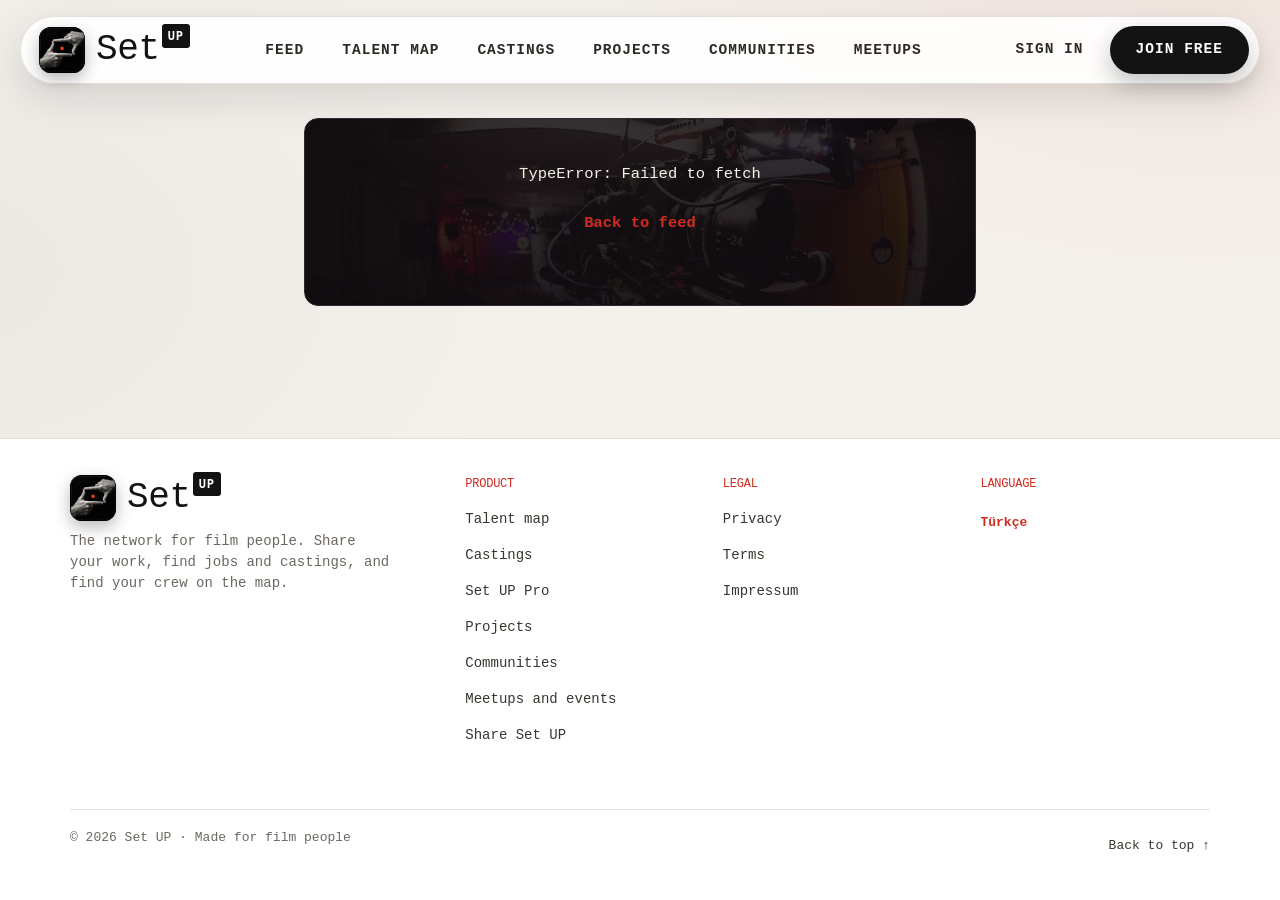
==== commit 15f44643: "UP tag higher, at the top-right corner of Set Co-Authored-By: Claude Sonnet 5.5 <noreply@anthropic.c" ====
--- a/docs/index.html
+++ b/docs/index.html
@@ -20,8 +20,8 @@
 <title>Set UP · Film people. One place.</title>
 <link rel="icon" href="icon-v2-192.png">
 <link rel="stylesheet" href="https://fonts.googleapis.com/css2?family=Instrument+Serif:ital@0;1&family=Bricolage+Grotesque:opsz,wght@12..96,400..800&family=Courier+Prime:ital,wght@0,400;0,700;1,400&family=Archivo:wght@700;800;900&family=IBM+Plex+Mono:wght@400;500&family=Caveat:wght@500;700&display=swap">
-<link rel="stylesheet" href="leaflet.css?v=20261118a">
-<link rel="stylesheet" href="style.css?v=20261118a">
+<link rel="stylesheet" href="leaflet.css?v=20261118b">
+<link rel="stylesheet" href="style.css?v=20261118b">
 <link rel="manifest" href="manifest.webmanifest">
 <meta name="theme-color" content="#0F0A0E">
 <link rel="apple-touch-icon" href="icon-v2-192.png">
@@ -32,14 +32,14 @@
 <div id="app"><noscript><main style="font-family:Courier Prime,monospace;max-width:640px;margin:15vh auto;padding:0 24px;line-height:1.6"><h1>Set UP</h1><p>The network for film people: share your work, find castings and jobs, join communities, host meetups and find your crew on the talent map.</p><p>Please turn on JavaScript to use Set UP.</p></main></noscript></div>
 <div id="modal" hidden></div>
 <div id="toast" role="status" aria-live="polite" hidden></div>
-<script src="config.js?v=20261118a"></script>
-<script src="supabase.js?v=20261118a"></script>
-<script src="leaflet.js?v=20261118a"></script>
-<script src="cities.js?v=20261118a"></script>
-<script src="i18n.js?v=20261118a"></script>
-<script src="api.js?v=20261118a"></script>
-<script src="qr.js?v=20261118a"></script>
-<script src="app.js?v=20261118a"></script>
+<script src="config.js?v=20261118b"></script>
+<script src="supabase.js?v=20261118b"></script>
+<script src="leaflet.js?v=20261118b"></script>
+<script src="cities.js?v=20261118b"></script>
+<script src="i18n.js?v=20261118b"></script>
+<script src="api.js?v=20261118b"></script>
+<script src="qr.js?v=20261118b"></script>
+<script src="app.js?v=20261118b"></script>
 <script src="pwa.js"></script>
 </body>
 </html>
--- a/docs/style.css
+++ b/docs/style.css
@@ -1306,7 +1306,7 @@
 .sp-dot{clip-path:circle(4.7% at 50% 46.5%);opacity:1;transform:scale(0);animation:spDot .55s cubic-bezier(.3,1.7,.5,1) 1.6s both}
 .sp-name{position:relative;display:flex!important;align-items:flex-start;gap:0!important;height:auto!important;margin:0!important;overflow:visible!important}
 .sp-set{display:inline-block;overflow:hidden;white-space:nowrap;width:0;font:400 58px/1.05 'Courier Prime','Courier New',monospace!important;letter-spacing:-.02em;color:#F6F2EA;transform:none!important;opacity:1!important;animation:spType .55s steps(3,end) 2.05s forwards!important}
-.sp-up{display:inline-block;align-self:flex-start;margin:5px 0 0 -7px!important;padding:3px 7px!important;border-radius:3px!important;background:#D12A1E!important;color:#fff!important;font:700 15px/1 'Courier Prime','Courier New',monospace!important;letter-spacing:.1em!important;transform:scale(.4);transform-origin:0 0;opacity:0;animation:spPop .35s cubic-bezier(.3,1.6,.5,1) 2.7s forwards!important}
+.sp-up{display:inline-block;align-self:flex-start;margin:-9px 0 0 -7px!important;padding:3px 7px!important;border-radius:3px!important;background:#D12A1E!important;color:#fff!important;font:700 15px/1 'Courier Prime','Courier New',monospace!important;letter-spacing:.1em!important;transform:scale(.4);transform-origin:0 0;opacity:0;animation:spPop .35s cubic-bezier(.3,1.6,.5,1) 2.7s forwards!important}
 .sp-tag{animation:spFade .8s ease 3s forwards!important}
 @keyframes spPlate{to{opacity:1}}
 @keyframes spA{0%{transform:translate(34%,-34%);opacity:0}30%{opacity:1}100%{transform:none;opacity:1}}
@@ -1322,4 +1322,4 @@
 .wordmark{gap:0!important}
 .wordmark img{margin-right:11px}
 .wordmark .set{margin-right:0}
-.wordmark .up{align-self:flex-start;margin:4px 0 0 2px!important;padding:3px 6px!important;border-radius:3px!important;letter-spacing:.06em}
+.wordmark .up{align-self:flex-start;margin:-3px 0 0 2px!important;padding:3px 6px!important;border-radius:3px!important;letter-spacing:.06em}
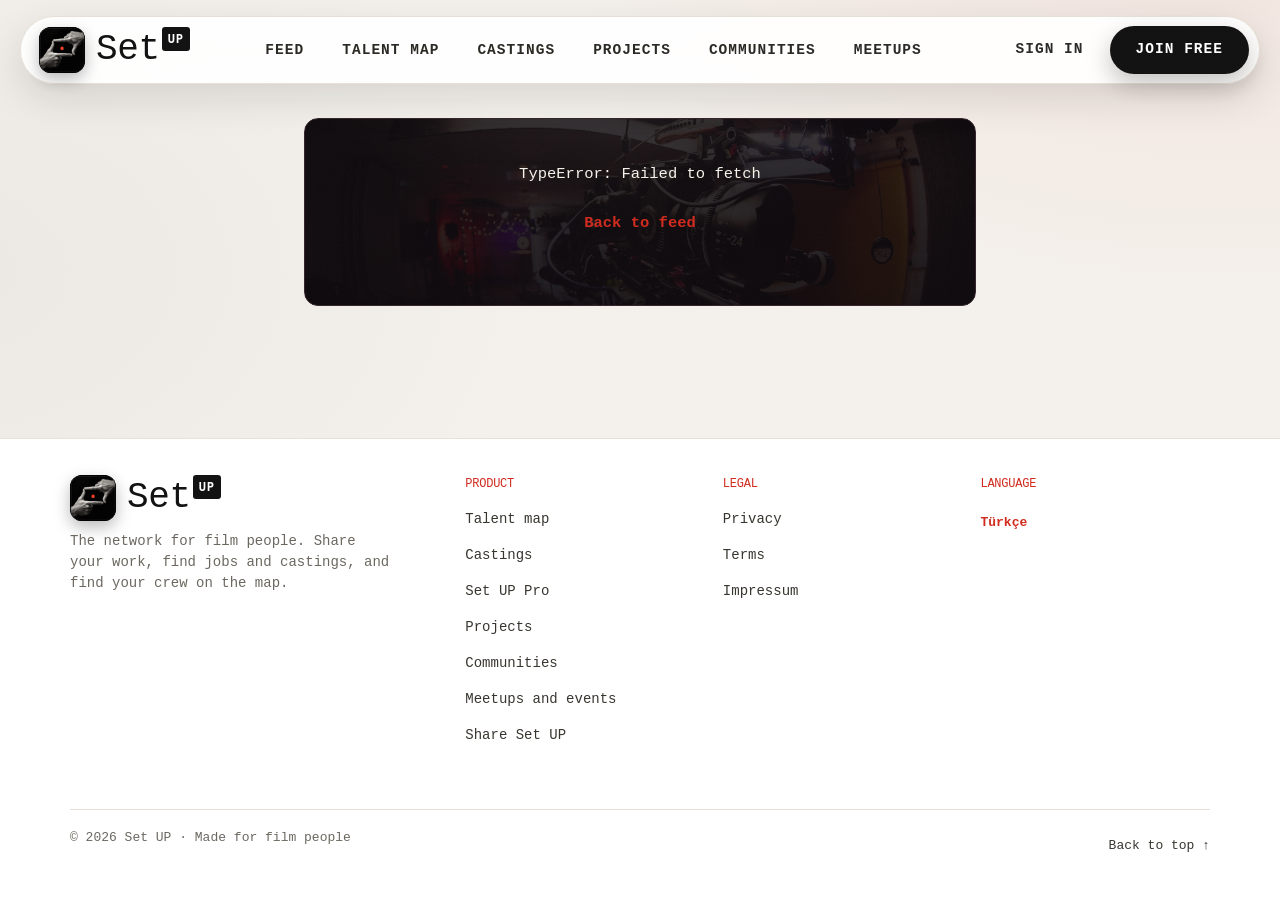
==== commit dcce5e6c: "UP tag a little lower Co-Authored-By: Claude Sonnet 5.5 <noreply@anthropic.com>" ====
--- a/docs/index.html
+++ b/docs/index.html
@@ -20,8 +20,8 @@
 <title>Set UP · Film people. One place.</title>
 <link rel="icon" href="icon-v2-192.png">
 <link rel="stylesheet" href="https://fonts.googleapis.com/css2?family=Instrument+Serif:ital@0;1&family=Bricolage+Grotesque:opsz,wght@12..96,400..800&family=Courier+Prime:ital,wght@0,400;0,700;1,400&family=Archivo:wght@700;800;900&family=IBM+Plex+Mono:wght@400;500&family=Caveat:wght@500;700&display=swap">
-<link rel="stylesheet" href="leaflet.css?v=20261118b">
-<link rel="stylesheet" href="style.css?v=20261118b">
+<link rel="stylesheet" href="leaflet.css?v=20261118c">
+<link rel="stylesheet" href="style.css?v=20261118c">
 <link rel="manifest" href="manifest.webmanifest">
 <meta name="theme-color" content="#0F0A0E">
 <link rel="apple-touch-icon" href="icon-v2-192.png">
@@ -32,14 +32,14 @@
 <div id="app"><noscript><main style="font-family:Courier Prime,monospace;max-width:640px;margin:15vh auto;padding:0 24px;line-height:1.6"><h1>Set UP</h1><p>The network for film people: share your work, find castings and jobs, join communities, host meetups and find your crew on the talent map.</p><p>Please turn on JavaScript to use Set UP.</p></main></noscript></div>
 <div id="modal" hidden></div>
 <div id="toast" role="status" aria-live="polite" hidden></div>
-<script src="config.js?v=20261118b"></script>
-<script src="supabase.js?v=20261118b"></script>
-<script src="leaflet.js?v=20261118b"></script>
-<script src="cities.js?v=20261118b"></script>
-<script src="i18n.js?v=20261118b"></script>
-<script src="api.js?v=20261118b"></script>
-<script src="qr.js?v=20261118b"></script>
-<script src="app.js?v=20261118b"></script>
+<script src="config.js?v=20261118c"></script>
+<script src="supabase.js?v=20261118c"></script>
+<script src="leaflet.js?v=20261118c"></script>
+<script src="cities.js?v=20261118c"></script>
+<script src="i18n.js?v=20261118c"></script>
+<script src="api.js?v=20261118c"></script>
+<script src="qr.js?v=20261118c"></script>
+<script src="app.js?v=20261118c"></script>
 <script src="pwa.js"></script>
 </body>
 </html>
--- a/docs/style.css
+++ b/docs/style.css
@@ -1306,7 +1306,7 @@
 .sp-dot{clip-path:circle(4.7% at 50% 46.5%);opacity:1;transform:scale(0);animation:spDot .55s cubic-bezier(.3,1.7,.5,1) 1.6s both}
 .sp-name{position:relative;display:flex!important;align-items:flex-start;gap:0!important;height:auto!important;margin:0!important;overflow:visible!important}
 .sp-set{display:inline-block;overflow:hidden;white-space:nowrap;width:0;font:400 58px/1.05 'Courier Prime','Courier New',monospace!important;letter-spacing:-.02em;color:#F6F2EA;transform:none!important;opacity:1!important;animation:spType .55s steps(3,end) 2.05s forwards!important}
-.sp-up{display:inline-block;align-self:flex-start;margin:-9px 0 0 -7px!important;padding:3px 7px!important;border-radius:3px!important;background:#D12A1E!important;color:#fff!important;font:700 15px/1 'Courier Prime','Courier New',monospace!important;letter-spacing:.1em!important;transform:scale(.4);transform-origin:0 0;opacity:0;animation:spPop .35s cubic-bezier(.3,1.6,.5,1) 2.7s forwards!important}
+.sp-up{display:inline-block;align-self:flex-start;margin:-2px 0 0 -7px!important;padding:3px 7px!important;border-radius:3px!important;background:#D12A1E!important;color:#fff!important;font:700 15px/1 'Courier Prime','Courier New',monospace!important;letter-spacing:.1em!important;transform:scale(.4);transform-origin:0 0;opacity:0;animation:spPop .35s cubic-bezier(.3,1.6,.5,1) 2.7s forwards!important}
 .sp-tag{animation:spFade .8s ease 3s forwards!important}
 @keyframes spPlate{to{opacity:1}}
 @keyframes spA{0%{transform:translate(34%,-34%);opacity:0}30%{opacity:1}100%{transform:none;opacity:1}}
@@ -1322,4 +1322,4 @@
 .wordmark{gap:0!important}
 .wordmark img{margin-right:11px}
 .wordmark .set{margin-right:0}
-.wordmark .up{align-self:flex-start;margin:-3px 0 0 2px!important;padding:3px 6px!important;border-radius:3px!important;letter-spacing:.06em}
+.wordmark .up{align-self:flex-start;margin:0 0 0 2px!important;padding:3px 6px!important;border-radius:3px!important;letter-spacing:.06em}
